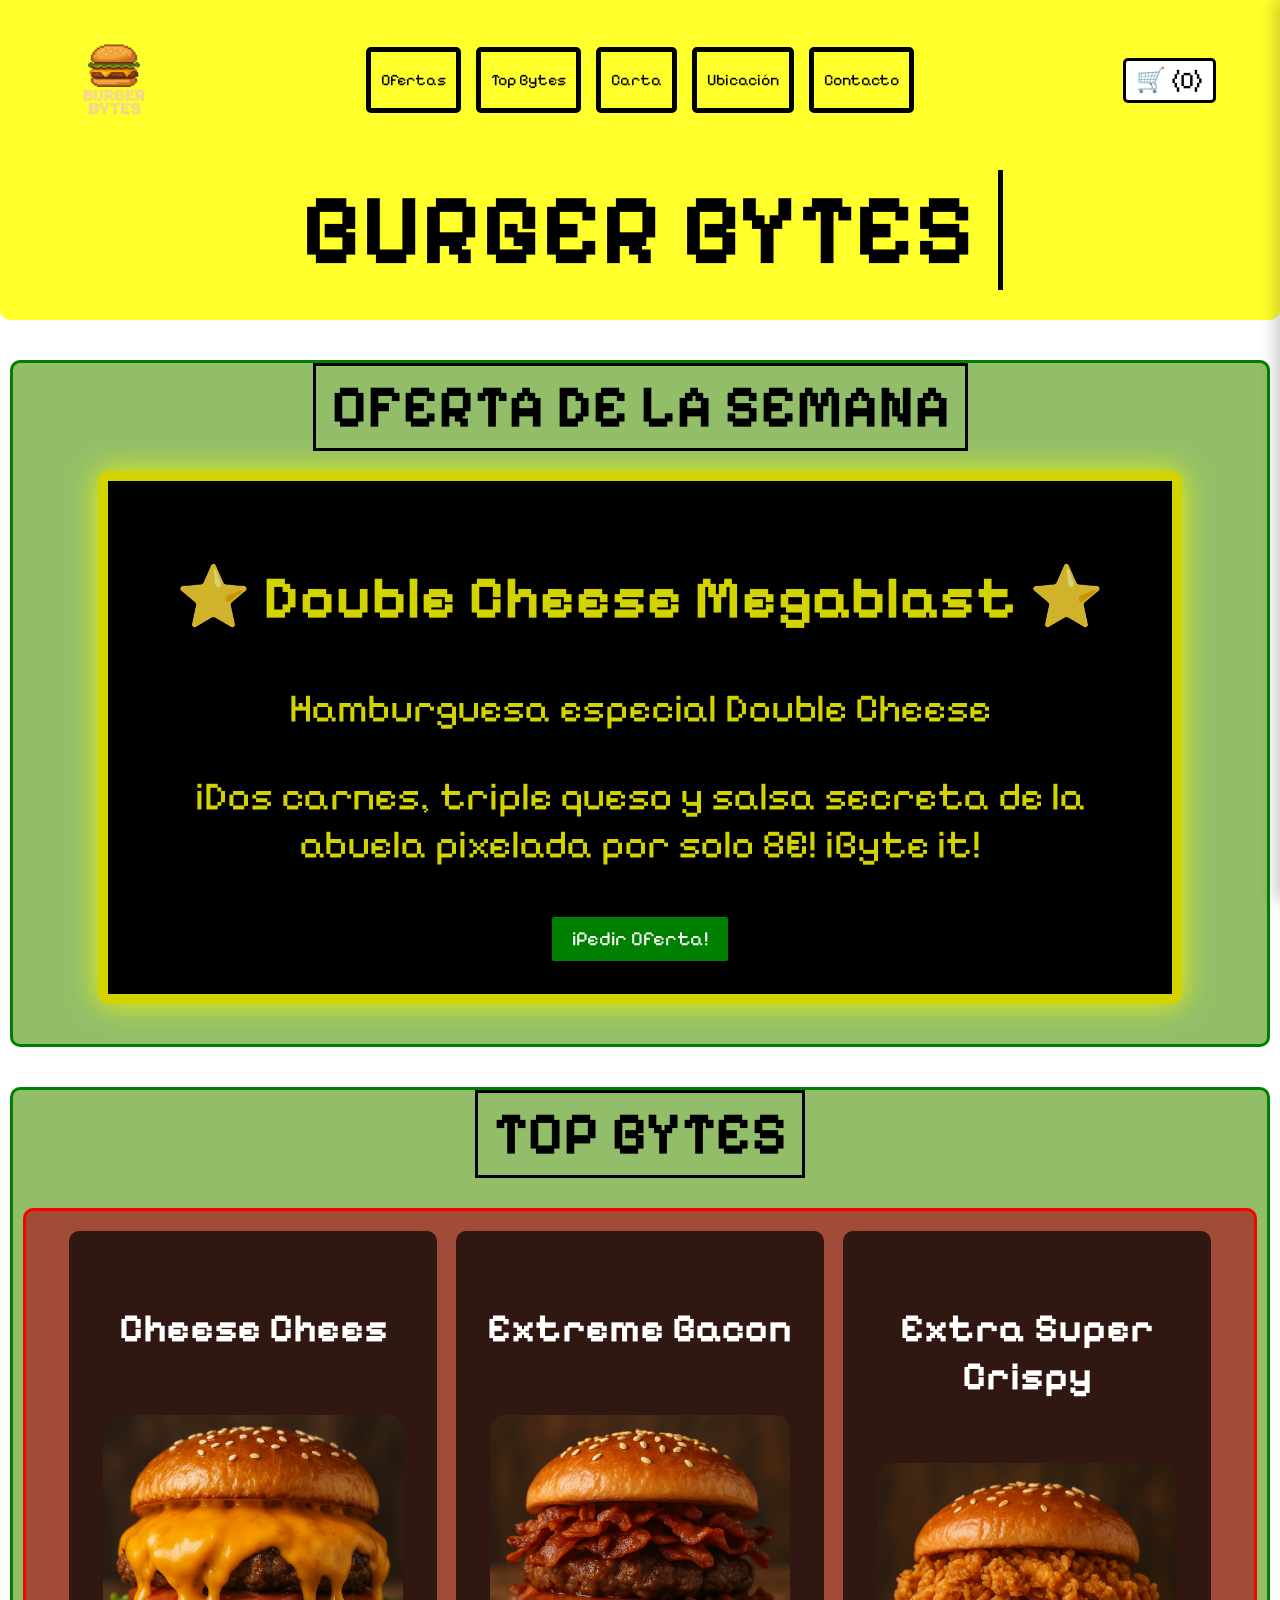
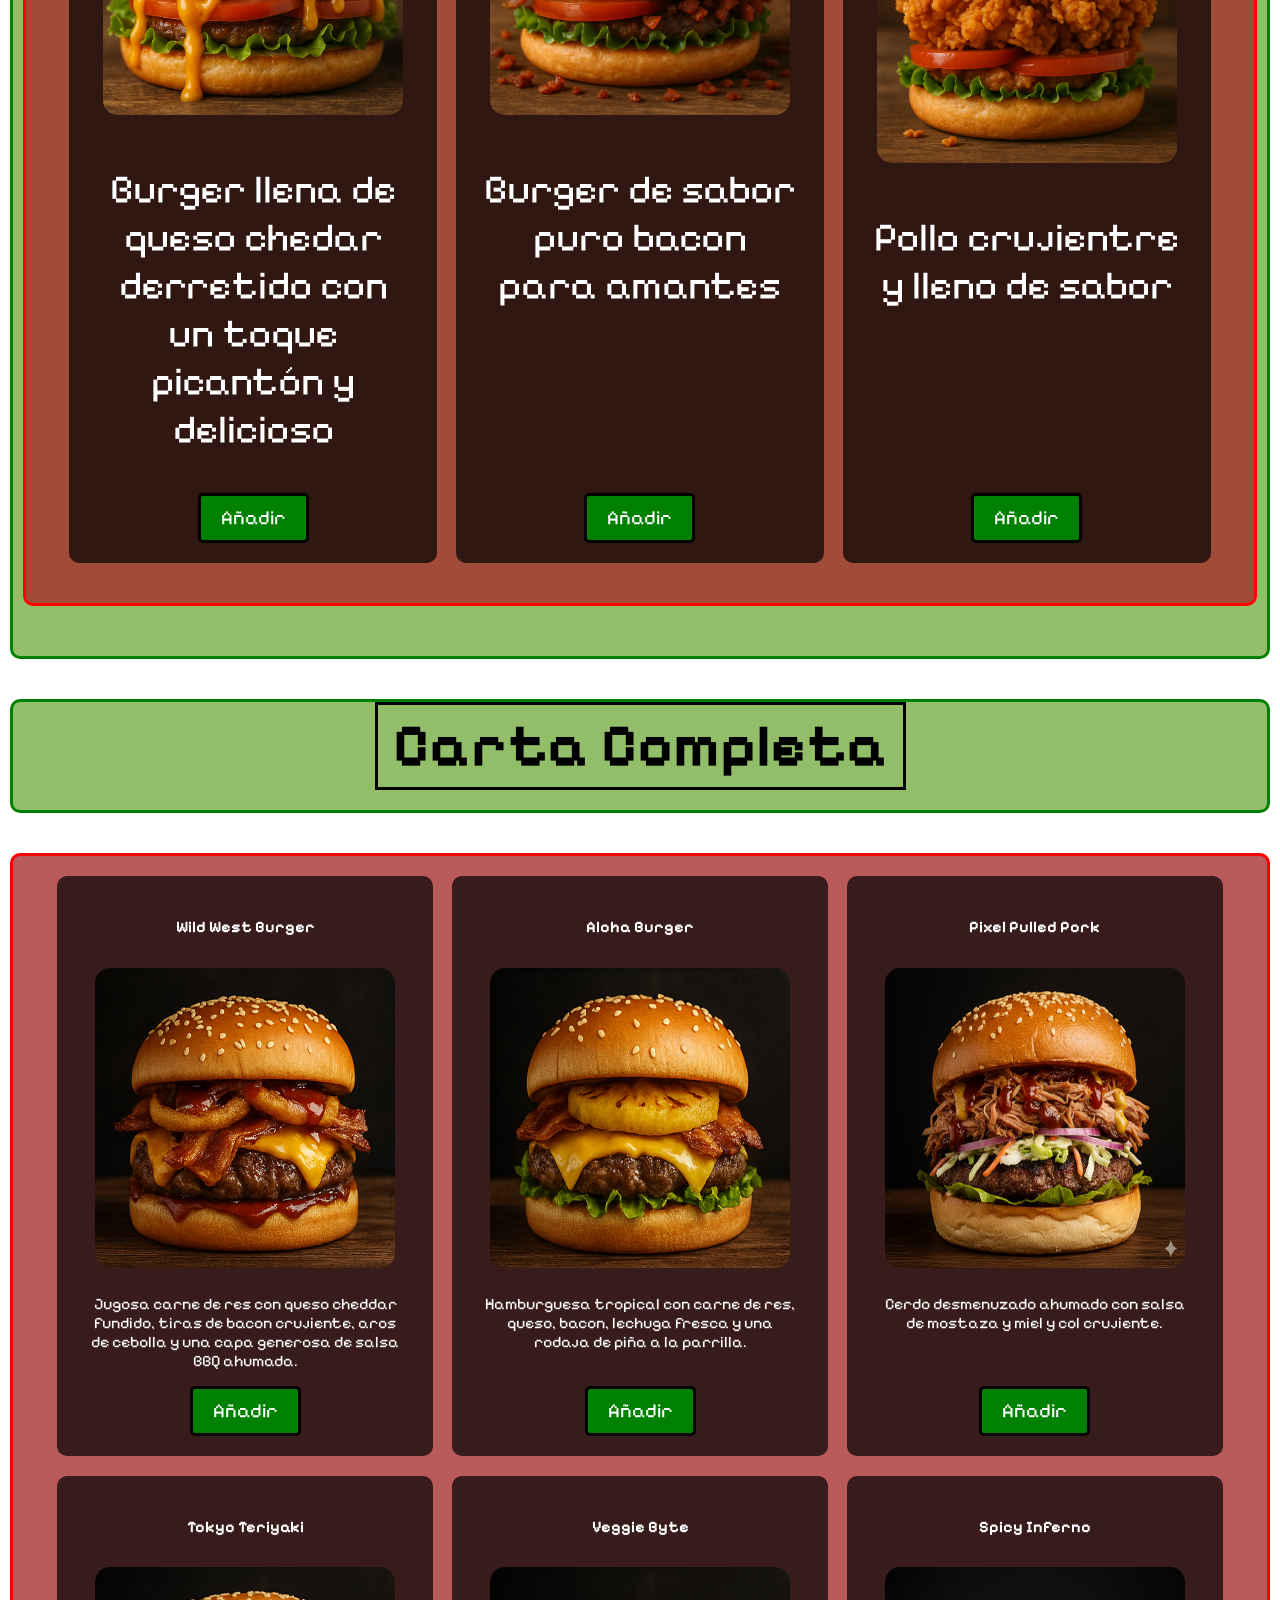
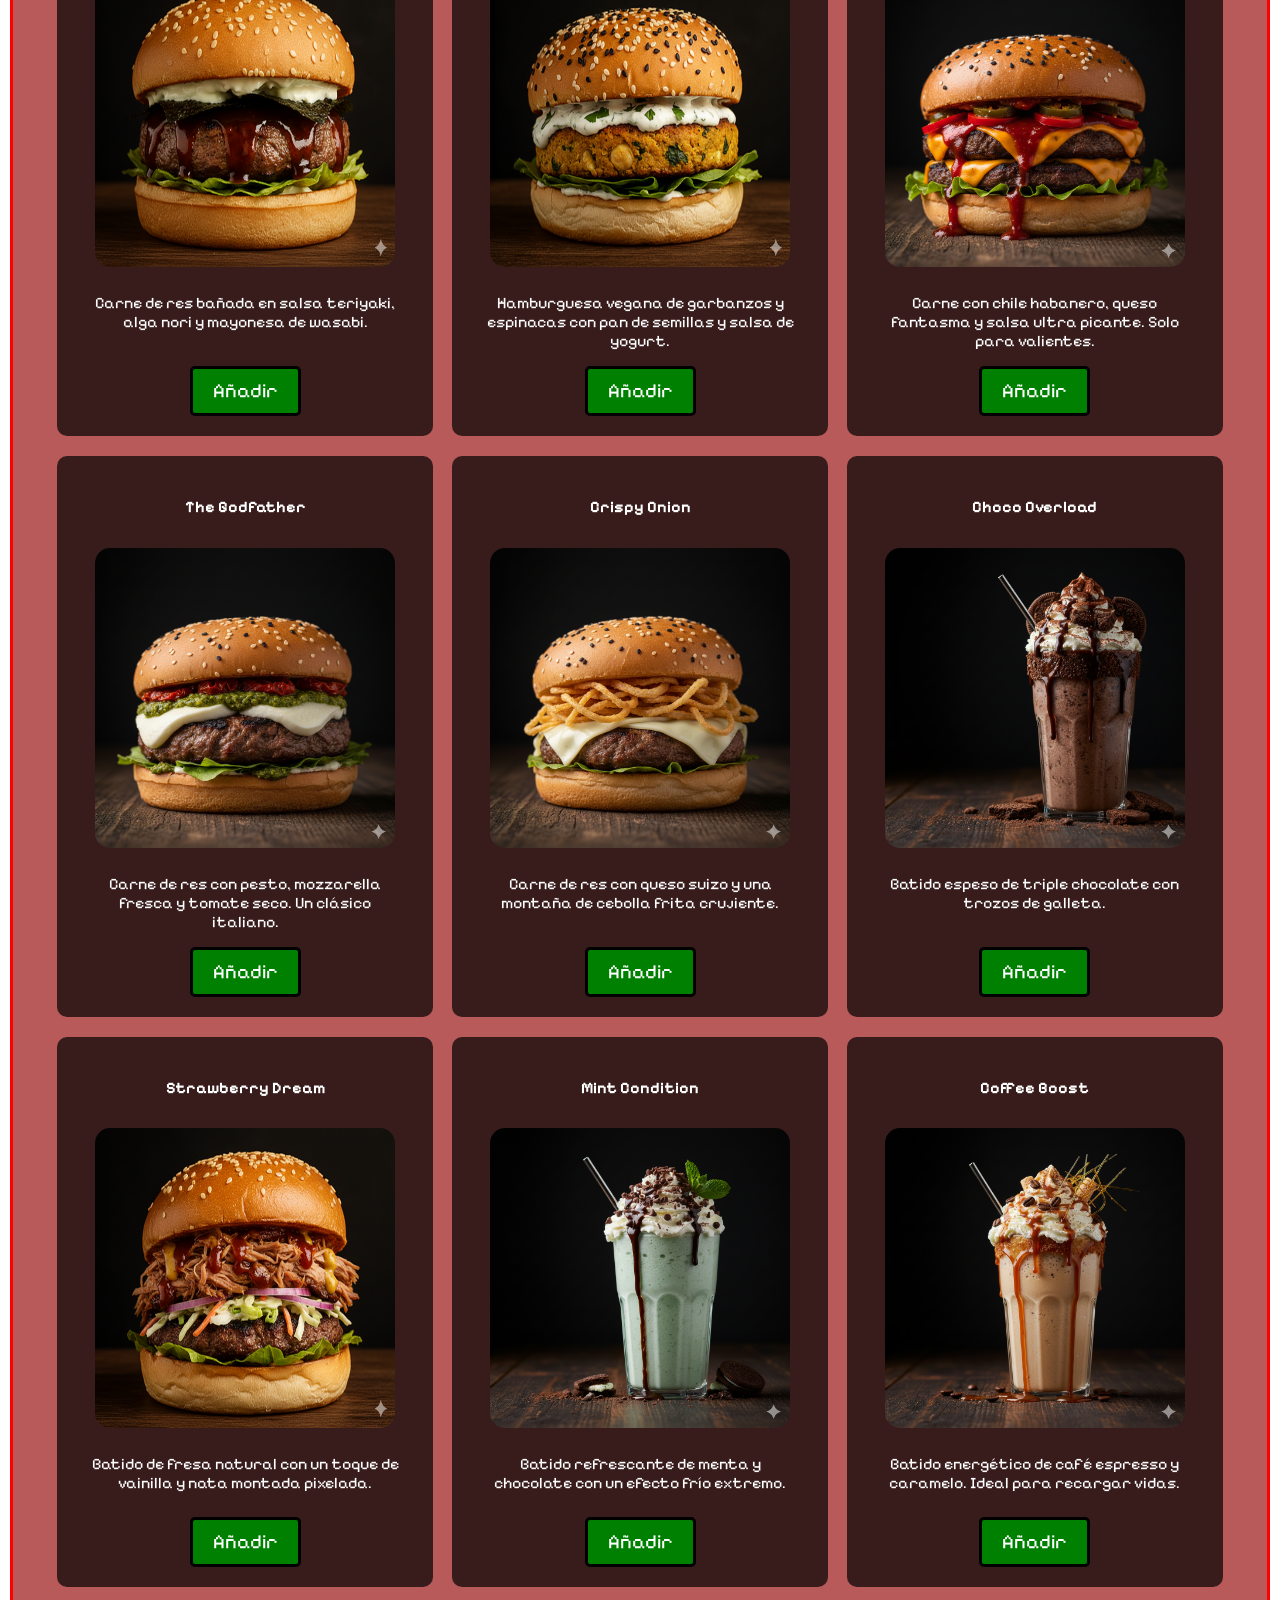
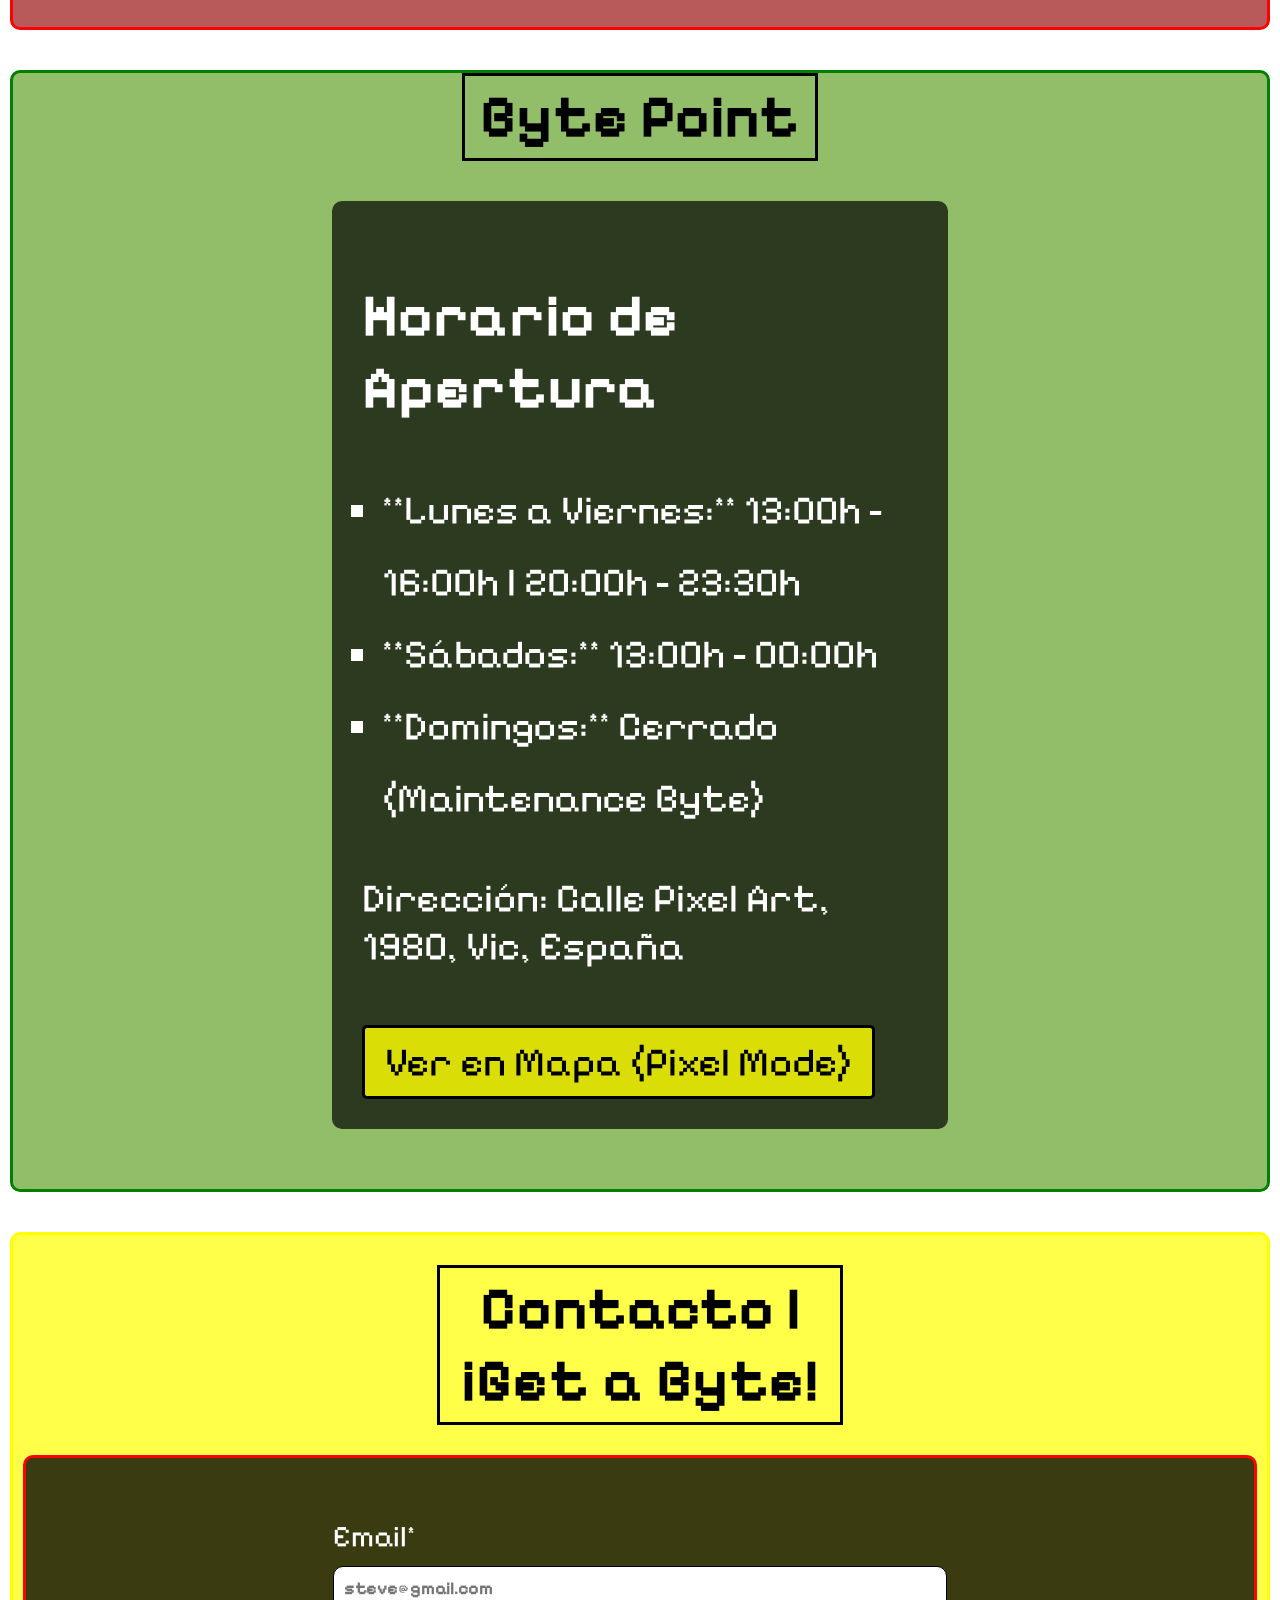
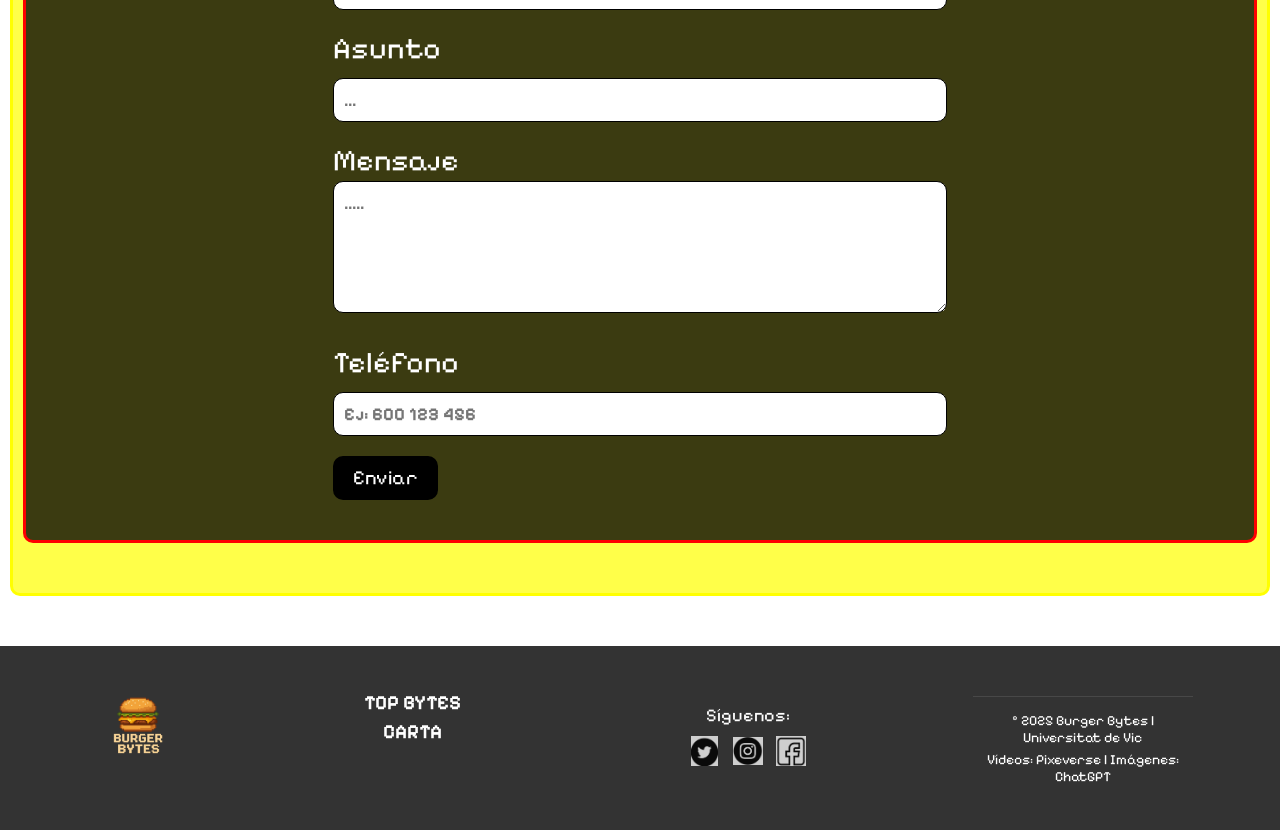
==== index.html @ e62b7393 "nova actualitzacio organitzacio de carpetes" ====
<!DOCTYPE html>
<html lang="es">
<head>
    <meta charset="utf-8">
    <meta name="viewport" content="width=device-width, initial-scale=1.0">
    <link rel="stylesheet" href="./css/responsive.css"> 
    <link href="https://fonts.googleapis.com/css2?family=Pixelify+Sans:wght@400..700&display=swap" rel="stylesheet">
    <title>Burger Bytes - Retro Food</title>
</head>

<body> 
    
    <video autoplay muted loop id="bg-video">
        <source src="imagenes/PixVerse_V5_Image_Text_720P_quiero_crear_una_i.mp4" type="video/mp4">
        Tu navegador no soporta el vídeo de fondo.
    </video>

    <header class="header">
        <nav>
            <img src="imagenes/logo.png" width="100" height="100" alt="Logo de Burger Bytes">
            <ul>
                <li><a href="#ofertas-section">Ofertas</a></li>
                <li><a href="#topbytes-section">Top Bytes</a></li>
                <li><a href="#carta-section">Carta</a></li>
                <li><a href="#ubicacion-section">Ubicación</a></li>
                <li><a href="#contacto-section">Contacto</a></li>
            </ul>
            
            <div class="cart-icon" id="cart-counter" title="Abrir Carrito">🛒 (0)</div>
            
        </nav>
        <h1 class="typewriter"><strong>BURGER BYTES</strong></h1>
    </header>

    <main>
        
        <section class="top" id="ofertas-section"> 
            <h1>OFERTA DE LA SEMANA</h1>
            <div class="special-offer-card">
                <h2>⭐ Double Cheese Megablast ⭐</h2>
                <p> Hamburguesa especial Double Cheese </p>
                <p>¡Dos carnes, triple queso y salsa secreta de la abuela pixelada por solo 8€! ¡Byte it!</p>
                <button class="add-to-cart-btn">¡Pedir Oferta!</button>
            </div>
        </section>
        
        <section class="top" id="topbytes-section"> 
            <h1>TOP BYTES</h1>
            <div class="section">
                <article id="hamburgesa1" class="card-item">
                    <h4>Cheese Chees</h4>
                    <img src="imagenes/Hamburguesa gourmet con queso derretido.png" width="300" height="300" alt="Hamburguesa con queso derretido">
                    <p>Burger llena de queso chedar derretido con un toque picantón y delicioso</p>
                    <button class="add-to-cart-btn">Añadir</button>
                </article>

                <article id="hamburgesa2" class="card-item">
                    <h4>Extreme Bacon</h4>
                    <img src="imagenes/ChatGPT Image 2 nov 2025, 14_50_23.png" width="300" height="300" alt="Hamburguesa con abundante bacon">
                    <p>Burger de sabor puro bacon para amantes</p>
                    <button class="add-to-cart-btn">Añadir</button>
                </article>

                <article id="hamburgesa3" class="card-item">
                    <h4>Extra Super Crispy</h4>
                    <img src="imagenes/Sándwich de pollo crujiente y fresco.png" width="300" height="300" alt="Sándwich de pollo crujiente">
                    <p>Pollo crujientre y lleno de sabor</p>
                    <button class="add-to-cart-btn">Añadir</button>
                </article>
            </div>
        </section>

        <section id="carta-section">
            <div class="header2">
                <h1>Carta Completa</h1>
            </div>
            <div class="section2">
                <article id="carta1" class="card-item">
                    <h4>Wild West Burger</h4>
                    <img src="imagenes/wild west.png" width="300" height="300" alt="Wild West Burger con aros de cebolla">
                    <p>Jugosa carne de res con queso cheddar fundido, tiras de bacon crujiente, aros de cebolla y una capa generosa de salsa BBQ ahumada.</p>
                    <button class="add-to-cart-btn">Añadir</button>
                </article>
                
                <article id="carta6" class="card-item">
                    <h4>Aloha Burger</h4>
                    <img src="imagenes/aloha burger.png" width="300" height="300" alt="Aloha Burger con piña a la parrilla">
                    <p>Hamburguesa tropical con carne de res, queso, bacon, lechuga fresca y una rodaja de piña a la parrilla.</p>
                    <button class="add-to-cart-btn">Añadir</button>
                </article>
                
                <article id="carta7" class="card-item">
                    <h4>Pixel Pulled Pork</h4>
                    <img src="imagenes/pulledpork.png" width="300" height="300" alt="Hamburguesa de cerdo desmenuzado">
                    <p>Cerdo desmenuzado ahumado con salsa de mostaza y miel y col crujiente.</p>
                    <button class="add-to-cart-btn">Añadir</button>
                </article>

                <article id="carta8" class="card-item">
                    <h4>Tokyo Teriyaki</h4>
                    <img src="imagenes/tokyo.png" width="300" height="300" alt="Hamburguesa con salsa Teriyaki">
                    <p>Carne de res bañada en salsa teriyaki, alga nori y mayonesa de wasabi.</p>
                    <button class="add-to-cart-btn">Añadir</button>
                </article>

                <article id="carta9" class="card-item">
                    <h4>Veggie Byte</h4>
                    <img src="imagenes/veggie.png" width="300" height="300" alt="Hamburguesa vegana de garbanzos">
                    <p>Hamburguesa vegana de garbanzos y espinacas con pan de semillas y salsa de yogurt.</p>
                    <button class="add-to-cart-btn">Añadir</button>
                </article>

                <article id="carta10" class="card-item">
                    <h4>Spicy Inferno</h4>
                    <img src="imagenes/spicy.png" width="300" height="300" alt="Hamburguesa muy picante">
                    <p>Carne con chile habanero, queso fantasma y salsa ultra picante. Solo para valientes.</p>
                    <button class="add-to-cart-btn">Añadir</button>
                </article>

                <article id="carta11" class="card-item">
                    <h4>The Godfather</h4>
                    <img src="imagenes/godfather.png" width="300" height="300" alt="Hamburguesa con pesto y mozzarella">
                    <p>Carne de res con pesto, mozzarella fresca y tomate seco. Un clásico italiano.</p>
                    <button class="add-to-cart-btn">Añadir</button>
                </article>

                <article id="carta12" class="card-item">
                    <h4>Crispy Onion</h4>
                    <img src="imagenes/crispy onion.png" width="300" height="300" alt="Hamburguesa con cebolla crujiente">
                    <p>Carne de res con queso suizo y una montaña de cebolla frita crujiente.</p>
                    <button class="add-to-cart-btn">Añadir</button>
                </article>

                <article id="carta13" class="card-item">
                    <h4>Choco Overload</h4>
                    <img src="imagenes/choco overloadpng.png" width="300" height="300" alt="Batido de triple chocolate">
                    <p>Batido espeso de triple chocolate con trozos de galleta.</p>
                    <button class="add-to-cart-btn">Añadir</button>
                </article>

                <article id="carta14" class="card-item">
                    <h4>Strawberry Dream</h4>
                    <img src="imagenes/strawberry dream.png" width="300" height="300" alt="Batido de fresa y vainilla">
                    <p>Batido de fresa natural con un toque de vainilla y nata montada pixelada.</p>
                    <button class="add-to-cart-btn">Añadir</button>
                </article>
                
                <article id="carta15" class="card-item">
                    <h4>Mint Condition</h4>
                    <img src="imagenes/mind condition.png" width="300" height="300" alt="Batido de menta y chocolate">
                    <p>Batido refrescante de menta y chocolate con un efecto frío extremo.</p>
                    <button class="add-to-cart-btn">Añadir</button>
                </article>
                
                <article id="carta16" class="card-item">
                    <h4>Coffee Boost</h4>
                    <img src="imagenes/coffe boost.png" width="300" height="300" alt="Batido de café y caramelo">
                    <p>Batido energético de café espresso y caramelo. Ideal para recargar vidas.</p>
                    <button class="add-to-cart-btn">Añadir</button>
                </article>
                </div>
        </section>
        
        <section class="top" id="ubicacion-section">
            <h1>Byte Point </h1>
            <div class="location-container">
                <div class="map-placeholder" id="map-area"> 
                   <img src="./imagenes/unnamed.jpg" width="300" height="300" alt="Mapa de la ubicación">
                </div>
                
                <div class="hours-info">
                    <h2>Horario de Apertura</h2>
                    <ul>
                        <li>**Lunes a Viernes:** 13:00h - 16:00h | 20:00h - 23:30h</li>
                        <li>**Sábados:** 13:00h - 00:00h</li>
                        <li>**Domingos:** Cerrado (Maintenance Byte)</li>
                    </ul>
                    <p>Dirección: Calle Pixel Art, 1980, Vic, España</p>
                    
                    <a href="#" class="button-link" id="toggle-map-btn">Ver en Mapa (Pixel Mode)</a>
                </div>
            </div>
        </section>


        <section class="contacto" id="contacto-section">
            <h1>Contacto | ¡Get a Byte!</h1>
        
            <div class="formulari">
                <form action="#" method="POST" class="box">
                    <label for="email">Email*</label>
                    <input type="email" id="email" name="email" placeholder="steve@gmail.com" required>

                    <label for="asunto">Asunto</label>
                    <input type="text" id="asunto" name="asunto" placeholder="...">

                    <label for="mensaje">Mensaje</label>
                    <textarea id="mensaje" name="mensaje" rows="5" placeholder="....."></textarea> 

                    <label for="telefono">Teléfono</label>
                    <input type="tel" id="telefono" name="telefono" placeholder="Ej: 600 123 456"> 

                    <button type="submit">Enviar</button>
                </form>
            </div>
        </section>
        
    </main>
    
    <footer class="footer">
        <div class="footer-content">
            <img src="./imagenes/logo.png" width="80" height="80" alt="Logo de Burger Bytes">
            
            <div class="footer-links">
                <h2><a href="#topbytes-section">TOP BYTES</a></h2>
                <h2><a href="#carta-section">CARTA</a></h2>
            </div>
            
            <div class="social-media">
                <p>Síguenos:</p>
                <img class="social-icon" src="./imagenes/Captura de pantalla 2025-11-26 180357.png" width="30" height="30" alt="Icono de Twitter Pixel Art">
                <img class="social-icon" src="./imagenes/Captura de pantalla 2025-11-26 180118.png" width="30" height="30" alt="Icono de Instagram Pixel Art">
                <img class="social-icon" src="./imagenes/Captura de pantalla 2025-11-26 180230.png" width="30" height="30" alt="Icono de Facebook Pixel Art">
            </div>

            <div class="credits">
                <p>© 2025 Burger Bytes | Universitat de Vic</p>
                <p>Vídeos: Pixeverse | Imágenes: ChatGPT</p>
            </div>
        </div>
    </footer>

    <aside id="cart-sidebar">
        <div class="sidebar-header">
            <h2>🛒 Tu Pedido</h2>
            <button class="close-btn" id="close-sidebar">X</button>
        </div>
        
        <ul id="cart-list" class="sidebar-list">
            </ul>

        <div class="sidebar-footer">
            <p>Importe Total: <span id="cart-total-items">0</span> Bytes</p>
            
            <button class="clear-all-btn" id="clear-all-btn">Vaciar Carrito</button>
            
            <button class="checkout-btn">IR A PAGAR</button>
        </div>
    </aside>

    <script src="js/main.js"></script> 
</body>
</html>
---- css/responsive.css ----
@import url('https://fonts.googleapis.com/css2?family=Pixelify+Sans:wght@400..700&display=swap');

/* --- 0. Variables y Base --- */
:root {
    --pixel-font: "Pixelify Sans", sans-serif;
    --primary-red: rgba(165, 42, 42, 0.774); 
    --primary-yellow: rgba(255, 255, 0, 0.829);
    --primary-green: #6ba733bb;
    --dark-bg: rgba(0, 0, 0, 0.699);
    --form-bg: rgba(0, 0, 0, 0.767);
    --border-radius: 10px;
}

body {
    height: 100%;
    overflow-x: hidden;
    font-family: var(--pixel-font);
    margin: 0;
    padding: 0;
    color: black;
}

/* --- 1. Fondo y Efectos Generales --- */
#bg-video {
    position: fixed;
    top: 50%;
    left: 50%;
    transform: translate(-50%, -50%);
    min-width: 100%;
    min-height: 100%;
    width: auto;
    height: auto;
    object-fit: cover;
    z-index: -1;
    opacity: 0.8;
}

/* --- 2. Header y Navegación --- */
.header {
    position: sticky;
    top: 0;
    transition: all 0.3s ease;
    width: 100%;
    height: 300px;
    background-color: var(--primary-yellow);
    border-radius: 0 0 var(--border-radius) var(--border-radius);
    z-index: 100;
    
    display: flex;
    flex-direction: column;
    align-items: center; 
    justify-content: space-around; 
    padding: 10px 0;
}

.header nav {
    width: 90%;
    display: flex;
    justify-content: space-between;
    align-items: center;
    position: relative;
}

.header ul {
    list-style: none;
    display: flex;
    justify-content: center; 
    gap: 15px;
    margin: 0;
    padding: 0;
    position: absolute;
    left: 50%;
    transform: translateX(-50%);
}

.header li {
    line-height: 40px;
    padding: 8px 10px;
    text-align: center;
    border-radius: 5px;
    border: 5px solid black;
    transition: all 0.2s ease;
}

.header li:hover {
    color: white;
    background-color: red;
    border-radius: 10px;
    transform: scale(1.05);
}

.header a {
    text-decoration: none;
    color: black;
}

/* Efecto Typewriter */
.typewriter {
    --typewriter-steps: 12; 
    --typewriter-speed: 2s;

    width: 12ch; 
    overflow: hidden; 
    white-space: nowrap;
    text-align: center;
    font-size: 100px;
    margin: 0;
    border-right: 5px solid black; 
    
    animation: typing var(--typewriter-speed) steps(var(--typewriter-steps), end),
               blink-cursor 0.75s step-end infinite;
}

@keyframes typing {
    from { width: 0 }
    to { width: 12ch }
}

@keyframes blink-cursor {
    from, to { border-color: transparent }
    50% { border-color: black }
}

/* CARRITO: CONTADOR VISIBLE */
.cart-icon {
    font-size: 24px;
    padding: 5px 10px;
    border: 3px solid black;
    background: white;
    border-radius: 5px;
    transition: background 0.3s;
    cursor: pointer;
}

.cart-icon:hover {
    background: lightgray;
}

/* --- ESTILOS: BARRA LATERAL DEL CARRITO (ASIDE) --- */

#cart-sidebar {
    position: fixed;
    top: 0;
    right: 0;
    width: 350px;
    height: 100%;
    background-color: #f0f0f0; 
    box-shadow: -5px 0 15px rgba(0, 0, 0, 0.2);
    z-index: 1000; 
    
    /* Animación de deslizamiento */
    transform: translateX(100%);
    transition: transform 0.4s ease-out;

    /* Estructura Flexbox */
    display: flex;
    flex-direction: column;
}

/* Estado ABIERTO */
#cart-sidebar.open {
    transform: translateX(0);
}

/* Encabezado */
.sidebar-header {
    background-color: #333;
    color: white;
    padding: 15px;
    display: flex;
    justify-content: space-between;
    align-items: center;
    flex-shrink: 0;
}

.sidebar-header h2 {
    margin: 0;
    font-size: 24px;
}

.close-btn {
    background: none;
    border: none;
    color: white;
    font-size: 24px;
    cursor: pointer;
    padding: 5px;
    font-family: var(--pixel-font);
    transition: color 0.2s;
}

.close-btn:hover {
    color: red;
}

/* Lista de Productos */
.sidebar-list {
    list-style: none;
    padding: 10px 15px;
    margin: 0;
    overflow-y: auto; 
    flex-grow: 1; 
    color: #333;
}

/* Estilo de los ítems en el desplegable (CORREGIDO PARA ESPACIAMIENTO) */
.sidebar-list li {
    display: flex;
    justify-content: space-between;
    align-items: center;
    padding: 8px 0; 
    border-bottom: 1px dashed #ccc; 
    line-height: 1.2;
    font-size: 16px;
    margin-bottom: 5px; 
}

.sidebar-list .empty-message {
    text-align: center;
    padding: 50px 0;
    font-size: 18px;
    color: #666;
}

.remove-btn {
    font-family: var(--pixel-font);
    background: red;
    color: white;
    border: 2px solid black;
    padding: 2px 6px;
    cursor: pointer;
    border-radius: 3px;
    font-size: 14px;
    transition: background 0.2s;
    flex-shrink: 0;
    margin-left: 10px;
}

.remove-btn:hover {
    background: darkred;
}

/* Pie de Carrito (Total y Botones) */
.sidebar-footer {
    display: flex;
    flex-direction: column;
    align-items: flex-end; 
    padding: 15px;
    background-color: white;
    border-top: 2px solid #ccc;
    flex-shrink: 0;
}

.sidebar-footer p {
    width: 100%;
    text-align: right;
    margin: 0 0 10px 0;
    font-size: 20px;
    color: black;
}

.clear-all-btn, .checkout-btn {
    font-family: var(--pixel-font);
    border: 3px solid black;
    padding: 10px 20px;
    font-size: 18px;
    border-radius: var(--border-radius);
    cursor: pointer;
    width: 100%;
    transition: background-color 0.2s;
    margin-bottom: 8px;
}

/* Estilo específico para Vaciar Carrito */
.clear-all-btn {
    background-color: #f44336; 
    color: white;
}

.clear-all-btn:hover {
    background-color: darkred;
}

/* Ajuste del botón de pago */
.checkout-btn {
    background-color: var(--primary-red);
    color: white;
    font-size: 20px;
    margin-bottom: 0;
}

.checkout-btn:hover {
    background-color: red;
}


/* --- Efectos JS --- */

/* 1. Animación de rebote para el carrito */
@keyframes cartBounce {
    0%, 100% { transform: translateY(0); }
    50% { transform: translateY(-5px); }
}

.cart-icon.bounce {
    animation: cartBounce 0.5s ease;
    background-color: #33d02b; 
}

/* 2. Efecto de "pulsado" en el botón */
.add-to-cart-btn.clicked {
    background-color: #000;
    color: #fff;
    transform: scale(0.95);
    border-color: #fff;
}


/* --- 3. Contenido y Tarjetas (Cards) --- */

.top, .header2 {
    text-align: center;
    font-size: 40px;
    background-color: var(--primary-green);
    padding-bottom: 20px;
    border-radius: var(--border-radius);
    border: solid green;
    margin: 40px 10px;
}

.top h1, .header2 h1 {
    margin: 0 auto;
    border: solid black;
    width: auto;
    max-width: 90%;
    padding: 5px 15px;
    display: inline-block;
}

.section, .section2 {
    margin: 30px 10px;
    width: auto;
    background-color: var(--primary-red);
    border-radius: var(--border-radius);
    border: solid red;
    padding: 20px 0;
    
    display: flex; 
    flex-wrap: wrap; 
    justify-content: center; 
    gap: 1.5%;
}

/* Estilo de Tarjeta de Producto (Articulo) */
.card-item {
    background-color: var(--dark-bg);
    width: 30%; 
    border-radius: var(--border-radius);
    color: white;
    padding: 20px 10px;
    margin-bottom: 20px;
    box-sizing: border-box;
    transition: background-color 0.3s ease;
    
    display: flex;
    flex-direction: column; 
    justify-content: space-between; 
    align-items: center; 
    text-align: center; 
    min-height: 550px;
}

.card-item h4, .card-item p {
    width: 90%; 
}

.card-item img {
    margin: 10px 0;
    border-radius: 15px;
    transition: transform 1s ease, box-shadow 1s ease; 
}

.card-item:hover {
    background-color: red;
}

.card-item:hover img {
    transform: scale(1.1);
    box-shadow: 0 0 20px 5px rgba(255, 255, 0, 0.7);
}

.add-to-cart-btn {
    font-family: var(--pixel-font);
    font-size: 20px;
    padding: 10px 20px;
    margin-top: auto;
    background-color: green;
    color: white;
    border: 3px solid black;
    border-radius: 5px;
    cursor: pointer;
    transition: background 0.3s, transform 0.2s;
}

.add-to-cart-btn:hover {
    background-color: limegreen;
    transform: translateY(-2px);
}

/* Estilo de la tarjeta de Oferta Especial */
.special-offer-card {
    width: 80%;
    margin: 20px auto;
    padding: 30px;
    background-color: black;
    color: var(--primary-yellow);
    border: 10px solid var(--primary-yellow);
    box-shadow: 0 0 30px var(--primary-yellow);
    text-align: center;
    border-radius: var(--border-radius);
    animation: neon-border 1.5s infinite alternate;
}

@keyframes neon-border {
    from { border-color: var(--primary-yellow); box-shadow: 0 0 10px var(--primary-yellow), 0 0 20px var(--primary-yellow); }
    to { border-color: red; box-shadow: 0 0 15px red, 0 0 25px red; }
}


/* --- 4. Ubicación --- */
.location-container {
    display: flex;
    justify-content: space-around;
    align-items: center;
    padding: 40px 10px;
    gap: 30px;
}

/* ESTILO DE LA CAJA DE LA TERMINAL (map-placeholder) */
.map-placeholder {
    width: 45%;
    height: 350px;
    background-color: #004d00; 
    border: 5px solid black;
    box-shadow: 0 0 15px rgba(0, 255, 0, 0.8), inset 0 0 10px black; 
    border-radius: 5px;
    
    display: flex; 
    overflow: hidden;
    
    justify-content: center;
    align-items: center;
    padding: 0; 
    
    /* Por defecto, está oculto hasta que JS lo active */
    display: none; 
}

/* Estilo de la imagen dentro del placeholder del mapa */
.map-placeholder img {
    width: 100%;
    height: 100%;
    object-fit: cover;
    border-radius: 0; 
}

.hours-info {
    width: 45%;
    background-color: var(--dark-bg);
    color: white;
    padding: 30px;
    border-radius: var(--border-radius);
    text-align: left;
}

.hours-info ul {
    list-style: square;
    padding-left: 20px;
    line-height: 1.8;
}

.button-link {
    display: inline-block;
    background: var(--primary-yellow);
    color: black;
    text-decoration: none;
    padding: 10px 20px;
    margin-top: 15px;
    border: 3px solid black;
    border-radius: 5px;
    transition: background 0.3s;
    font-family: var(--pixel-font);
}

.button-link:hover {
    background: red;
    color: white;
}


/* --- 5. Contacto y Formulario --- */

.contacto {
    text-align: center;
    font-size: 40px;
    background-color: rgba(255, 255, 0, 0.712);
    padding-bottom: 20px;
    border-radius: var(--border-radius);
    border: solid yellow;
    margin: 40px 10px;
}

.contacto h1 {
    margin: 30px auto;
    border: solid black;
    width: 400px;
    padding: 5px 0;
}

.formulari {
    margin: 30px 10px;
    width: auto;
    background-color: var(--form-bg);
    border-radius: var(--border-radius);
    border: solid red;
    padding: 40px 0;
}

.box {
    margin: 0 auto;
    width: 50%;
    text-align: left;
}

.formulari label {
    color: white;
    font-size: 30px;
    display: block;
    margin-top: 20px;
    margin-bottom: 3px;
}

.formulari input, .formulari textarea {
    width: 100%;
    padding: 10px;
    font-weight: bold;
    font-size: 18px;
    border: 1px solid #000;
    border-radius: 10px;
    box-sizing: border-box;
    font-family: var(--pixel-font);
}

.formulari textarea {
    resize: vertical;
}

.formulari button {
    font-family: var(--pixel-font);
    font-size: 20px;
    margin-top: 20px;
    padding: 10px 20px;
    border: none;
    border-radius: 10px;
    background: #000;
    color: #fff;
    cursor: pointer;
    transition: font-size 0.5s, background-color 0.5s;
}

.formulari button:hover {
    background-color: blue;
    font-size: 25px;
}

/* --- 6. Footer --- */

.footer {
    background-color: #333;
    color: white;
    padding: 30px 20px;
    margin-top: 50px;
    text-align: center;
}

.footer-content {
    display: flex;
    justify-content: space-around; 
    align-items: flex-start; 
    max-width: 1200px;
    margin: 0 auto;
    flex-wrap: wrap; 
    gap: 20px;
}

/* Aplicamos flex-basis solo a los divs de contenido */
.footer-content > div { 
    flex-basis: 200px;
    padding: 10px;
    text-align: center;
}

/* Estilo para el LOGO PRINCIPAL del footer (80x80) */
.footer-content > img:not(.social-icon) {
    width: 80px; 
    height: 80px; 
    object-fit: contain; 
    flex-shrink: 0;   
    flex-grow: 0;     
    margin: 10px;
}

/* Estilo para los enlaces de navegación */
.footer-links h2 {
    font-size: 20px;
    margin: 5px 0;
}

.footer-links h2 a {
    color: white;
    text-decoration: none;
    transition: color 0.3s;
}

.footer-links h2 a:hover {
    color: var(--primary-yellow);
}

/* Estilo para las Redes Sociales */
.social-media p {
    margin-bottom: 10px;
    font-size: 18px;
}

/* Estilo para los ICONOS SOCIALES (30x30) */
.social-media .social-icon { 
    width: 30px;
    height: 30px;
    object-fit: contain;
    margin: 0 5px;
    opacity: 0.8;
    transition: transform 0.3s;
}

.social-media .social-icon:hover {
    opacity: 1;
    transform: scale(1.2);
}

/* Estilo para los Créditos */
.credits {
    flex-basis: 100%;
    margin-top: 20px;
    border-top: 1px solid rgba(255, 255, 255, 0.1);
    padding-top: 15px;
    font-size: 14px;
    text-align: center;
}

.credits p {
    margin: 5px 0;
}

/* --- 7. Media Queries (REVISADAS) --- */

@media (max-width: 1024px) {
    .typewriter {
        font-size: 70px;
        width: 12ch;
    }
    .card-item {
        width: 45%; 
    }
    .location-container {
        flex-direction: column;
    }
    .map-placeholder, .hours-info {
        width: 90%;
    }
    .box {
        width: 70%;
    }
}


@media (max-width: 768px) {
    .header {
        height: auto;
    }
    .header nav {
        flex-direction: column;
        justify-content: center;
    }
    .header ul {
        position: static;
        transform: none;
        margin-top: 10px;
        flex-wrap: wrap;
        gap: 5px;
    }
    .typewriter {
        font-size: 50px;
    }
    .card-item {
        width: 80%;
        min-height: auto;
    }
    .formulari button {
        width: 100%;
    }
    .footer-content {
        flex-direction: column;
        align-items: center;
    }
    .footer-content > div {
        flex-basis: 100%;
        margin-bottom: 15px;
    }
    .footer-content img {
        margin-bottom: 15px;
    }
    .footer-links {
        order: -1;
    }
    
    /* Ajuste en móvil para la barra lateral (slide-out) */
    #cart-sidebar {
        width: 100%; 
        z-index: 9999;
    }
}


@media (max-width: 480px) {
    .typewriter {
        font-size: 35px;
    }
    .top h1,
    .header2 h1,
    .contacto h1 {
        width: 90%;
        font-size: 28px;
    }
    .card-item {
        width: 95%;
    }
}
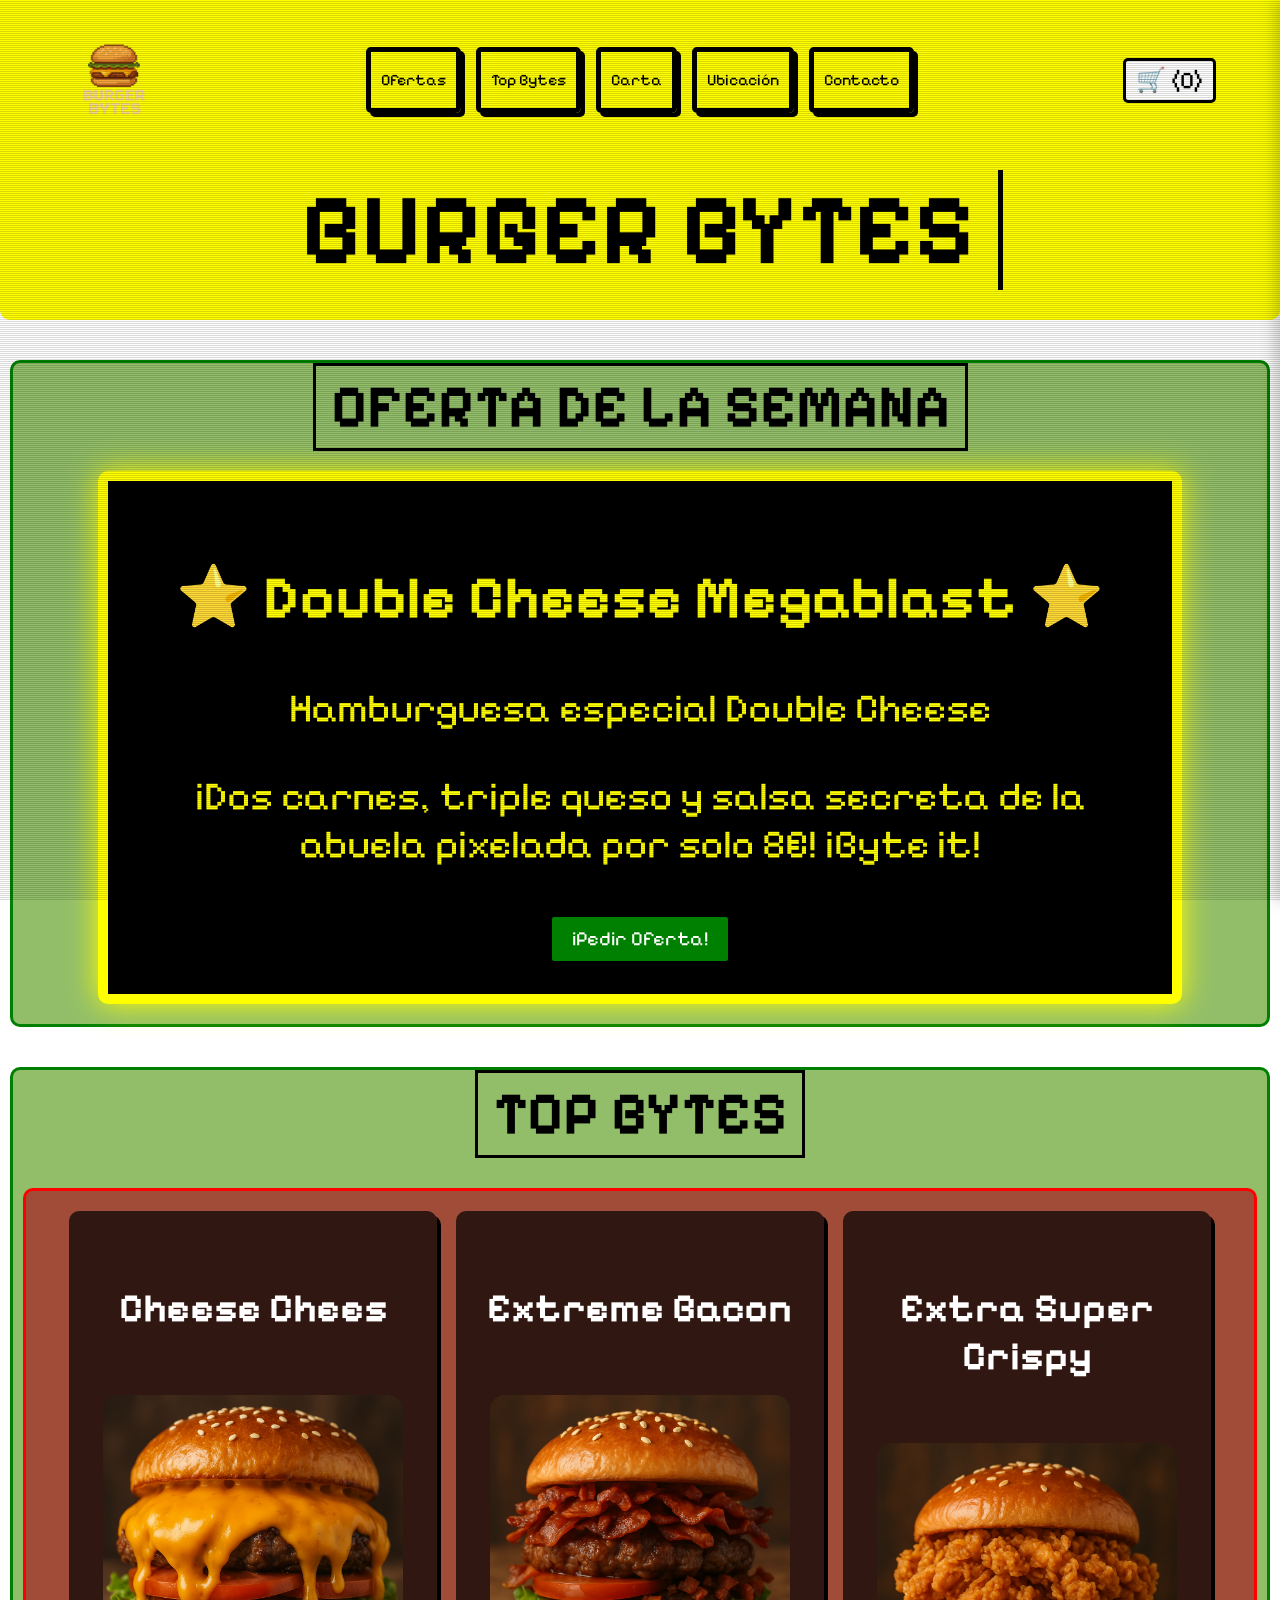
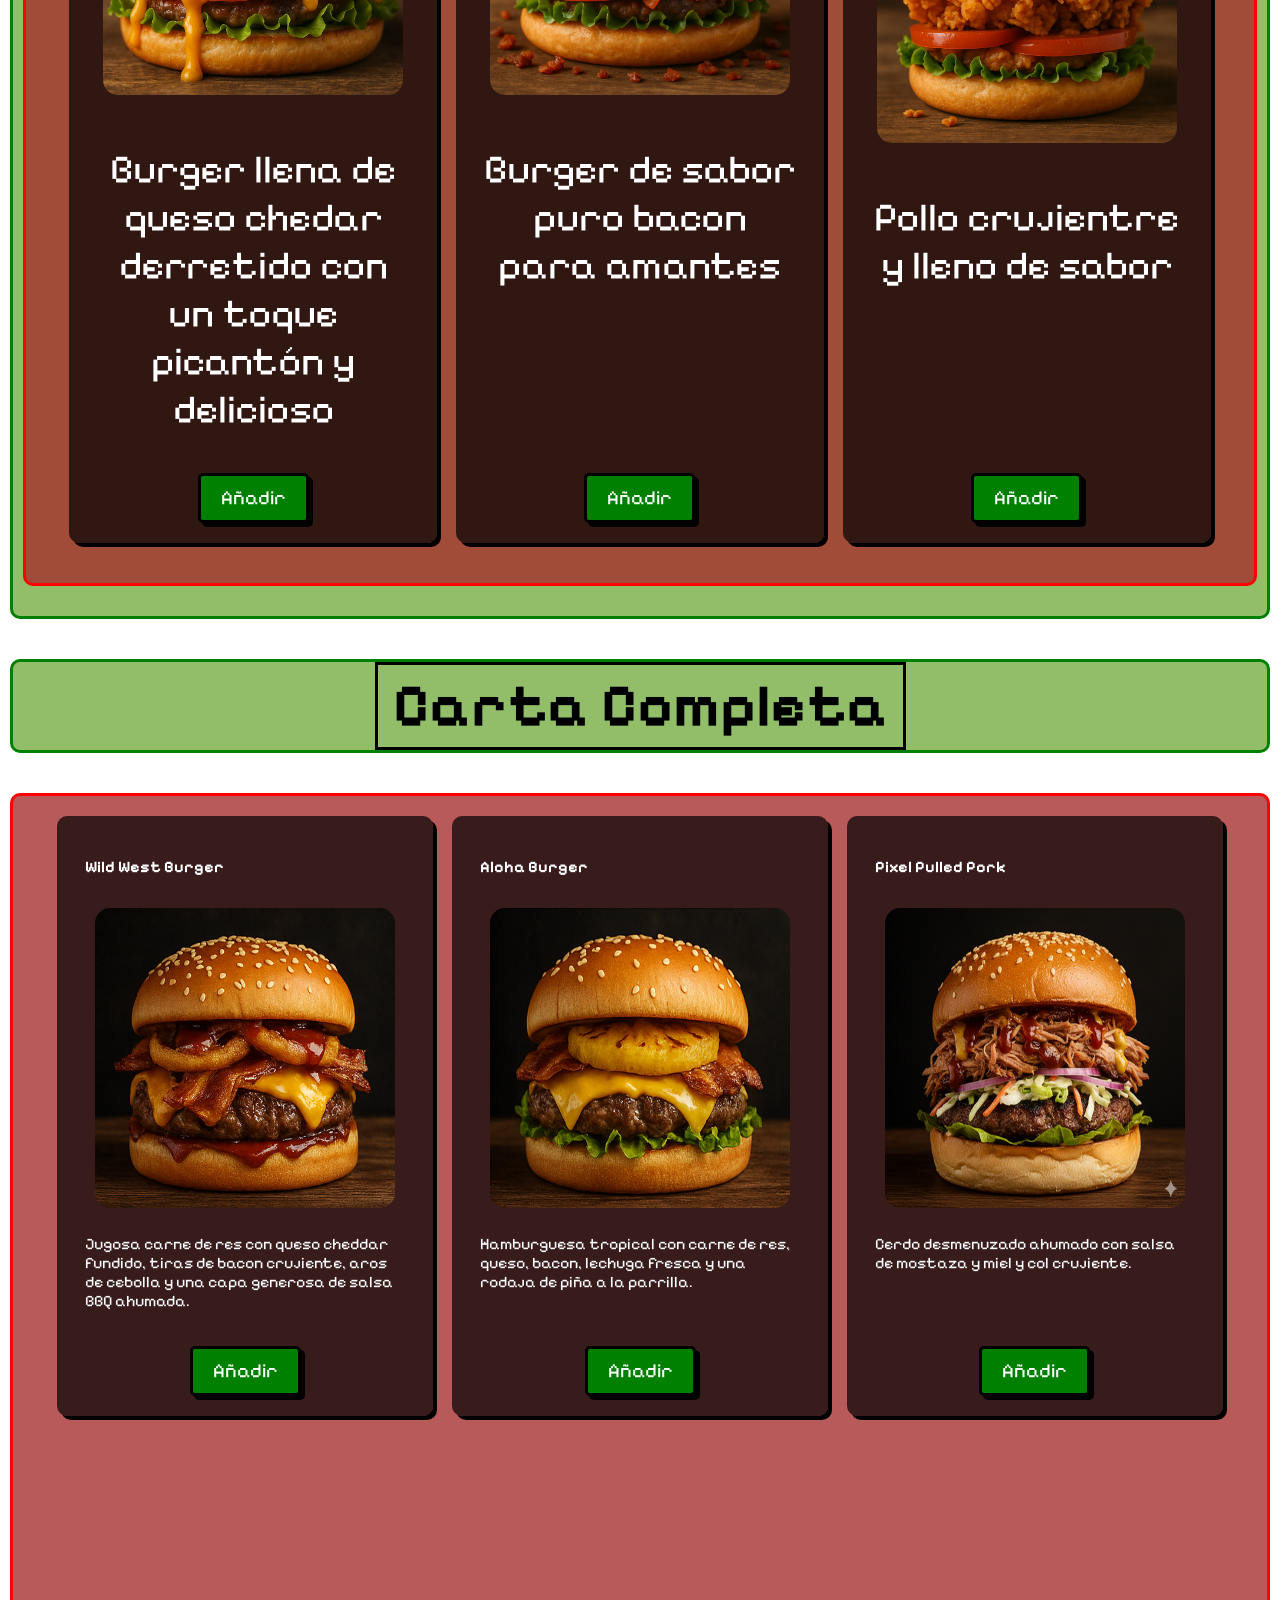
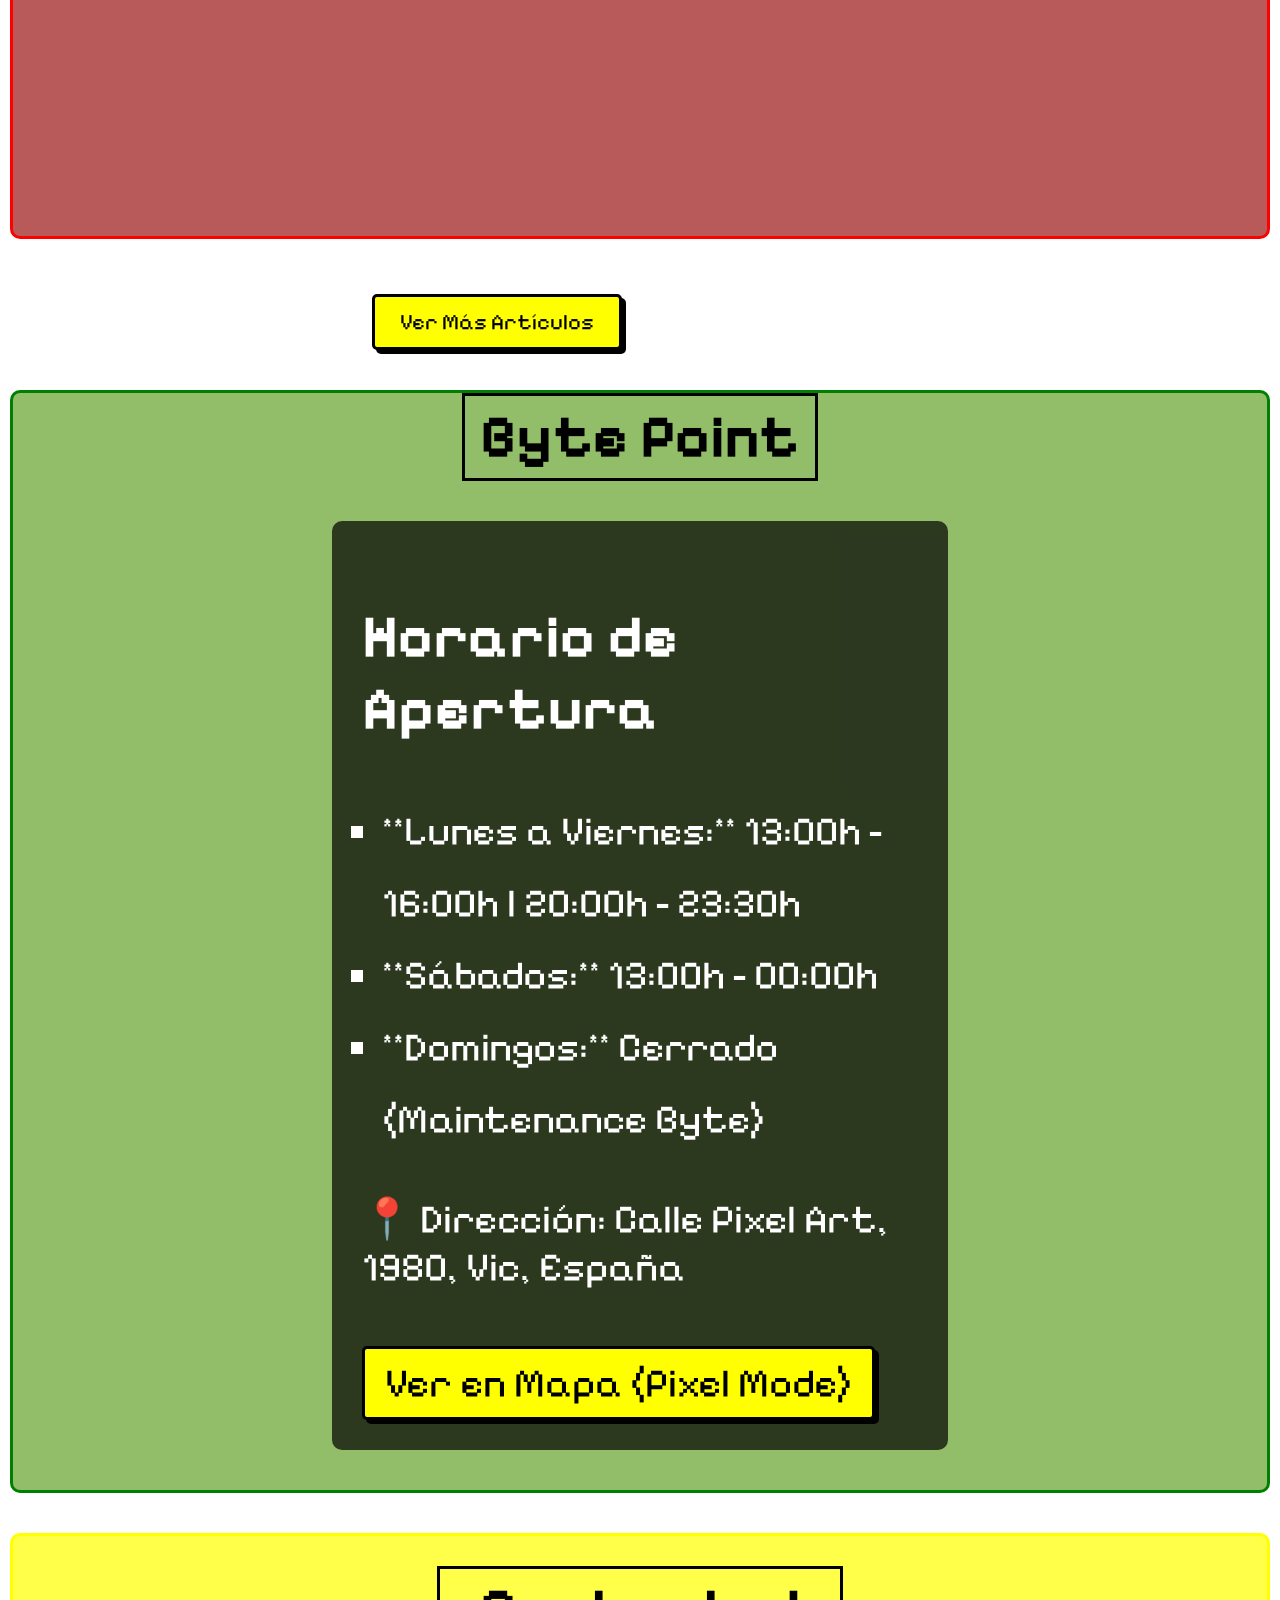
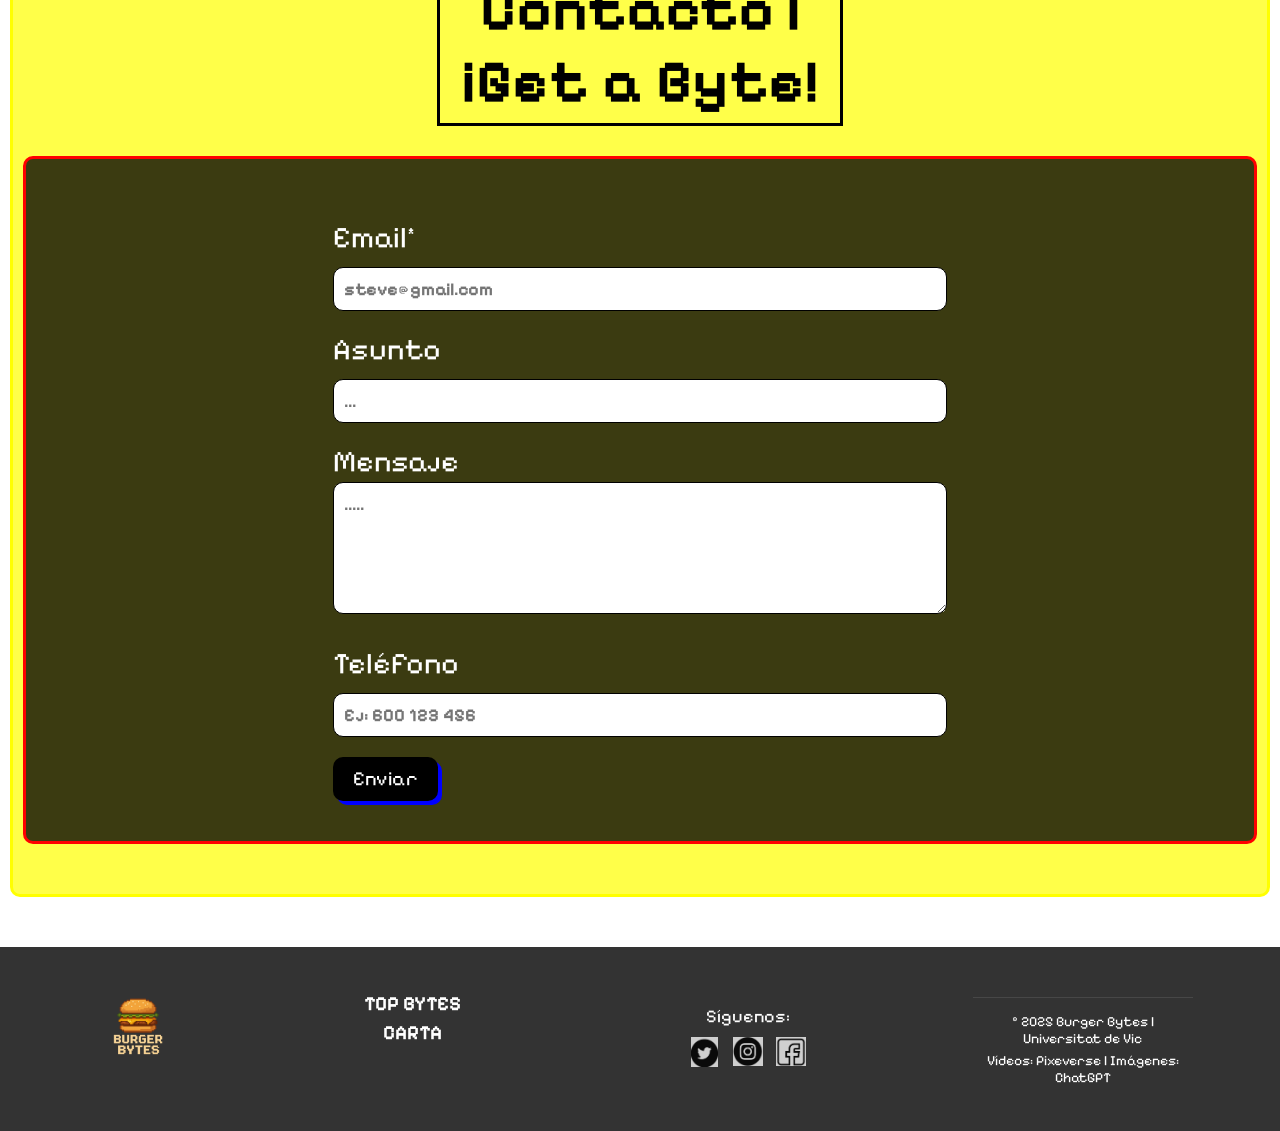
==== commit 48516ecd: "canmbios en la seccion carta" ====
--- a/index.html
+++ b/index.html
@@ -12,8 +12,9 @@
     
     <video autoplay muted loop id="bg-video">
         <source src="imagenes/PixVerse_V5_Image_Text_720P_quiero_crear_una_i.mp4" type="video/mp4">
-        Tu navegador no soporta el vídeo de fondo.
     </video>
+
+    <div id="page-overlay"></div>
 
     <header class="header">
         <nav>
@@ -96,73 +97,79 @@
                     <button class="add-to-cart-btn">Añadir</button>
                 </article>
 
-                <article id="carta8" class="card-item">
+                <article id="carta8" class="card-item card-hidden">
                     <h4>Tokyo Teriyaki</h4>
                     <img src="imagenes/tokyo.png" width="300" height="300" alt="Hamburguesa con salsa Teriyaki">
                     <p>Carne de res bañada en salsa teriyaki, alga nori y mayonesa de wasabi.</p>
                     <button class="add-to-cart-btn">Añadir</button>
                 </article>
 
-                <article id="carta9" class="card-item">
+                <article id="carta9" class="card-item card-hidden">
                     <h4>Veggie Byte</h4>
                     <img src="imagenes/veggie.png" width="300" height="300" alt="Hamburguesa vegana de garbanzos">
                     <p>Hamburguesa vegana de garbanzos y espinacas con pan de semillas y salsa de yogurt.</p>
                     <button class="add-to-cart-btn">Añadir</button>
                 </article>
 
-                <article id="carta10" class="card-item">
+                <article id="carta10" class="card-item card-hidden">
                     <h4>Spicy Inferno</h4>
                     <img src="imagenes/spicy.png" width="300" height="300" alt="Hamburguesa muy picante">
                     <p>Carne con chile habanero, queso fantasma y salsa ultra picante. Solo para valientes.</p>
                     <button class="add-to-cart-btn">Añadir</button>
                 </article>
 
-                <article id="carta11" class="card-item">
+                <article id="carta11" class="card-item card-hidden">
                     <h4>The Godfather</h4>
                     <img src="imagenes/godfather.png" width="300" height="300" alt="Hamburguesa con pesto y mozzarella">
                     <p>Carne de res con pesto, mozzarella fresca y tomate seco. Un clásico italiano.</p>
                     <button class="add-to-cart-btn">Añadir</button>
                 </article>
 
-                <article id="carta12" class="card-item">
+                <article id="carta12" class="card-item card-hidden">
                     <h4>Crispy Onion</h4>
                     <img src="imagenes/crispy onion.png" width="300" height="300" alt="Hamburguesa con cebolla crujiente">
                     <p>Carne de res con queso suizo y una montaña de cebolla frita crujiente.</p>
                     <button class="add-to-cart-btn">Añadir</button>
                 </article>
 
-                <article id="carta13" class="card-item">
+                <article id="carta13" class="card-item card-hidden">
                     <h4>Choco Overload</h4>
                     <img src="imagenes/choco overloadpng.png" width="300" height="300" alt="Batido de triple chocolate">
                     <p>Batido espeso de triple chocolate con trozos de galleta.</p>
                     <button class="add-to-cart-btn">Añadir</button>
                 </article>
 
-                <article id="carta14" class="card-item">
+                <article id="carta14" class="card-item card-hidden">
                     <h4>Strawberry Dream</h4>
                     <img src="imagenes/strawberry dream.png" width="300" height="300" alt="Batido de fresa y vainilla">
                     <p>Batido de fresa natural con un toque de vainilla y nata montada pixelada.</p>
                     <button class="add-to-cart-btn">Añadir</button>
                 </article>
                 
-                <article id="carta15" class="card-item">
+                <article id="carta15" class="card-item card-hidden">
                     <h4>Mint Condition</h4>
                     <img src="imagenes/mind condition.png" width="300" height="300" alt="Batido de menta y chocolate">
                     <p>Batido refrescante de menta y chocolate con un efecto frío extremo.</p>
                     <button class="add-to-cart-btn">Añadir</button>
                 </article>
                 
-                <article id="carta16" class="card-item">
+                <article id="carta16" class="card-item card-hidden">
                     <h4>Coffee Boost</h4>
                     <img src="imagenes/coffe boost.png" width="300" height="300" alt="Batido de café y caramelo">
                     <p>Batido energético de café espresso y caramelo. Ideal para recargar vidas.</p>
                     <button class="add-to-cart-btn">Añadir</button>
                 </article>
-                </div>
+            </div>
+            
+            <div class="load-more-container">
+                <button id="load-more-btn" class="button-link">Ver Más Artículos</button>
+                <button id="hide-less-btn" class="button-link card-hidden">Ver Menos Artículos</button>
+            </div>
+            
         </section>
         
         <section class="top" id="ubicacion-section">
-            <h1>Byte Point </h1>
+            <h1>Byte Point</h1>
             <div class="location-container">
                 <div class="map-placeholder" id="map-area"> 
                    <img src="./imagenes/unnamed.jpg" width="300" height="300" alt="Mapa de la ubicación">
@@ -175,7 +182,7 @@
                         <li>**Sábados:** 13:00h - 00:00h</li>
                         <li>**Domingos:** Cerrado (Maintenance Byte)</li>
                     </ul>
-                    <p>Dirección: Calle Pixel Art, 1980, Vic, España</p>
+                    <p>📍 Dirección: Calle Pixel Art, 1980, Vic, España</p>
                     
                     <a href="#" class="button-link" id="toggle-map-btn">Ver en Mapa (Pixel Mode)</a>
                 </div>
@@ -209,7 +216,7 @@
     
     <footer class="footer">
         <div class="footer-content">
-            <img src="./imagenes/logo.png" width="80" height="80" alt="Logo de Burger Bytes">
+            <img src="imagenes/logo.png" width="80" height="80" alt="Logo de Burger Bytes">
             
             <div class="footer-links">
                 <h2><a href="#topbytes-section">TOP BYTES</a></h2>
@@ -240,7 +247,9 @@
             </ul>
 
         <div class="sidebar-footer">
-            <p>Importe Total: <span id="cart-total-items">0</span> Bytes</p>
+            <p>Importe Total (<span id="cart-total-items">0</span> Bytes): 
+                <span id="cart-total-amount">0.00€</span> 
+            </p>
             
             <button class="clear-all-btn" id="clear-all-btn">Vaciar Carrito</button>
             
--- a/css/responsive.css
+++ b/css/responsive.css
@@ -4,11 +4,13 @@
 :root {
     --pixel-font: "Pixelify Sans", sans-serif;
     --primary-red: rgba(165, 42, 42, 0.774); 
-    --primary-yellow: rgba(255, 255, 0, 0.829);
+    --primary-yellow: rgb(255, 255, 0);
     --primary-green: #6ba733bb;
     --dark-bg: rgba(0, 0, 0, 0.699);
     --form-bg: rgba(0, 0, 0, 0.767);
     --border-radius: 10px;
+    --shadow-depth: 4px; /* Variable para la profundidad del efecto 3D */
+    --card-height-base: 600px; /* Altura base de un artículo */
 }
 
 body {
@@ -18,6 +20,45 @@
     margin: 0;
     padding: 0;
     color: black;
+}
+
+/* --- NUEVO: EFECTO SCANLINES (Líneas CRT) --- */
+body::after {
+    content: '';
+    position: fixed;
+    top: 0;
+    left: 0;
+    width: 100%;
+    height: 100%;
+    background: repeating-linear-gradient(
+        0deg,
+        rgba(0, 0, 0, 0.15) 0,
+        rgba(0, 0, 0, 0.15) 1px,
+        transparent 1px,
+        transparent 2px
+    );
+    pointer-events: none; 
+    z-index: 9999; 
+}
+
+
+/* --- NUEVO: OVERLAY DE PÁGINA PARA BARRA LATERAL --- */
+#page-overlay {
+    position: fixed;
+    top: 0;
+    left: 0;
+    width: 100%;
+    height: 100%;
+    background: rgba(0, 0, 0, 0.5); 
+    z-index: 999; 
+    visibility: hidden;
+    opacity: 0;
+    transition: opacity 0.4s;
+}
+/* Activado por JavaScript al abrir la sidebar */
+body.sidebar-open #page-overlay {
+    visibility: visible;
+    opacity: 1;
 }
 
 /* --- 1. Fondo y Efectos Generales --- */
@@ -37,7 +78,6 @@
 
 /* --- 2. Header y Navegación --- */
 .header {
-    position: sticky;
     top: 0;
     transition: all 0.3s ease;
     width: 100%;
@@ -80,6 +120,8 @@
     border-radius: 5px;
     border: 5px solid black;
     transition: all 0.2s ease;
+    /* EFECTO 3D EN MENÚ */
+    box-shadow: var(--shadow-depth) var(--shadow-depth) 0 0 black;
 }
 
 .header li:hover {
@@ -87,6 +129,11 @@
     background-color: red;
     border-radius: 10px;
     transform: scale(1.05);
+}
+
+.header li:active { /* Efecto presionado */
+    transform: translate(var(--shadow-depth), var(--shadow-depth));
+    box-shadow: none;
 }
 
 .header a {
@@ -148,11 +195,9 @@
     box-shadow: -5px 0 15px rgba(0, 0, 0, 0.2);
     z-index: 1000; 
     
-    /* Animación de deslizamiento */
     transform: translateX(100%);
     transition: transform 0.4s ease-out;
 
-    /* Estructura Flexbox */
     display: flex;
     flex-direction: column;
 }
@@ -269,6 +314,8 @@
     width: 100%;
     transition: background-color 0.2s;
     margin-bottom: 8px;
+    /* EFECTO 3D EN BOTONES PRINCIPALES */
+    box-shadow: var(--shadow-depth) var(--shadow-depth) 0 0 black;
 }
 
 /* Estilo específico para Vaciar Carrito */
@@ -289,8 +336,10 @@
     margin-bottom: 0;
 }
 
-.checkout-btn:hover {
-    background-color: red;
+/* ESTILOS PRESIONADOS PARA TODOS LOS BOTONES 3D */
+.clear-all-btn:active, .checkout-btn:active, .add-to-cart-btn:active, .button-link:active {
+    transform: translate(var(--shadow-depth), var(--shadow-depth));
+    box-shadow: none;
 }
 
 
@@ -318,11 +367,91 @@
 
 /* --- 3. Contenido y Tarjetas (Cards) --- */
 
+/* Contenedor de TOP BYTES (Siempre visible) */
+.section { 
+    margin: 30px 10px;
+    width: auto;
+    background-color: var(--primary-red);
+    border-radius: var(--border-radius);
+    border: solid red;
+    padding: 20px 0;
+    
+    display: flex; 
+    flex-wrap: wrap; 
+    justify-content: center; 
+    gap: 1.5%;
+}
+
+/* --- SOLUCIÓN CRUCIAL PARA EL ESPACIO EN BLANCO Y DESPLIEGUE SUAVE --- */
+
+/* Contenedor Flexbox de la CARTA COMPLETA (SECTION 2) */
+.section2 {
+    margin: 30px 10px;
+    width: auto;
+    background-color: var(--primary-red);
+    border-radius: var(--border-radius);
+    border: solid red;
+    padding: 20px 0;
+    
+    /* Propiedades Flexbox necesarias */
+    display: flex; 
+    flex-wrap: wrap; 
+    justify-content: center; 
+    gap: 1.5%;
+    
+    /* CONTROL DE ALTURA INICIAL Y TRANSICIÓN */
+    /* Altura que colapsa el contenedor a la altura de 3 artículos visibles */
+    max-height: 1000px; /* Valor de fallback: JS calculará el valor exacto */
+    overflow: hidden; /* Oculta el contenido extra */
+    transition: max-height 0.8s ease-in-out; /* Animación de despliegue */
+}
+
+/* Clase que JS añade para mostrar todos los artículos */
+.section2.expanded {
+    max-height: 4000px; /* Suficientemente grande para mostrar todos los ítems */
+}
+
+/* Oculta los artículos para la transición */
+.card-hidden {
+    opacity: 0; 
+    display: none; /* JS lo oculta al inicio */
+    transition: opacity 0.4s ease-in; 
+}
+
+/* NUEVA CLASE: Hace visible el artículo individualmente (opacidad) */
+.card-hidden.is-visible {
+    opacity: 1;
+    display: flex; /* Restaura el display flex para la cuadrícula */
+}
+
+
+/* Estilos para el contenedor del botón (centrado) */
+.load-more-container {
+    text-align: center;
+    margin-top: 40px;
+    margin-bottom: 20px;
+    transition: opacity 0.4s;
+}
+
+/* Estilo para el botón "Ver Más" */
+#load-more-btn {
+    font-size: 22px; 
+    padding: 12px 25px;
+}
+
+/* Estilo y visibilidad del botón "Ver Menos" (SOLUCIÓN: quitamos display:none) */
+#hide-less-btn {
+    /* QUITAMOS display: none; para que JS lo controle */
+    margin-left: 10px; 
+    font-size: 22px; 
+    padding: 12px 25px;
+}
+
+
 .top, .header2 {
     text-align: center;
     font-size: 40px;
     background-color: var(--primary-green);
-    padding-bottom: 20px;
     border-radius: var(--border-radius);
     border: solid green;
     margin: 40px 10px;
@@ -337,21 +466,7 @@
     display: inline-block;
 }
 
-.section, .section2 {
-    margin: 30px 10px;
-    width: auto;
-    background-color: var(--primary-red);
-    border-radius: var(--border-radius);
-    border: solid red;
-    padding: 20px 0;
-    
-    display: flex; 
-    flex-wrap: wrap; 
-    justify-content: center; 
-    gap: 1.5%;
-}
-
-/* Estilo de Tarjeta de Producto (Articulo) */
+/* Estilo de Tarjeta de Producto (Articulo) - CON EFECTO DE VENTANA RETRO */
 .card-item {
     background-color: var(--dark-bg);
     width: 30%; 
@@ -366,8 +481,9 @@
     flex-direction: column; 
     justify-content: space-between; 
     align-items: center; 
-    text-align: center; 
-    min-height: 550px;
+    min-height: var(--card-height-base);
+    /* EFECTO DE VENTANA */
+    box-shadow: var(--shadow-depth) var(--shadow-depth) 0 0 black;
 }
 
 .card-item h4, .card-item p {
@@ -400,6 +516,8 @@
     border-radius: 5px;
     cursor: pointer;
     transition: background 0.3s, transform 0.2s;
+    /* EFECTO 3D EN BOTÓN DE AÑADIR */
+    box-shadow: var(--shadow-depth) var(--shadow-depth) 0 0 black;
 }
 
 .add-to-cart-btn:hover {
@@ -452,7 +570,6 @@
     align-items: center;
     padding: 0; 
     
-    /* Por defecto, está oculto hasta que JS lo active */
     display: none; 
 }
 
@@ -480,6 +597,7 @@
 }
 
 .button-link {
+    font-family: var(--pixel-font);
     display: inline-block;
     background: var(--primary-yellow);
     color: black;
@@ -489,7 +607,8 @@
     border: 3px solid black;
     border-radius: 5px;
     transition: background 0.3s;
-    font-family: var(--pixel-font);
+    /* EFECTO 3D EN BOTÓN DE MAPA */
+    box-shadow: var(--shadow-depth) var(--shadow-depth) 0 0 black;
 }
 
 .button-link:hover {
@@ -566,7 +685,10 @@
     color: #fff;
     cursor: pointer;
     transition: font-size 0.5s, background-color 0.5s;
-}
+    /* EFECTO 3D EN BOTÓN DE ENVIAR */
+    box-shadow: var(--shadow-depth) var(--shadow-depth) 0 0 blue;
+}
+
 
 .formulari button:hover {
     background-color: blue;
@@ -680,6 +802,11 @@
     .box {
         width: 70%;
     }
+    
+    /* Ajuste de altura de la carta para el Ver Más en tablet */
+    .section2 {
+        max-height: calc(2 * var(--card-height-base) + 100px); 
+    }
 }
 
 
@@ -728,6 +855,11 @@
         width: 100%; 
         z-index: 9999;
     }
+    
+    /* Ajuste de altura de la carta para el Ver Más en móvil */
+    .section2 {
+        max-height: calc(3 * var(--card-height-base) + 100px); 
+    }
 }
 
 
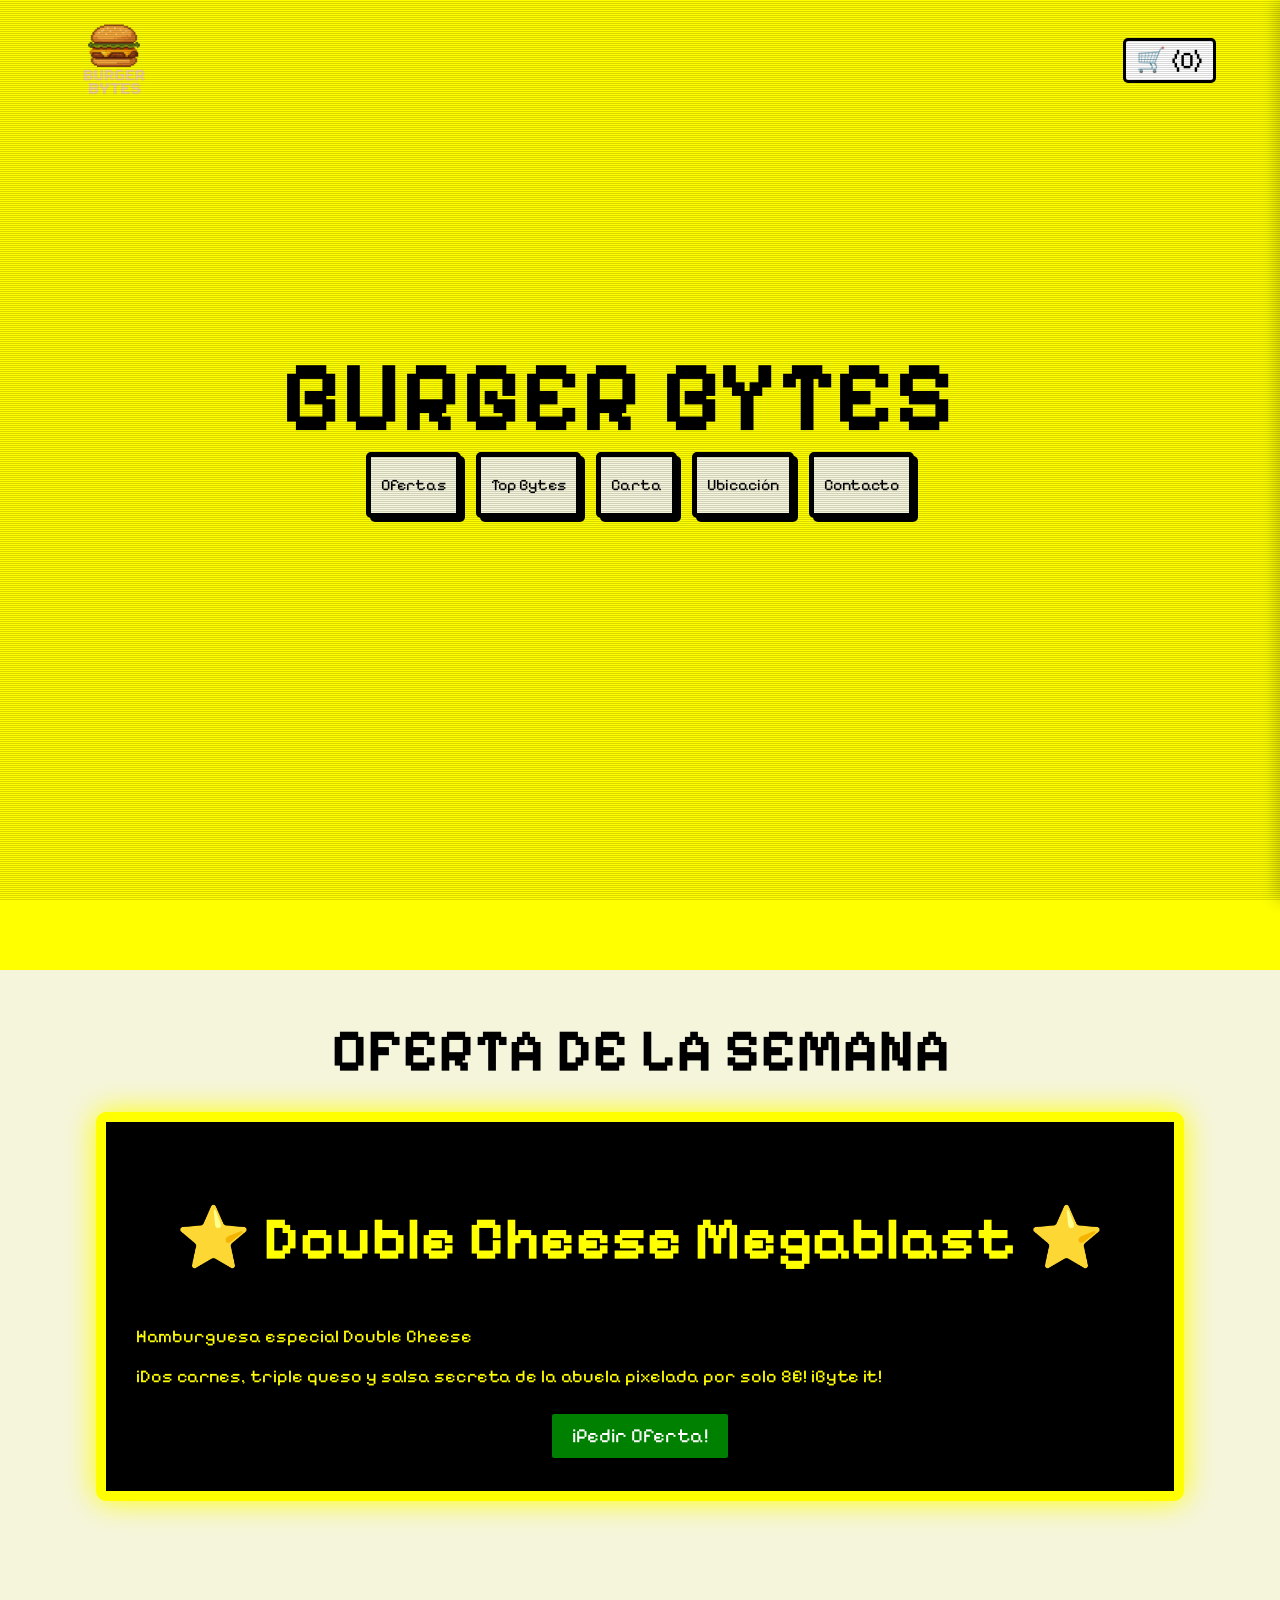
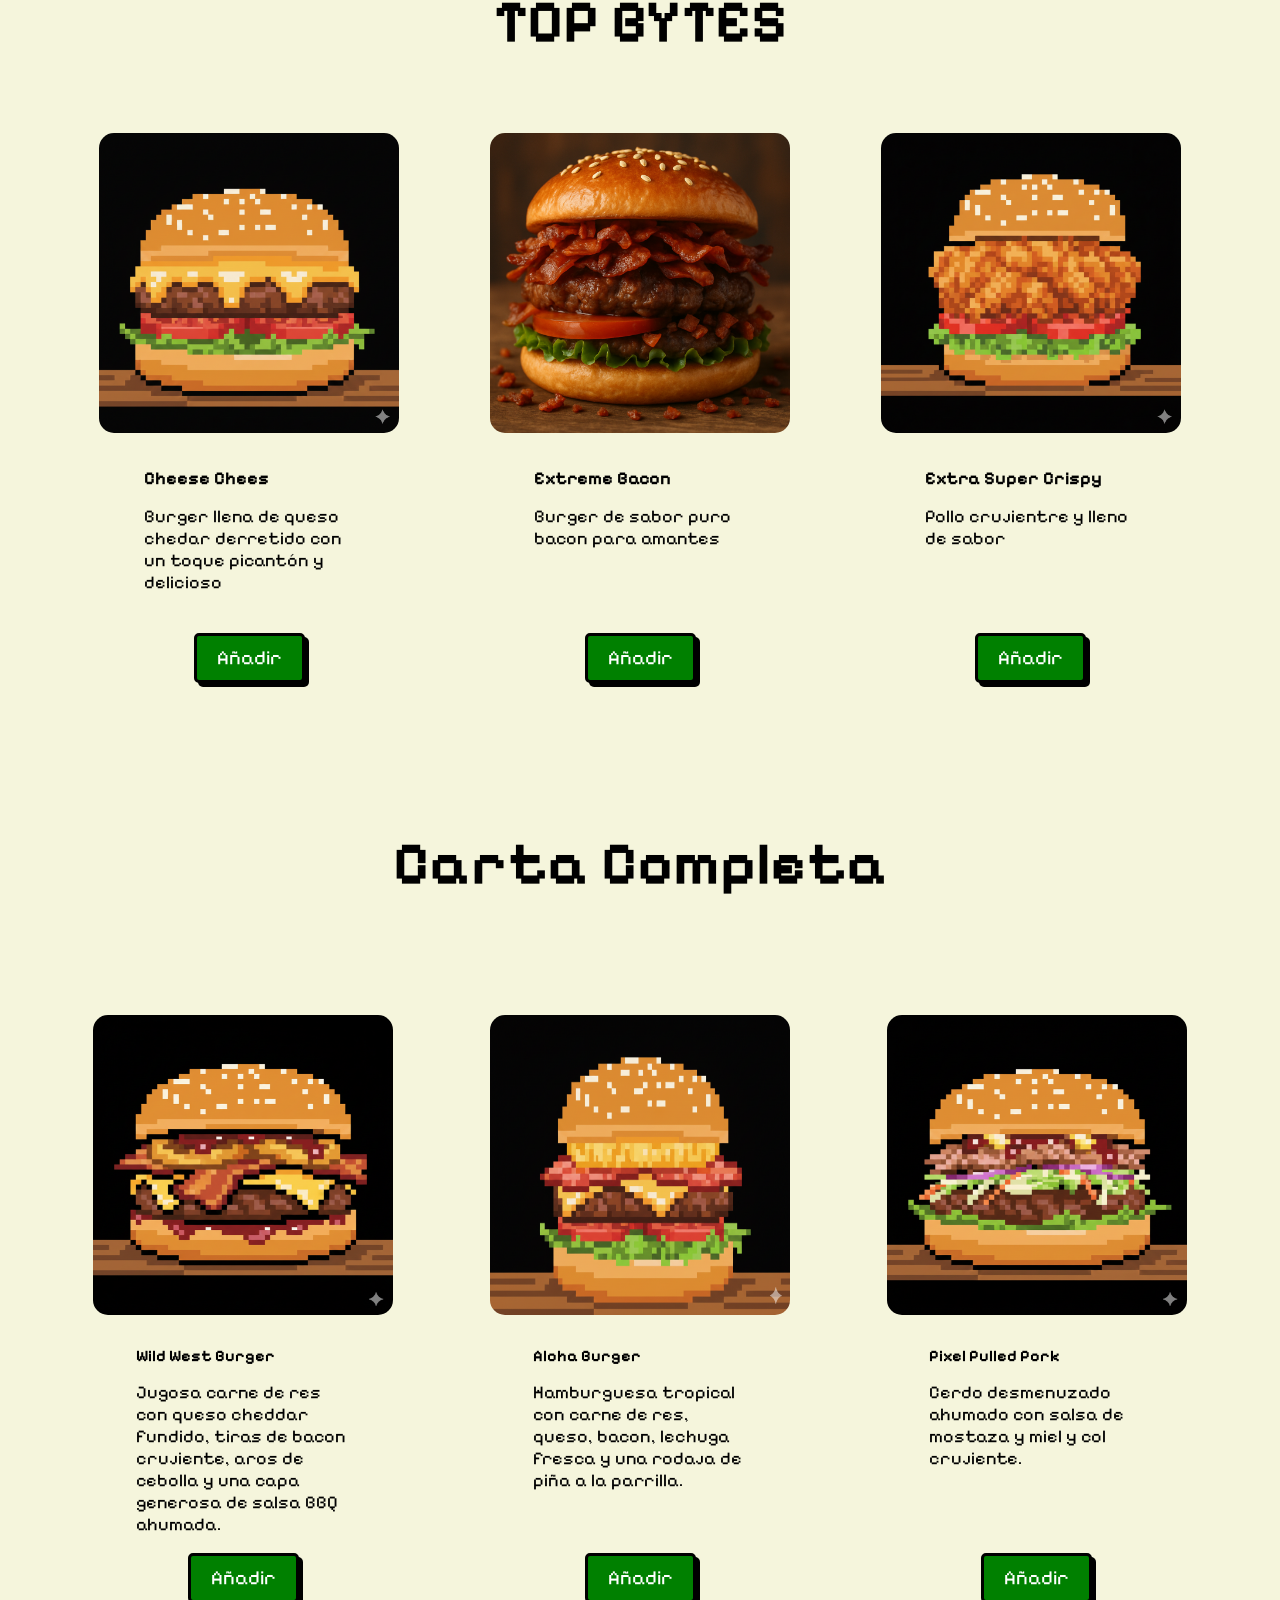
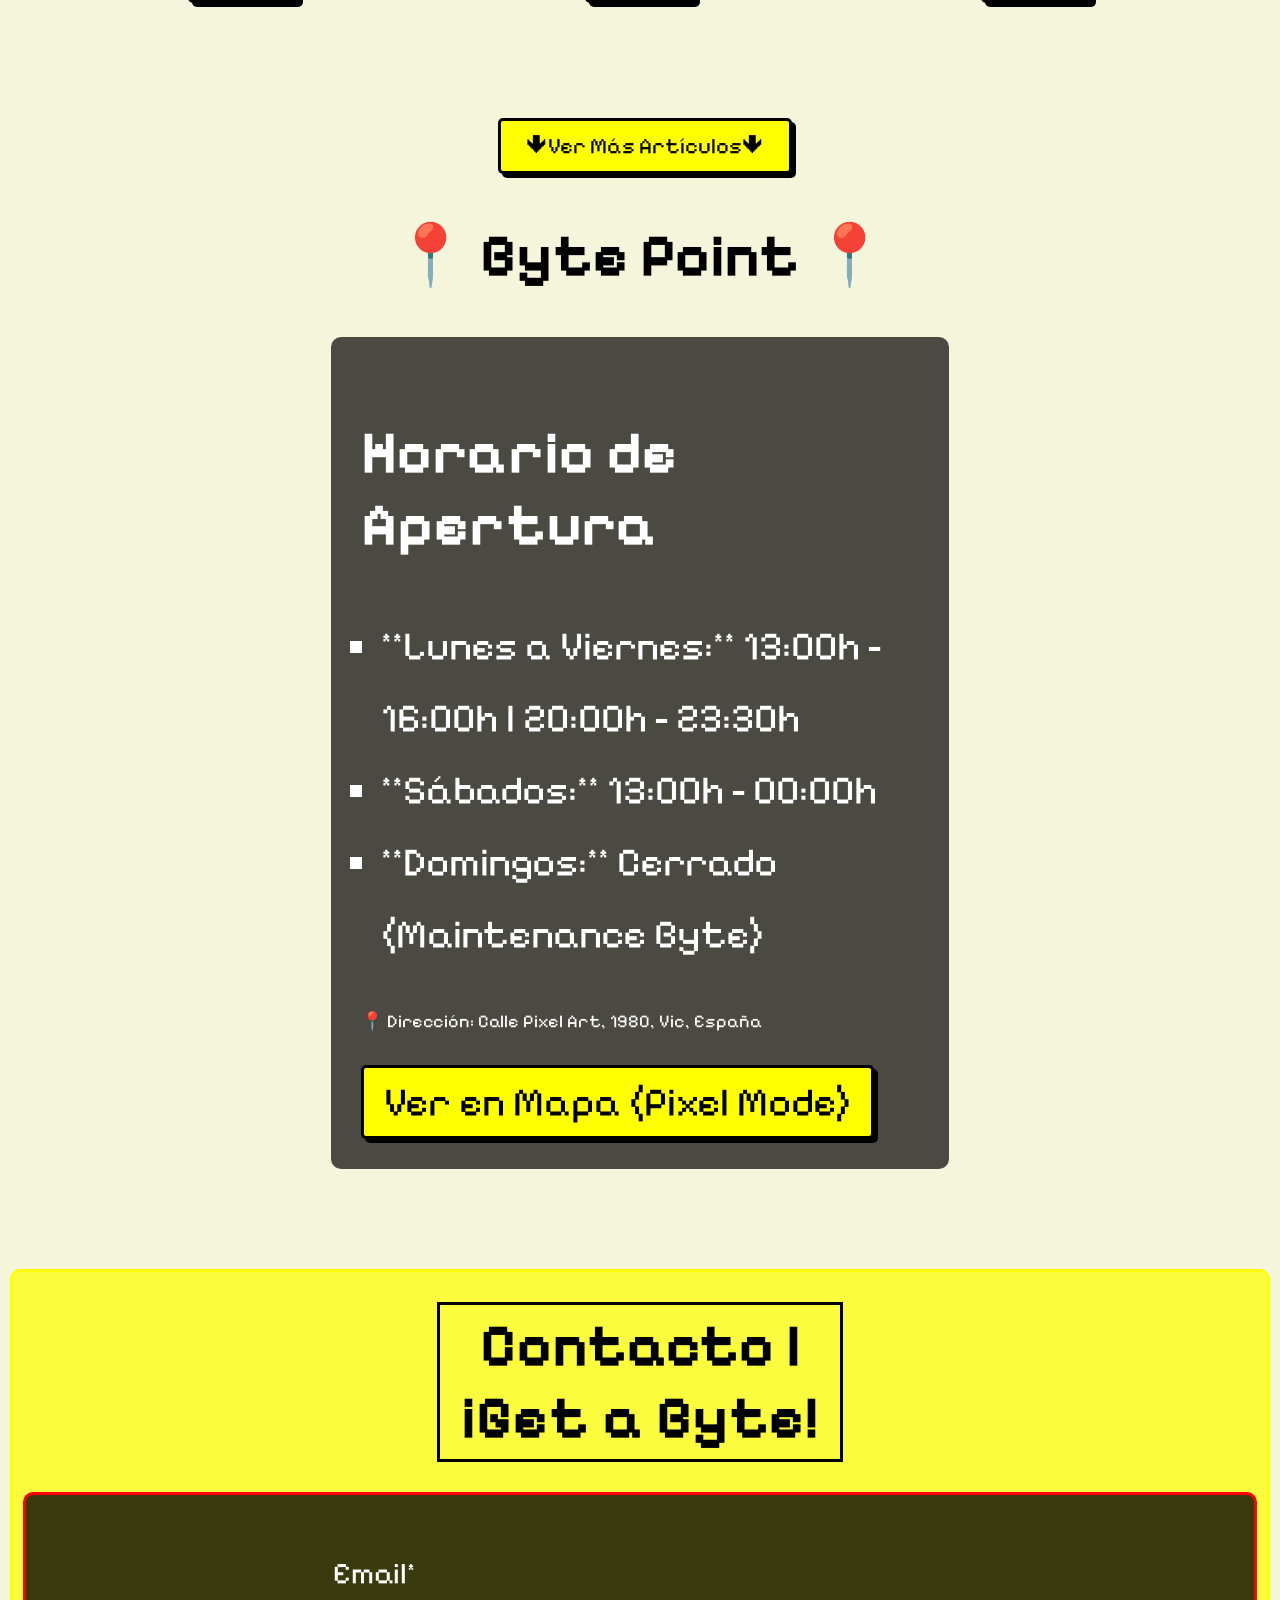
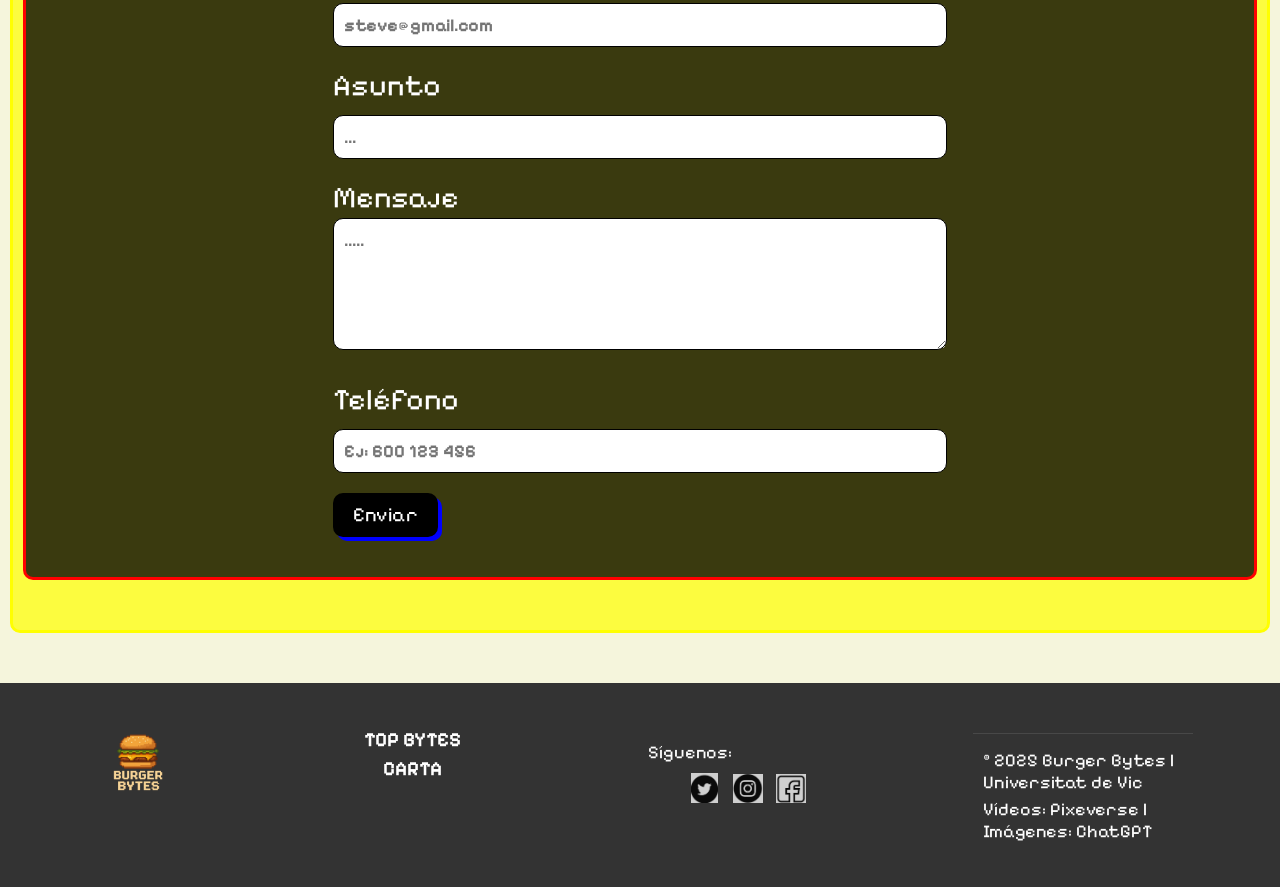
==== commit ceb71538: "Cambios importantes en la estructura de la pagina" ====
--- a/index.html
+++ b/index.html
@@ -10,27 +10,28 @@
 
 <body> 
     
-    <video autoplay muted loop id="bg-video">
-        <source src="imagenes/PixVerse_V5_Image_Text_720P_quiero_crear_una_i.mp4" type="video/mp4">
-    </video>
-
+    <div class="fixed-navbar">
+        <img src="imagenes/logo.png" width="100" height="100" alt="Logo de Burger Bytes">
+        <div class="cart-icon" id="cart-counter" title="Abrir Carrito">🛒 (0)</div>
+    </div>
+    
     <div id="page-overlay"></div>
 
     <header class="header">
-        <nav>
-            <img src="imagenes/logo.png" width="100" height="100" alt="Logo de Burger Bytes">
-            <ul>
-                <li><a href="#ofertas-section">Ofertas</a></li>
-                <li><a href="#topbytes-section">Top Bytes</a></li>
-                <li><a href="#carta-section">Carta</a></li>
-                <li><a href="#ubicacion-section">Ubicación</a></li>
-                <li><a href="#contacto-section">Contacto</a></li>
-            </ul>
-            
-            <div class="cart-icon" id="cart-counter" title="Abrir Carrito">🛒 (0)</div>
-            
-        </nav>
+        <video autoplay muted loop id="bg-video">
+            <source src="imagenes/PixVerse_V5_Image_Text_720P_quiero_crear_una_i.mp4" type="video/mp4">
+        </video>
+        
         <h1 class="typewriter"><strong>BURGER BYTES</strong></h1>
+        
+        <ul>
+            <li><a href="#ofertas-section">Ofertas</a></li>
+            <li><a href="#topbytes-section">Top Bytes</a></li>
+            <li><a href="#carta-section">Carta</a></li>
+            <li><a href="#ubicacion-section">Ubicación</a></li>
+            <li><a href="#contacto-section">Contacto</a></li>
+        </ul>
+        
     </header>
 
     <main>
@@ -49,22 +50,22 @@
             <h1>TOP BYTES</h1>
             <div class="section">
                 <article id="hamburgesa1" class="card-item">
+                    <img src="imagenes/Hamburguesa gourmet con queso derretido.png" width="300" height="300" alt="Hamburguesa con queso derretido">
                     <h4>Cheese Chees</h4>
-                    <img src="imagenes/Hamburguesa gourmet con queso derretido.png" width="300" height="300" alt="Hamburguesa con queso derretido">
                     <p>Burger llena de queso chedar derretido con un toque picantón y delicioso</p>
                     <button class="add-to-cart-btn">Añadir</button>
                 </article>
 
                 <article id="hamburgesa2" class="card-item">
+                    <img src="imagenes/ChatGPT Image 2 nov 2025, 14_50_23.png" width="300" height="300" alt="Hamburguesa con abundante bacon">
                     <h4>Extreme Bacon</h4>
-                    <img src="imagenes/ChatGPT Image 2 nov 2025, 14_50_23.png" width="300" height="300" alt="Hamburguesa con abundante bacon">
                     <p>Burger de sabor puro bacon para amantes</p>
                     <button class="add-to-cart-btn">Añadir</button>
                 </article>
 
                 <article id="hamburgesa3" class="card-item">
+                    <img src="imagenes/Sándwich de pollo crujiente y fresco.png" width="300" height="300" alt="Sándwich de pollo crujiente">
                     <h4>Extra Super Crispy</h4>
-                    <img src="imagenes/Sándwich de pollo crujiente y fresco.png" width="300" height="300" alt="Sándwich de pollo crujiente">
                     <p>Pollo crujientre y lleno de sabor</p>
                     <button class="add-to-cart-btn">Añadir</button>
                 </article>
@@ -75,101 +76,104 @@
             <div class="header2">
                 <h1>Carta Completa</h1>
             </div>
-            <div class="section2">
+            
+            <div class="section2"> 
+                
                 <article id="carta1" class="card-item">
+                    <img src="imagenes/wild west.png" width="300" height="300" alt="Wild West Burger con aros de cebolla">
                     <h4>Wild West Burger</h4>
-                    <img src="imagenes/wild west.png" width="300" height="300" alt="Wild West Burger con aros de cebolla">
                     <p>Jugosa carne de res con queso cheddar fundido, tiras de bacon crujiente, aros de cebolla y una capa generosa de salsa BBQ ahumada.</p>
                     <button class="add-to-cart-btn">Añadir</button>
                 </article>
                 
                 <article id="carta6" class="card-item">
+                    <img src="imagenes/aloha burger.png" width="300" height="300" alt="Aloha Burger con piña a la parrilla">
                     <h4>Aloha Burger</h4>
-                    <img src="imagenes/aloha burger.png" width="300" height="300" alt="Aloha Burger con piña a la parrilla">
                     <p>Hamburguesa tropical con carne de res, queso, bacon, lechuga fresca y una rodaja de piña a la parrilla.</p>
                     <button class="add-to-cart-btn">Añadir</button>
                 </article>
                 
                 <article id="carta7" class="card-item">
+                    <img src="imagenes/pulled pork.png" width="300" height="300" alt="Hamburguesa de cerdo desmenuzado">
                     <h4>Pixel Pulled Pork</h4>
-                    <img src="imagenes/pulledpork.png" width="300" height="300" alt="Hamburguesa de cerdo desmenuzado">
                     <p>Cerdo desmenuzado ahumado con salsa de mostaza y miel y col crujiente.</p>
                     <button class="add-to-cart-btn">Añadir</button>
                 </article>
 
-                <article id="carta8" class="card-item card-hidden">
+                <article id="carta8" class="card-item hidden-item">
+                    <img src="imagenes/tokyo.png" width="300" height="300" alt="Hamburguesa con salsa Teriyaki">
                     <h4>Tokyo Teriyaki</h4>
-                    <img src="imagenes/tokyo.png" width="300" height="300" alt="Hamburguesa con salsa Teriyaki">
                     <p>Carne de res bañada en salsa teriyaki, alga nori y mayonesa de wasabi.</p>
                     <button class="add-to-cart-btn">Añadir</button>
                 </article>
 
-                <article id="carta9" class="card-item card-hidden">
+                <article id="carta9" class="card-item hidden-item">
+                    <img src="imagenes/veggie.png" width="300" height="300" alt="Hamburguesa vegana de garbanzos">
                     <h4>Veggie Byte</h4>
-                    <img src="imagenes/veggie.png" width="300" height="300" alt="Hamburguesa vegana de garbanzos">
                     <p>Hamburguesa vegana de garbanzos y espinacas con pan de semillas y salsa de yogurt.</p>
                     <button class="add-to-cart-btn">Añadir</button>
                 </article>
 
-                <article id="carta10" class="card-item card-hidden">
+                <article id="carta10" class="card-item hidden-item">
+                    <img src="imagenes/spicy.png" width="300" height="300" alt="Hamburguesa muy picante">
                     <h4>Spicy Inferno</h4>
-                    <img src="imagenes/spicy.png" width="300" height="300" alt="Hamburguesa muy picante">
                     <p>Carne con chile habanero, queso fantasma y salsa ultra picante. Solo para valientes.</p>
                     <button class="add-to-cart-btn">Añadir</button>
                 </article>
 
-                <article id="carta11" class="card-item card-hidden">
+                <article id="carta11" class="card-item hidden-item">
+                    <img src="imagenes/godfather.png" width="300" height="300" alt="Hamburguesa con pesto y mozzarella">
                     <h4>The Godfather</h4>
-                    <img src="imagenes/godfather.png" width="300" height="300" alt="Hamburguesa con pesto y mozzarella">
                     <p>Carne de res con pesto, mozzarella fresca y tomate seco. Un clásico italiano.</p>
                     <button class="add-to-cart-btn">Añadir</button>
                 </article>
 
-                <article id="carta12" class="card-item card-hidden">
+                <article id="carta12" class="card-item hidden-item">
+                    <img src="imagenes/crispy onion.png" width="300" height="300" alt="Hamburguesa con cebolla crujiente">
                     <h4>Crispy Onion</h4>
-                    <img src="imagenes/crispy onion.png" width="300" height="300" alt="Hamburguesa con cebolla crujiente">
                     <p>Carne de res con queso suizo y una montaña de cebolla frita crujiente.</p>
                     <button class="add-to-cart-btn">Añadir</button>
                 </article>
 
-                <article id="carta13" class="card-item card-hidden">
+                <article id="carta13" class="card-item hidden-item">
+                    <img src="imagenes/choco overloadpng.png" width="300" height="300" alt="Batido de triple chocolate">
                     <h4>Choco Overload</h4>
-                    <img src="imagenes/choco overloadpng.png" width="300" height="300" alt="Batido de triple chocolate">
                     <p>Batido espeso de triple chocolate con trozos de galleta.</p>
                     <button class="add-to-cart-btn">Añadir</button>
                 </article>
 
-                <article id="carta14" class="card-item card-hidden">
+                <article id="carta14" class="card-item hidden-item">
+                    <img src="imagenes/strawberry dreampng.png" width="300" height="300" alt="Batido de fresa y vainilla">
                     <h4>Strawberry Dream</h4>
-                    <img src="imagenes/strawberry dream.png" width="300" height="300" alt="Batido de fresa y vainilla">
                     <p>Batido de fresa natural con un toque de vainilla y nata montada pixelada.</p>
                     <button class="add-to-cart-btn">Añadir</button>
                 </article>
                 
-                <article id="carta15" class="card-item card-hidden">
+                <article id="carta15" class="card-item hidden-item">
+                    <img src="imagenes/mind condition.png" width="300" height="300" alt="Batido de menta y chocolate">
                     <h4>Mint Condition</h4>
-                    <img src="imagenes/mind condition.png" width="300" height="300" alt="Batido de menta y chocolate">
                     <p>Batido refrescante de menta y chocolate con un efecto frío extremo.</p>
                     <button class="add-to-cart-btn">Añadir</button>
                 </article>
                 
-                <article id="carta16" class="card-item card-hidden">
+                <article id="carta16" class="card-item hidden-item">
+                    <img src="imagenes/coffe boost.png" width="300" height="300" alt="Batido de café y caramelo">
                     <h4>Coffee Boost</h4>
-                    <img src="imagenes/coffe boost.png" width="300" height="300" alt="Batido de café y caramelo">
                     <p>Batido energético de café espresso y caramelo. Ideal para recargar vidas.</p>
                     <button class="add-to-cart-btn">Añadir</button>
                 </article>
+                
             </div>
             
             <div class="load-more-container">
-                <button id="load-more-btn" class="button-link">Ver Más Artículos</button>
-                <button id="hide-less-btn" class="button-link card-hidden">Ver Menos Artículos</button>
+                <button id="load-more-btn" class="button-link">🡻Ver Más Artículos🡻</button>
+                <button id="hide-less-btn" class="button-link" style="display:none;">🡹Ver Menos Artículos🡹</button>
             </div>
             
         </section>
         
         <section class="top" id="ubicacion-section">
-            <h1>Byte Point</h1>
+            <h1>📍 Byte Point 📍</h1>
             <div class="location-container">
                 <div class="map-placeholder" id="map-area"> 
                    <img src="./imagenes/unnamed.jpg" width="300" height="300" alt="Mapa de la ubicación">
--- a/css/responsive.css
+++ b/css/responsive.css
@@ -19,7 +19,38 @@
     font-family: var(--pixel-font);
     margin: 0;
     padding: 0;
-    color: black;
+    background-color: beige; 
+} 
+/* IMPORTANTE: Ajustamos el padding superior para el navbar fijo (Logo 100px + padding) */
+body {
+    padding-top: 120px; 
+}
+
+/* --- BARRA DE NAVEGACIÓN FIJA (SOLO Logo y Carrito) --- */
+.fixed-navbar {
+    position: fixed; 
+    top: 0;
+    left: 0;
+    width: 100%;
+    z-index: 1000; 
+    background-color: rgba(255, 255, 255, 0); 
+    padding: 10px 5%; 
+    box-sizing: border-box;
+    
+    display: flex;
+    justify-content: space-between;
+    align-items: center;
+}
+
+/* EFECTO PULSADO PARA EL LOGO */
+.fixed-navbar img {
+    cursor: pointer;
+    transition: transform 0.1s ease, opacity 0.1s ease;
+}
+
+.fixed-navbar img.clicked {
+    transform: scale(0.95);
+    opacity: 0.8;
 }
 
 /* --- NUEVO: EFECTO SCANLINES (Líneas CRT) --- */
@@ -49,7 +80,7 @@
     left: 0;
     width: 100%;
     height: 100%;
-    background: rgba(0, 0, 0, 0.5); 
+    background-color: rgba(0, 0, 0, 0.5); 
     z-index: 999; 
     visibility: hidden;
     opacity: 0;
@@ -61,56 +92,50 @@
     opacity: 1;
 }
 
-/* --- 1. Fondo y Efectos Generales --- */
+/* Video */
 #bg-video {
-    position: fixed;
-    top: 50%;
-    left: 50%;
-    transform: translate(-50%, -50%);
-    min-width: 100%;
-    min-height: 100%;
-    width: auto;
-    height: auto;
+    position: absolute; 
+    top: 0;
+    left: 0;
+    width: 120%; 
+    height: 100%;
     object-fit: cover;
-    z-index: -1;
+    z-index: -1; 
     opacity: 0.8;
 }
 
-/* --- 2. Header y Navegación --- */
+/* --- Header y Navegación (RESTAURADA) --- */
 .header {
     top: 0;
     transition: all 0.3s ease;
     width: 100%;
-    height: 300px;
+    height: 950px; /* Mantenemos su altura de 950px */
     background-color: var(--primary-yellow);
-    border-radius: 0 0 var(--border-radius) var(--border-radius);
     z-index: 100;
     
     display: flex;
     flex-direction: column;
-    align-items: center; 
-    justify-content: space-around; 
+    align-items: center;
+    justify-content: space-around;
     padding: 10px 0;
-}
-
-.header nav {
-    width: 90%;
-    display: flex;
-    justify-content: space-between;
-    align-items: center;
-    position: relative;
+    position: relative; 
+    overflow: hidden;
+    margin-top:-120px;
+}
+.header h1{
+    margin-top:-110px;
 }
 
 .header ul {
     list-style: none;
     display: flex;
-    justify-content: center; 
+    justify-content: center;
     gap: 15px;
-    margin: 0;
+    margin: 0 auto;
     padding: 0;
     position: absolute;
     left: 50%;
-    transform: translateX(-50%);
+    transform: translateX(-50%); 
 }
 
 .header li {
@@ -118,9 +143,10 @@
     padding: 8px 10px;
     text-align: center;
     border-radius: 5px;
+    background-color:beige;
     border: 5px solid black;
     transition: all 0.2s ease;
-    /* EFECTO 3D EN MENÚ */
+
     box-shadow: var(--shadow-depth) var(--shadow-depth) 0 0 black;
 }
 
@@ -131,42 +157,51 @@
     transform: scale(1.05);
 }
 
-.header li:active { /* Efecto presionado */
-    transform: translate(var(--shadow-depth), var(--shadow-depth));
-    box-shadow: none;
-}
-
 .header a {
     text-decoration: none;
     color: black;
 }
 
-/* Efecto Typewriter */
+/* --- Efecto Typewriter (Horizontal con Cursor _) --- */
 .typewriter {
     --typewriter-steps: 12; 
     --typewriter-speed: 2s;
-
-    width: 12ch; 
+    margin-top:-50%; /* Mantenemos su margen negativo de -50% */
+    width: 0; 
+    max-width: 100%;
     overflow: hidden; 
-    white-space: nowrap;
+    white-space: nowrap; 
     text-align: center;
     font-size: 100px;
-    margin: 0;
-    border-right: 5px solid black; 
-    
-    animation: typing var(--typewriter-speed) steps(var(--typewriter-steps), end),
-               blink-cursor 0.75s step-end infinite;
-}
-
+    color: black ;
+    
+    animation: typing var(--typewriter-speed) steps(var(--typewriter-steps), end) forwards;
+}
+
+/* CURSOR HORIZONTAL PARPADEANTE */
+.typewriter::after {
+    content: '_'; 
+    opacity: 0; 
+    
+    animation: 
+        blink-opacity 0.75s step-end infinite;
+        
+    animation-delay: var(--typewriter-speed);
+    animation-fill-mode: forwards; 
+}
+
+/* Keyframes */
 @keyframes typing {
     from { width: 0 }
     to { width: 12ch }
 }
 
-@keyframes blink-cursor {
-    from, to { border-color: transparent }
-    50% { border-color: black }
-}
+@keyframes blink-opacity {
+    from, to { opacity: 0 }
+    50% { opacity: 1 }
+}
+/* --- Fin Typewriter --- */
+
 
 /* CARRITO: CONTADOR VISIBLE */
 .cart-icon {
@@ -177,6 +212,7 @@
     border-radius: 5px;
     transition: background 0.3s;
     cursor: pointer;
+    
 }
 
 .cart-icon:hover {
@@ -191,9 +227,9 @@
     right: 0;
     width: 350px;
     height: 100%;
-    background-color: #f0f0f0; 
+    background-color: #f0f0f0;
     box-shadow: -5px 0 15px rgba(0, 0, 0, 0.2);
-    z-index: 1000; 
+    z-index: 1000;
     
     transform: translateX(100%);
     transition: transform 0.4s ease-out;
@@ -201,13 +237,9 @@
     display: flex;
     flex-direction: column;
 }
-
-/* Estado ABIERTO */
 #cart-sidebar.open {
     transform: translateX(0);
 }
-
-/* Encabezado */
 .sidebar-header {
     background-color: #333;
     color: white;
@@ -217,7 +249,6 @@
     align-items: center;
     flex-shrink: 0;
 }
-
 .sidebar-header h2 {
     margin: 0;
     font-size: 24px;
@@ -237,27 +268,23 @@
 .close-btn:hover {
     color: red;
 }
-
-/* Lista de Productos */
 .sidebar-list {
     list-style: none;
     padding: 10px 15px;
     margin: 0;
-    overflow-y: auto; 
-    flex-grow: 1; 
+    overflow-y: auto;
+    flex-grow: 1;
     color: #333;
 }
-
-/* Estilo de los ítems en el desplegable (CORREGIDO PARA ESPACIAMIENTO) */
 .sidebar-list li {
     display: flex;
     justify-content: space-between;
     align-items: center;
-    padding: 8px 0; 
-    border-bottom: 1px dashed #ccc; 
+    padding: 8px 0;
+    border-bottom: 1px dashed #ccc;
     line-height: 1.2;
     font-size: 16px;
-    margin-bottom: 5px; 
+    margin-bottom: 5px;
 }
 
 .sidebar-list .empty-message {
@@ -284,12 +311,10 @@
 .remove-btn:hover {
     background: darkred;
 }
-
-/* Pie de Carrito (Total y Botones) */
 .sidebar-footer {
     display: flex;
     flex-direction: column;
-    align-items: flex-end; 
+    align-items: flex-end;
     padding: 15px;
     background-color: white;
     border-top: 2px solid #ccc;
@@ -317,18 +342,14 @@
     /* EFECTO 3D EN BOTONES PRINCIPALES */
     box-shadow: var(--shadow-depth) var(--shadow-depth) 0 0 black;
 }
-
-/* Estilo específico para Vaciar Carrito */
 .clear-all-btn {
-    background-color: #f44336; 
+    background-color: #f44336;
     color: white;
 }
 
 .clear-all-btn:hover {
     background-color: darkred;
 }
-
-/* Ajuste del botón de pago */
 .checkout-btn {
     background-color: var(--primary-red);
     color: white;
@@ -345,7 +366,6 @@
 
 /* --- Efectos JS --- */
 
-/* 1. Animación de rebote para el carrito */
 @keyframes cartBounce {
     0%, 100% { transform: translateY(0); }
     50% { transform: translateY(-5px); }
@@ -353,7 +373,7 @@
 
 .cart-icon.bounce {
     animation: cartBounce 0.5s ease;
-    background-color: #33d02b; 
+    background-color: #33d02b;
 }
 
 /* 2. Efecto de "pulsado" en el botón */
@@ -367,61 +387,59 @@
 
 /* --- 3. Contenido y Tarjetas (Cards) --- */
 
-/* Contenedor de TOP BYTES (Siempre visible) */
-.section { 
-    margin: 30px 10px;
+/* ESTILOS DE FONDOS DE TÍTULOS */
+.top, .header2 {
+    text-align: center;
+    font-size: 40px; 
+    padding-bottom: 20px;
+    margin: 40px 10px;
+}
+
+.top h1, .header2 h1 {
+    margin: 0 auto;
     width: auto;
-    background-color: var(--primary-red);
-    border-radius: var(--border-radius);
-    border: solid red;
+    max-width: 90%;
+    padding: 5px 15px;
+    display: inline-block;
+}
+
+.top h4, p{
+    font-size: 18px;
+    text-align:left;
+}
+
+.section, .section2 {
+    margin: 20px 10px;
+    width: auto;
     padding: 20px 0;
-    
     display: flex; 
     flex-wrap: wrap; 
     justify-content: center; 
     gap: 1.5%;
 }
 
-/* --- SOLUCIÓN CRUCIAL PARA EL ESPACIO EN BLANCO Y DESPLIEGUE SUAVE --- */
-
-/* Contenedor Flexbox de la CARTA COMPLETA (SECTION 2) */
-.section2 {
-    margin: 30px 10px;
-    width: auto;
-    background-color: var(--primary-red);
-    border-radius: var(--border-radius);
-    border: solid red;
-    padding: 20px 0;
-    
-    /* Propiedades Flexbox necesarias */
-    display: flex; 
-    flex-wrap: wrap; 
-    justify-content: center; 
-    gap: 1.5%;
-    
-    /* CONTROL DE ALTURA INICIAL Y TRANSICIÓN */
-    /* Altura que colapsa el contenedor a la altura de 3 artículos visibles */
-    max-height: 1000px; /* Valor de fallback: JS calculará el valor exacto */
-    overflow: hidden; /* Oculta el contenido extra */
-    transition: max-height 0.8s ease-in-out; /* Animación de despliegue */
-}
-
-/* Clase que JS añade para mostrar todos los artículos */
+/* --- REGLAS DE COLAPSO DE CARTA (APLICADAS POR JS EN .section2) --- */
+
+/* Clase base que JS usará para controlar la altura inicial */
+.section2.collapsed {
+    overflow: hidden; 
+    transition: max-height 0.8s ease-in-out; 
+}
+
+/* Clase que JS añade para expandir el contenedor */
 .section2.expanded {
-    max-height: 4000px; /* Suficientemente grande para mostrar todos los ítems */
-}
-
-/* Oculta los artículos para la transición */
-.card-hidden {
-    opacity: 0; 
-    display: none; /* JS lo oculta al inicio */
-    transition: opacity 0.4s ease-in; 
-}
-
-/* NUEVA CLASE: Hace visible el artículo individualmente (opacidad) */
-.card-hidden.is-visible {
+    max-height: 4000px !important; /* Valor alto para mostrar todo */
+}
+
+/* Ocultación y transición individual de los ítems */
+.card-item.hidden-item {
+    opacity: 0;
+    display: none; 
+    transition: opacity 0.3s ease-in; 
+}
+.card-item.hidden-item.is-visible {
     opacity: 1;
-    display: flex; /* Restaura el display flex para la cuadrícula */
+    display: flex;
 }
 
 
@@ -431,75 +449,42 @@
     margin-top: 40px;
     margin-bottom: 20px;
     transition: opacity 0.4s;
-}
-
-/* Estilo para el botón "Ver Más" */
-#load-more-btn {
+    width: 100%; 
+}
+
+/* Estilo para los botones Ver Más/Menos (Centrado y Estilo) */
+#load-more-btn, #hide-less-btn {
     font-size: 22px; 
     padding: 12px 25px;
-}
-
-/* Estilo y visibilidad del botón "Ver Menos" (SOLUCIÓN: quitamos display:none) */
-#hide-less-btn {
-    /* QUITAMOS display: none; para que JS lo controle */
+    display: inline-block; 
     margin-left: 10px; 
-    font-size: 22px; 
-    padding: 12px 25px;
-}
-
-
-.top, .header2 {
-    text-align: center;
-    font-size: 40px;
-    background-color: var(--primary-green);
-    border-radius: var(--border-radius);
-    border: solid green;
-    margin: 40px 10px;
-}
-
-.top h1, .header2 h1 {
-    margin: 0 auto;
-    border: solid black;
-    width: auto;
-    max-width: 90%;
-    padding: 5px 15px;
-    display: inline-block;
-}
-
-/* Estilo de Tarjeta de Producto (Articulo) - CON EFECTO DE VENTANA RETRO */
+}
+
+/* Estilo de Tarjeta de Producto (Articulo) */
 .card-item {
-    background-color: var(--dark-bg);
-    width: 30%; 
-    border-radius: var(--border-radius);
-    color: white;
+    width: 30%;
+    color: rgb(0, 0, 0);
     padding: 20px 10px;
     margin-bottom: 20px;
     box-sizing: border-box;
     transition: background-color 0.3s ease;
-    
-    display: flex;
-    flex-direction: column; 
-    justify-content: space-between; 
-    align-items: center; 
+    display: flex;
+    flex-direction: column;
+    justify-content: space-between;
+    align-items: center;
     min-height: var(--card-height-base);
-    /* EFECTO DE VENTANA */
-    box-shadow: var(--shadow-depth) var(--shadow-depth) 0 0 black;
-}
-
+}
+.card-item h4 {
+    margin-bottom:-2px;
+}
 .card-item h4, .card-item p {
-    width: 90%; 
-}
-
+    width: 60%;
+}
 .card-item img {
     margin: 10px 0;
     border-radius: 15px;
-    transition: transform 1s ease, box-shadow 1s ease; 
-}
-
-.card-item:hover {
-    background-color: red;
-}
-
+    transition: transform 1s ease, box-shadow 1s ease;
+}
 .card-item:hover img {
     transform: scale(1.1);
     box-shadow: 0 0 20px 5px rgba(255, 255, 0, 0.7);
@@ -518,6 +503,8 @@
     transition: background 0.3s, transform 0.2s;
     /* EFECTO 3D EN BOTÓN DE AÑADIR */
     box-shadow: var(--shadow-depth) var(--shadow-depth) 0 0 black;
+    position: relative;
+    z-index: 10;
 }
 
 .add-to-cart-btn:hover {
@@ -803,8 +790,8 @@
         width: 70%;
     }
     
-    /* Ajuste de altura de la carta para el Ver Más en tablet */
-    .section2 {
+    /* Regla de colapso para tablet (2 filas visibles) */
+    .section2.collapsed {
         max-height: calc(2 * var(--card-height-base) + 100px); 
     }
 }
@@ -814,11 +801,8 @@
     .header {
         height: auto;
     }
-    .header nav {
-        flex-direction: column;
-        justify-content: center;
-    }
     .header ul {
+        /* Desanclamos el UL y lo hacemos flexible en móvil */
         position: static;
         transform: none;
         margin-top: 10px;
@@ -856,8 +840,8 @@
         z-index: 9999;
     }
     
-    /* Ajuste de altura de la carta para el Ver Más en móvil */
-    .section2 {
+    /* Regla de colapso para móvil (3 filas visibles) */
+    .section2.collapsed {
         max-height: calc(3 * var(--card-height-base) + 100px); 
     }
 }
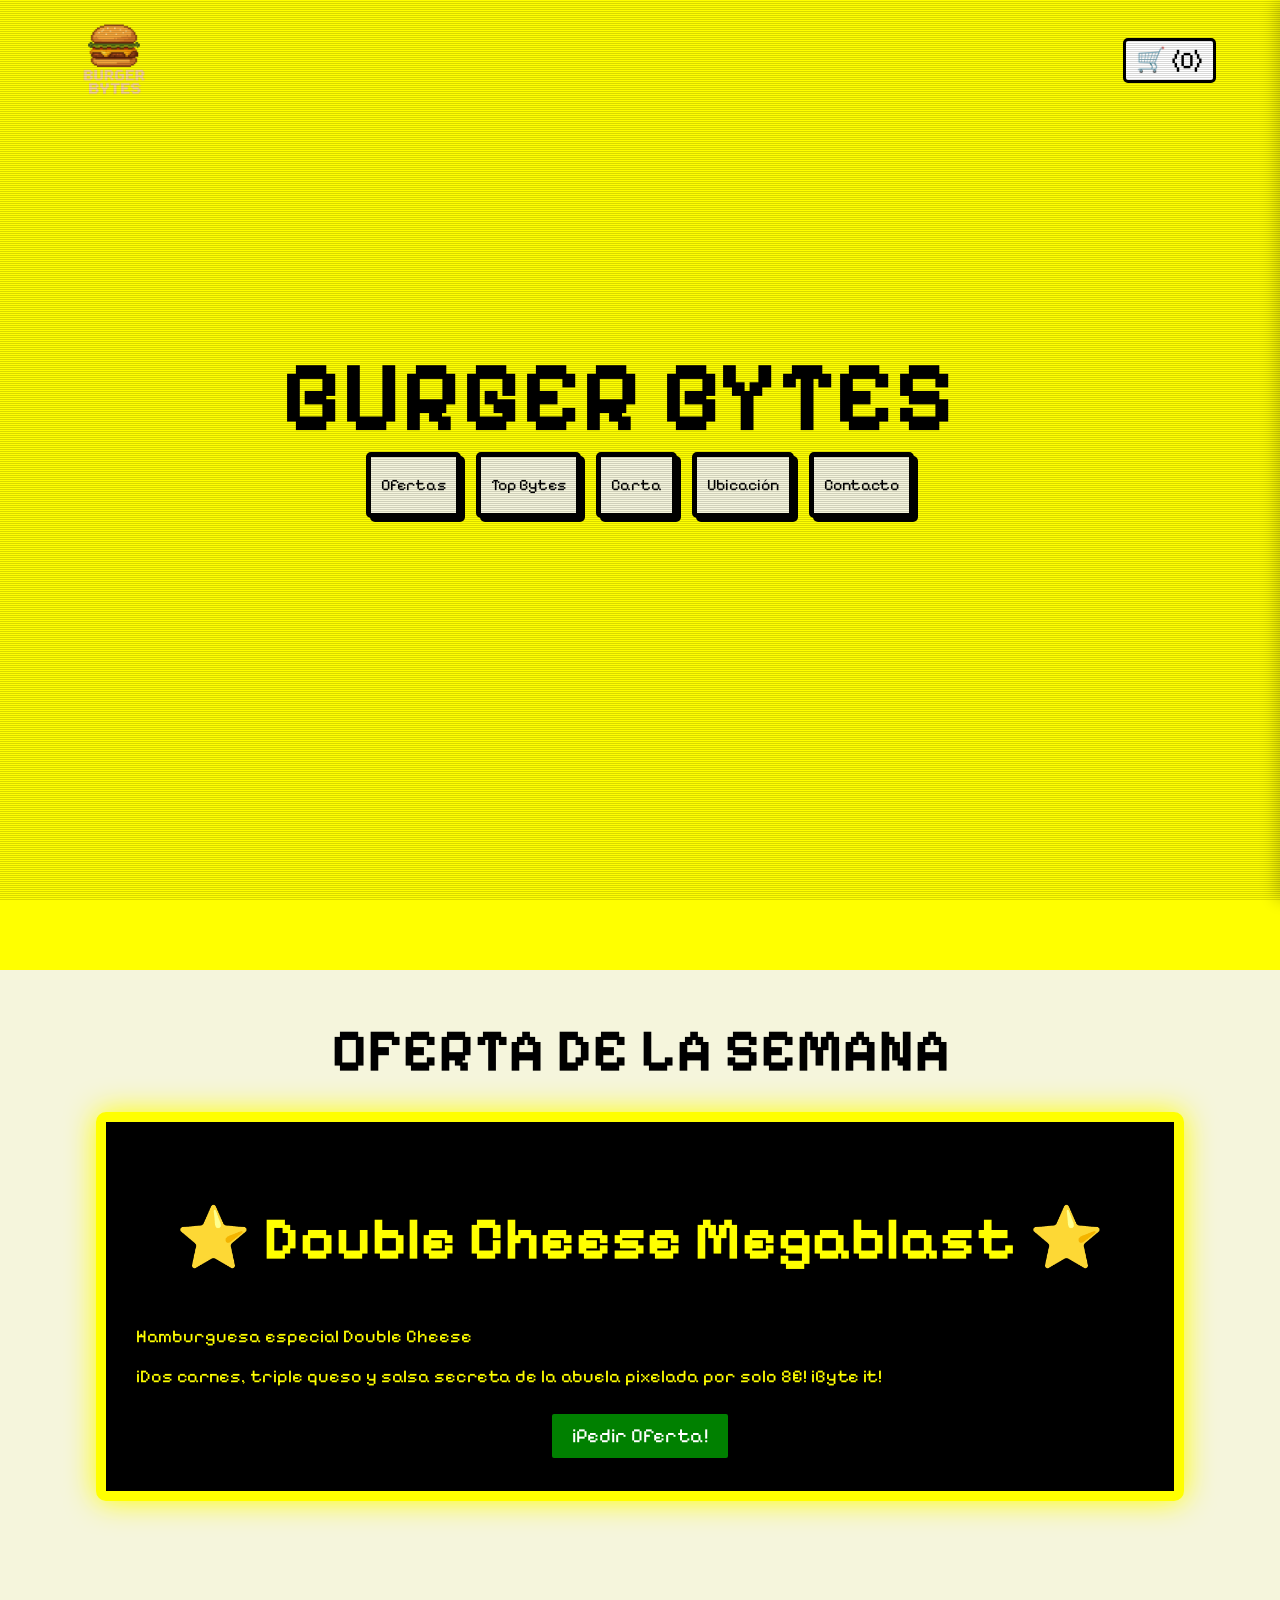
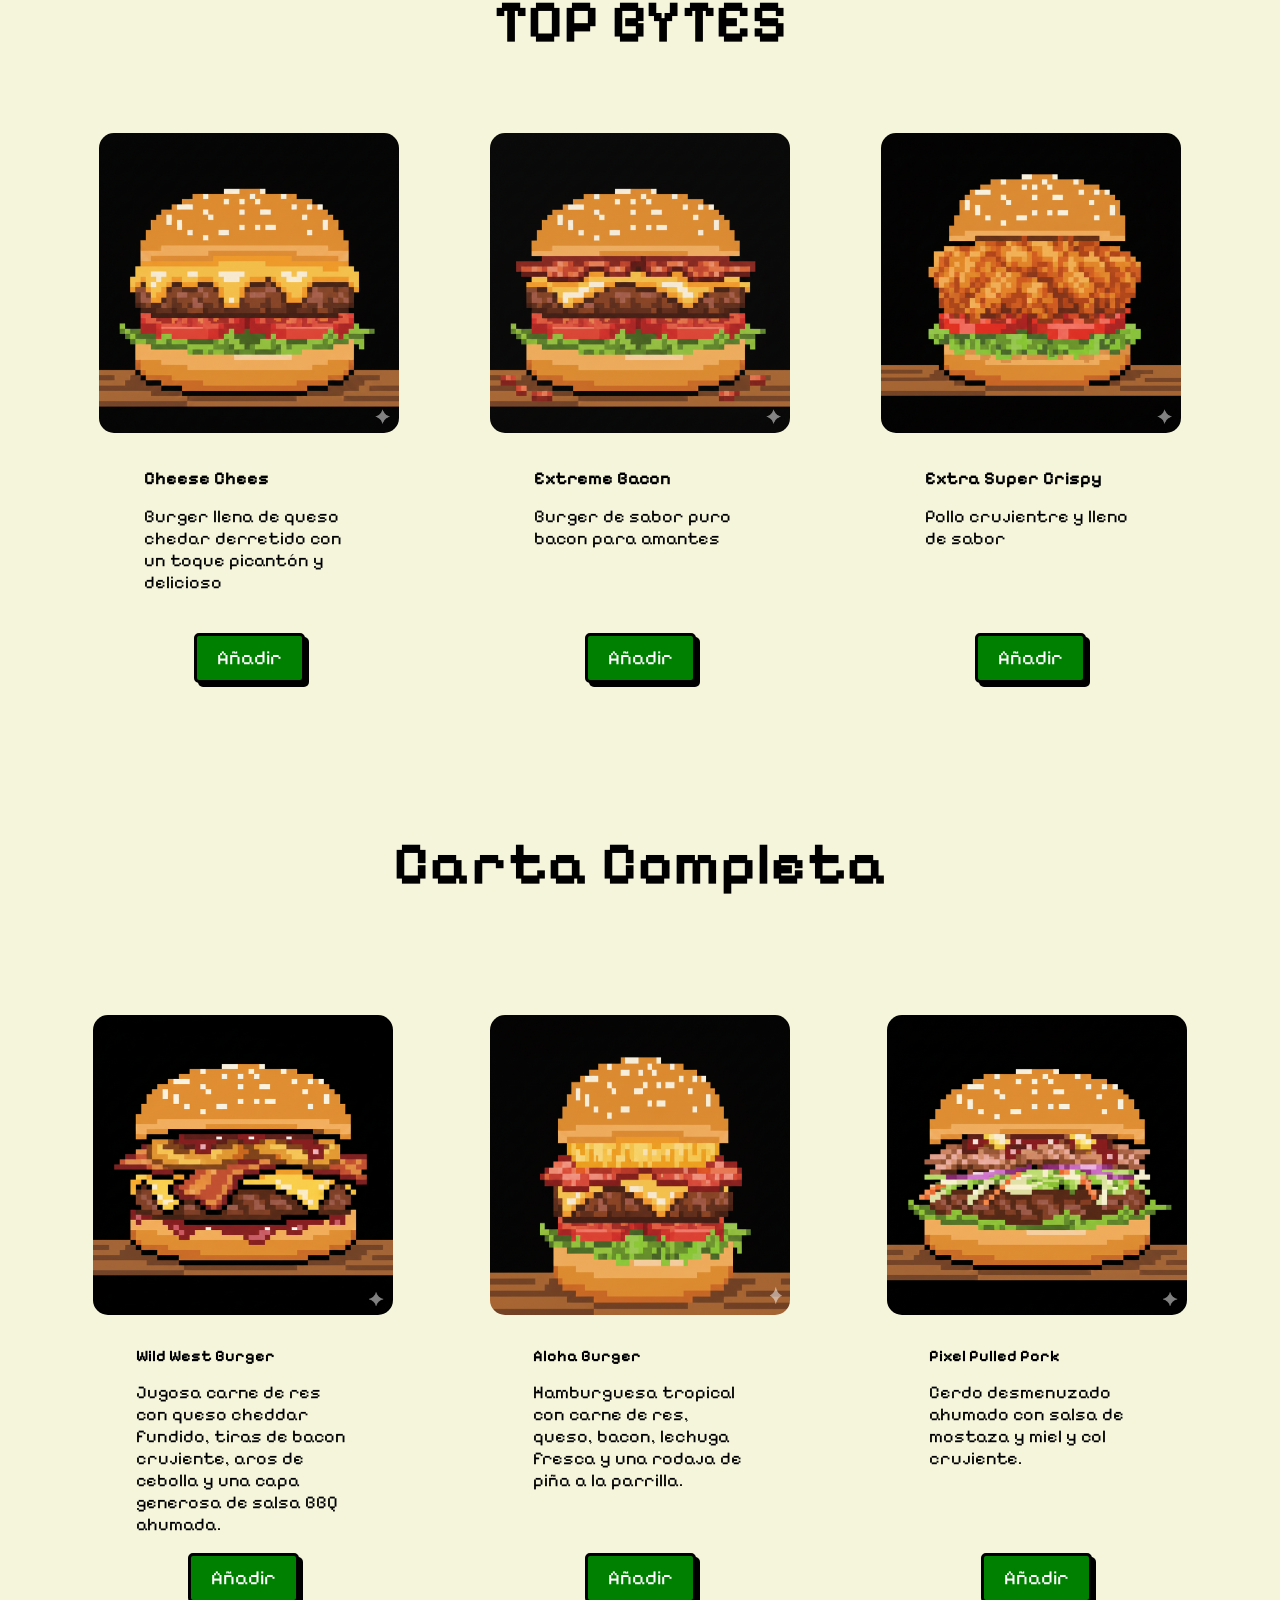
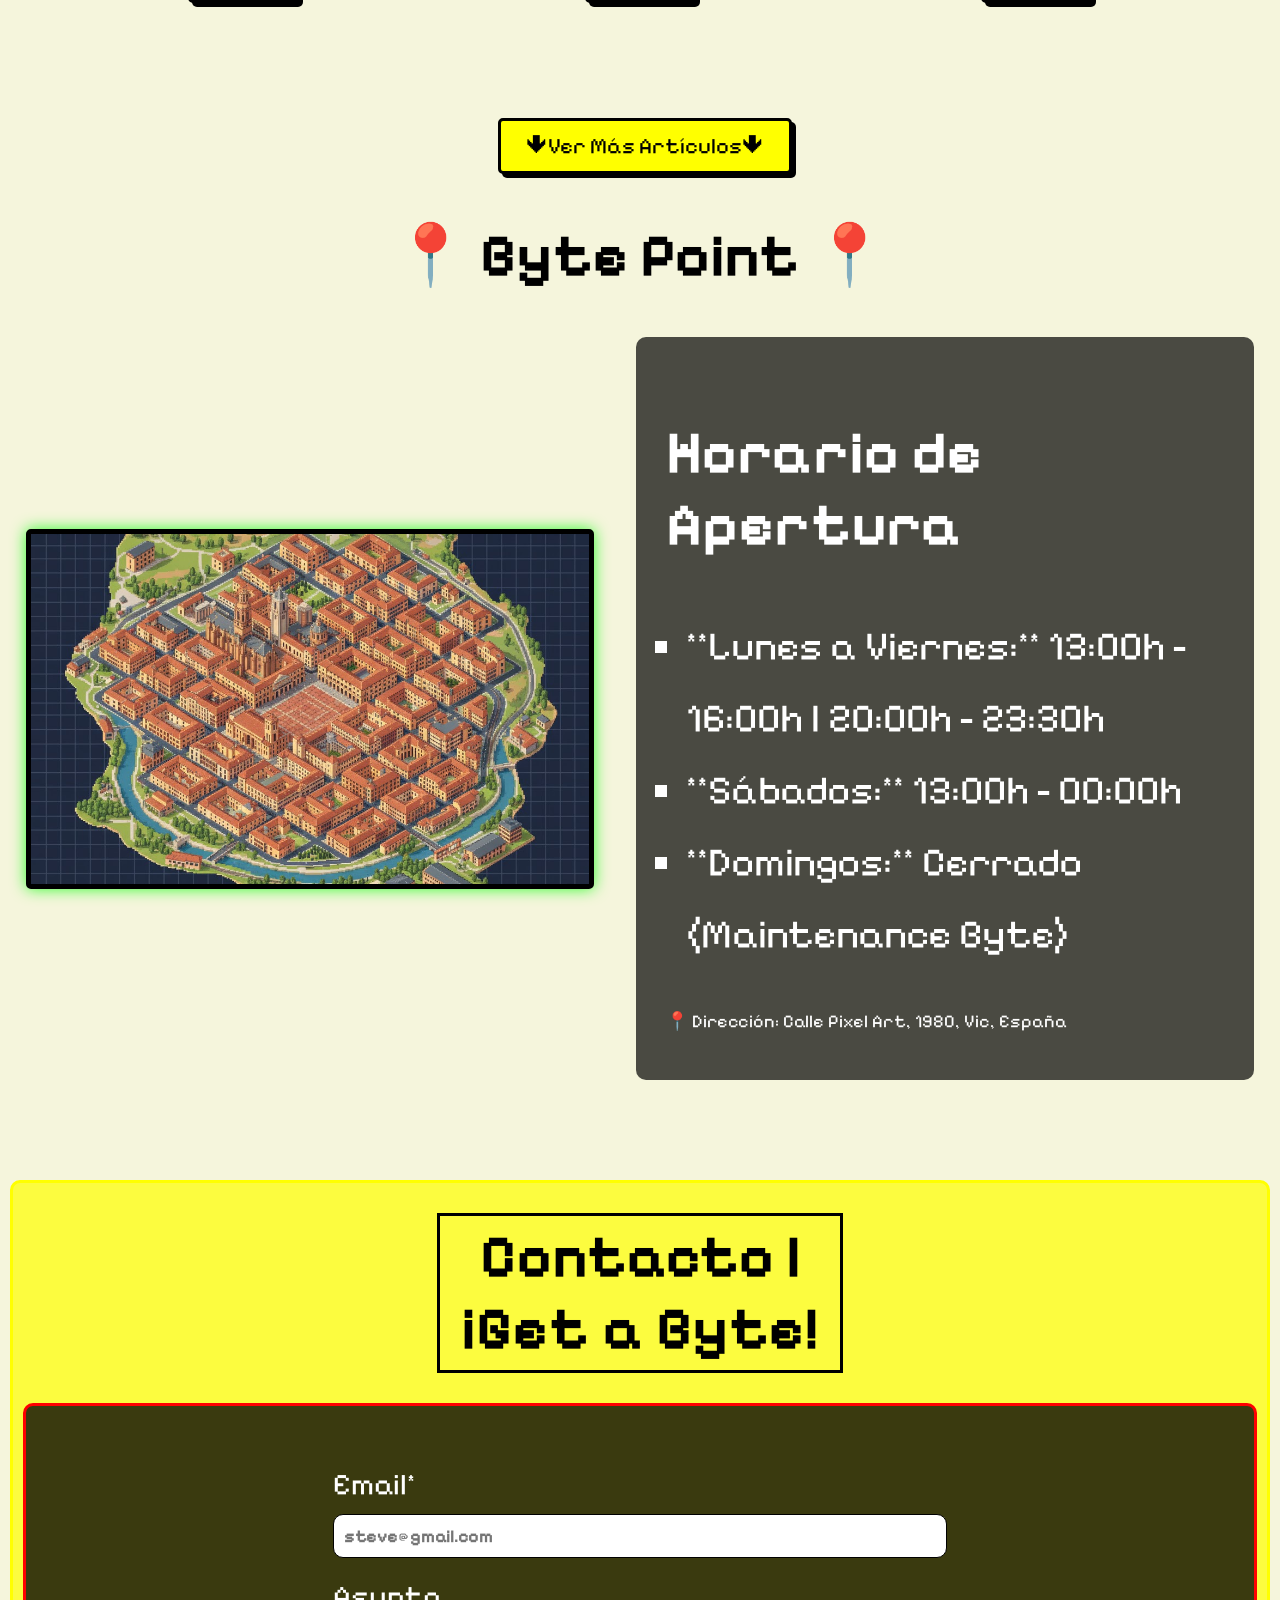
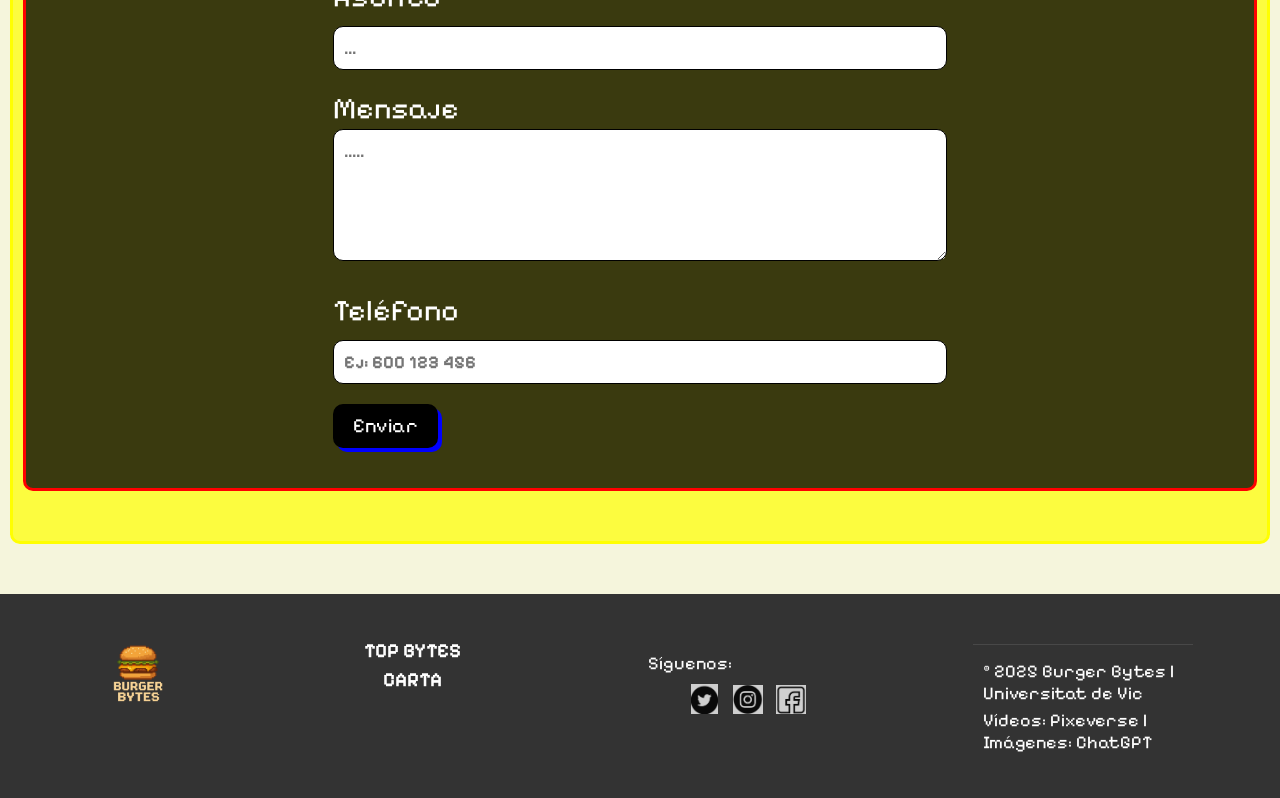
==== commit 152d247a: "cambios en el responsive" ====
--- a/index.html
+++ b/index.html
@@ -188,8 +188,7 @@
                     </ul>
                     <p>📍 Dirección: Calle Pixel Art, 1980, Vic, España</p>
                     
-                    <a href="#" class="button-link" id="toggle-map-btn">Ver en Mapa (Pixel Mode)</a>
-                </div>
+                    </div>
             </div>
         </section>
 
--- a/css/responsive.css
+++ b/css/responsive.css
@@ -428,12 +428,14 @@
 
 /* Clase que JS añade para expandir el contenedor */
 .section2.expanded {
-    max-height: 4000px !important; /* Valor alto para mostrar todo */
+    /* CORRECCIÓN CLAVE: Usamos un valor muy alto para que los artículos tengan espacio ilimitado al expandirse */
+    max-height: 9999px !important; 
 }
 
 /* Ocultación y transición individual de los ítems */
 .card-item.hidden-item {
     opacity: 0;
+    /* Mantenemos display: none. JS lo cambia a flex y añade 'is-visible' */
     display: none; 
     transition: opacity 0.3s ease-in; 
 }
@@ -557,7 +559,7 @@
     align-items: center;
     padding: 0; 
     
-    display: none; 
+    /* Mantenemos display: flex para que se vea siempre */
 }
 
 /* Estilo de la imagen dentro del placeholder del mapa */
@@ -582,7 +584,7 @@
     padding-left: 20px;
     line-height: 1.8;
 }
-
+/* MANTENEMOS ESTILOS DE .button-link para otros botones (Ver Más, etc.) */
 .button-link {
     font-family: var(--pixel-font);
     display: inline-block;
@@ -770,7 +772,7 @@
     margin: 5px 0;
 }
 
-/* --- 7. Media Queries (REVISADAS) --- */
+/* --- 7. Media Queries (AJUSTES PARA RESPONSIVE) --- */
 
 @media (max-width: 1024px) {
     .typewriter {
@@ -798,17 +800,28 @@
 
 
 @media (max-width: 768px) {
+    /* AJUSTES PARA EL HEADER EN MÓVIL */
     .header {
-        height: auto;
+        height: 500px; 
+    }
+    .header h1 {
+        font-size: 50px;
+        margin-top: 100px; 
     }
     .header ul {
-        /* Desanclamos el UL y lo hacemos flexible en móvil */
         position: static;
         transform: none;
-        margin-top: 10px;
+        margin-top: 20px; 
         flex-wrap: wrap;
         gap: 5px;
     }
+    
+    /* CAMBIO CLAVE PARA CARTA RESPONSIVE */
+    .section2.collapsed {
+        /* Calcule la altura para 3 filas (ya que solo se ve una tarjeta por fila en móvil) */
+        max-height: calc(3 * var(--card-height-base) + 100px); 
+    }
+    
     .typewriter {
         font-size: 50px;
     }
@@ -840,10 +853,6 @@
         z-index: 9999;
     }
     
-    /* Regla de colapso para móvil (3 filas visibles) */
-    .section2.collapsed {
-        max-height: calc(3 * var(--card-height-base) + 100px); 
-    }
 }
 
 
@@ -860,4 +869,8 @@
     .card-item {
         width: 95%;
     }
+    /* Ajustamos el padding del body en pantallas muy pequeñas si el navbar es más estrecho */
+    body {
+        padding-top: 100px;
+    }
 }
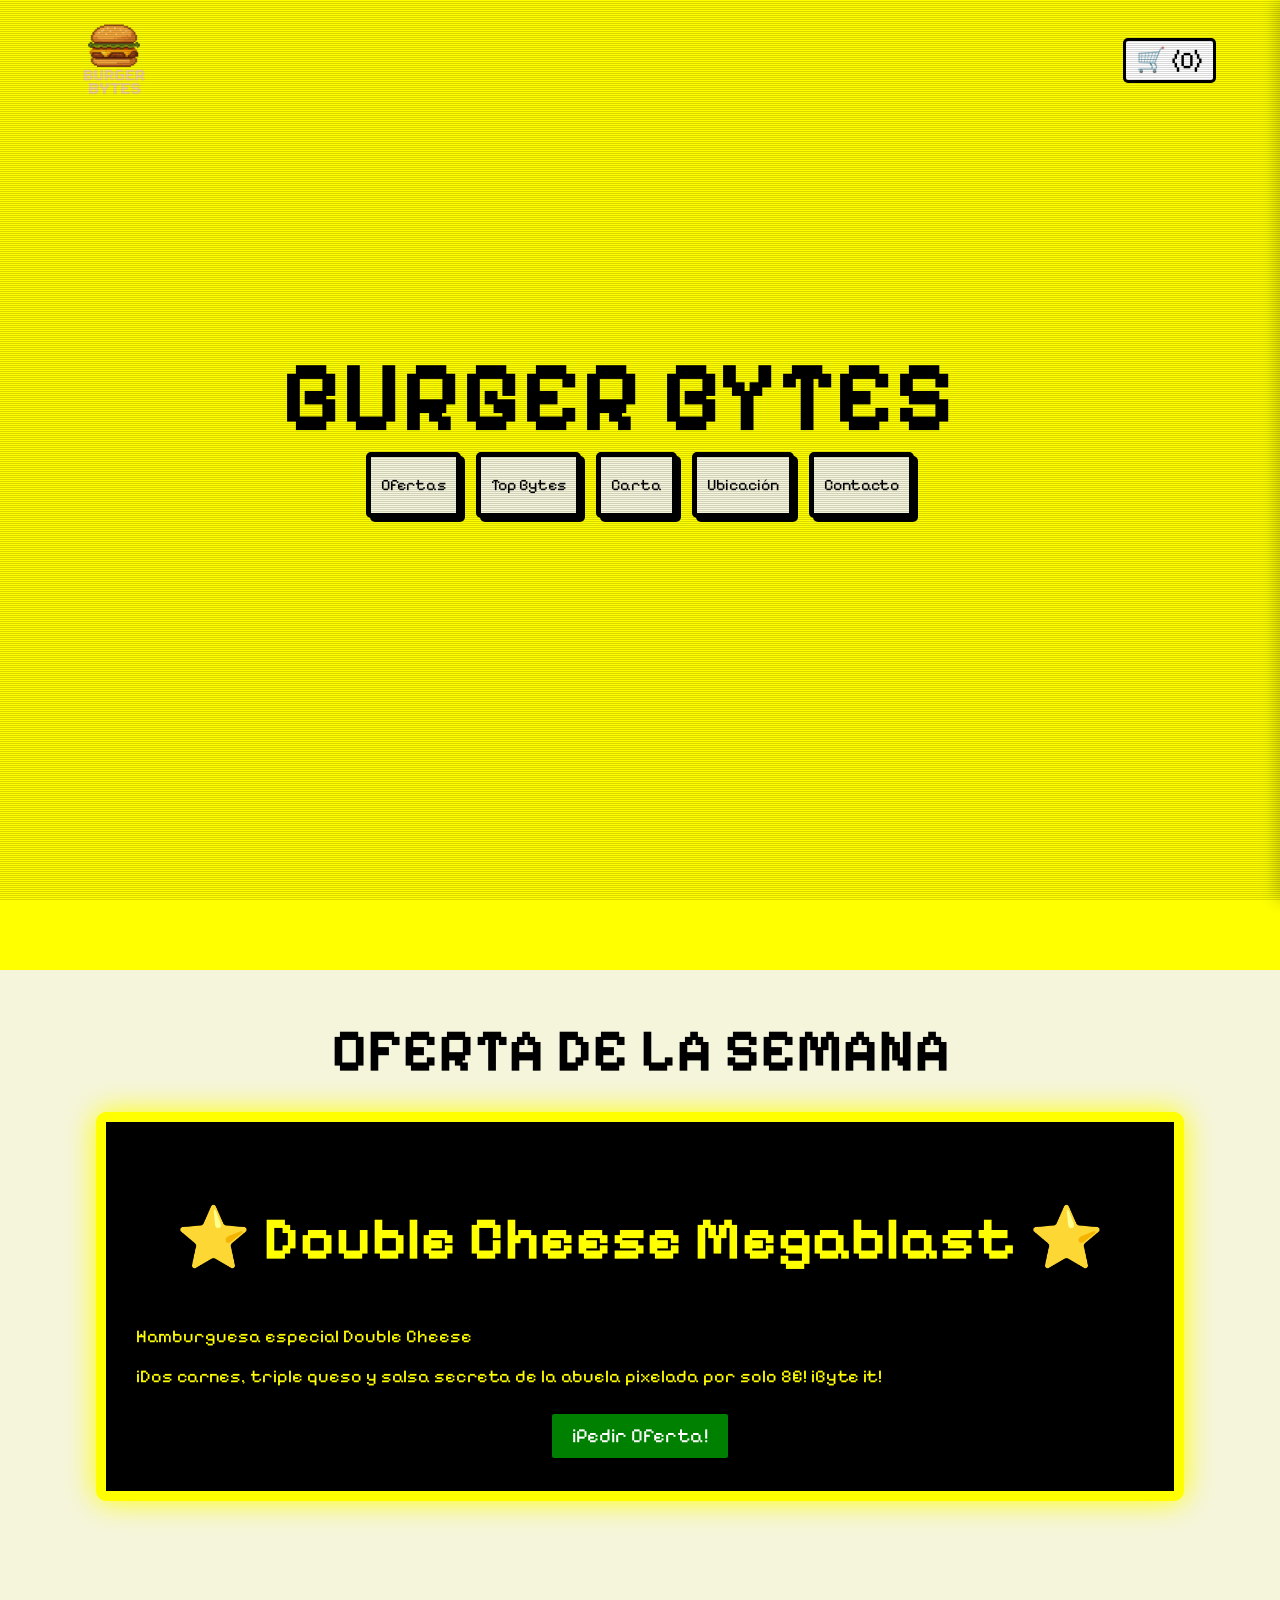
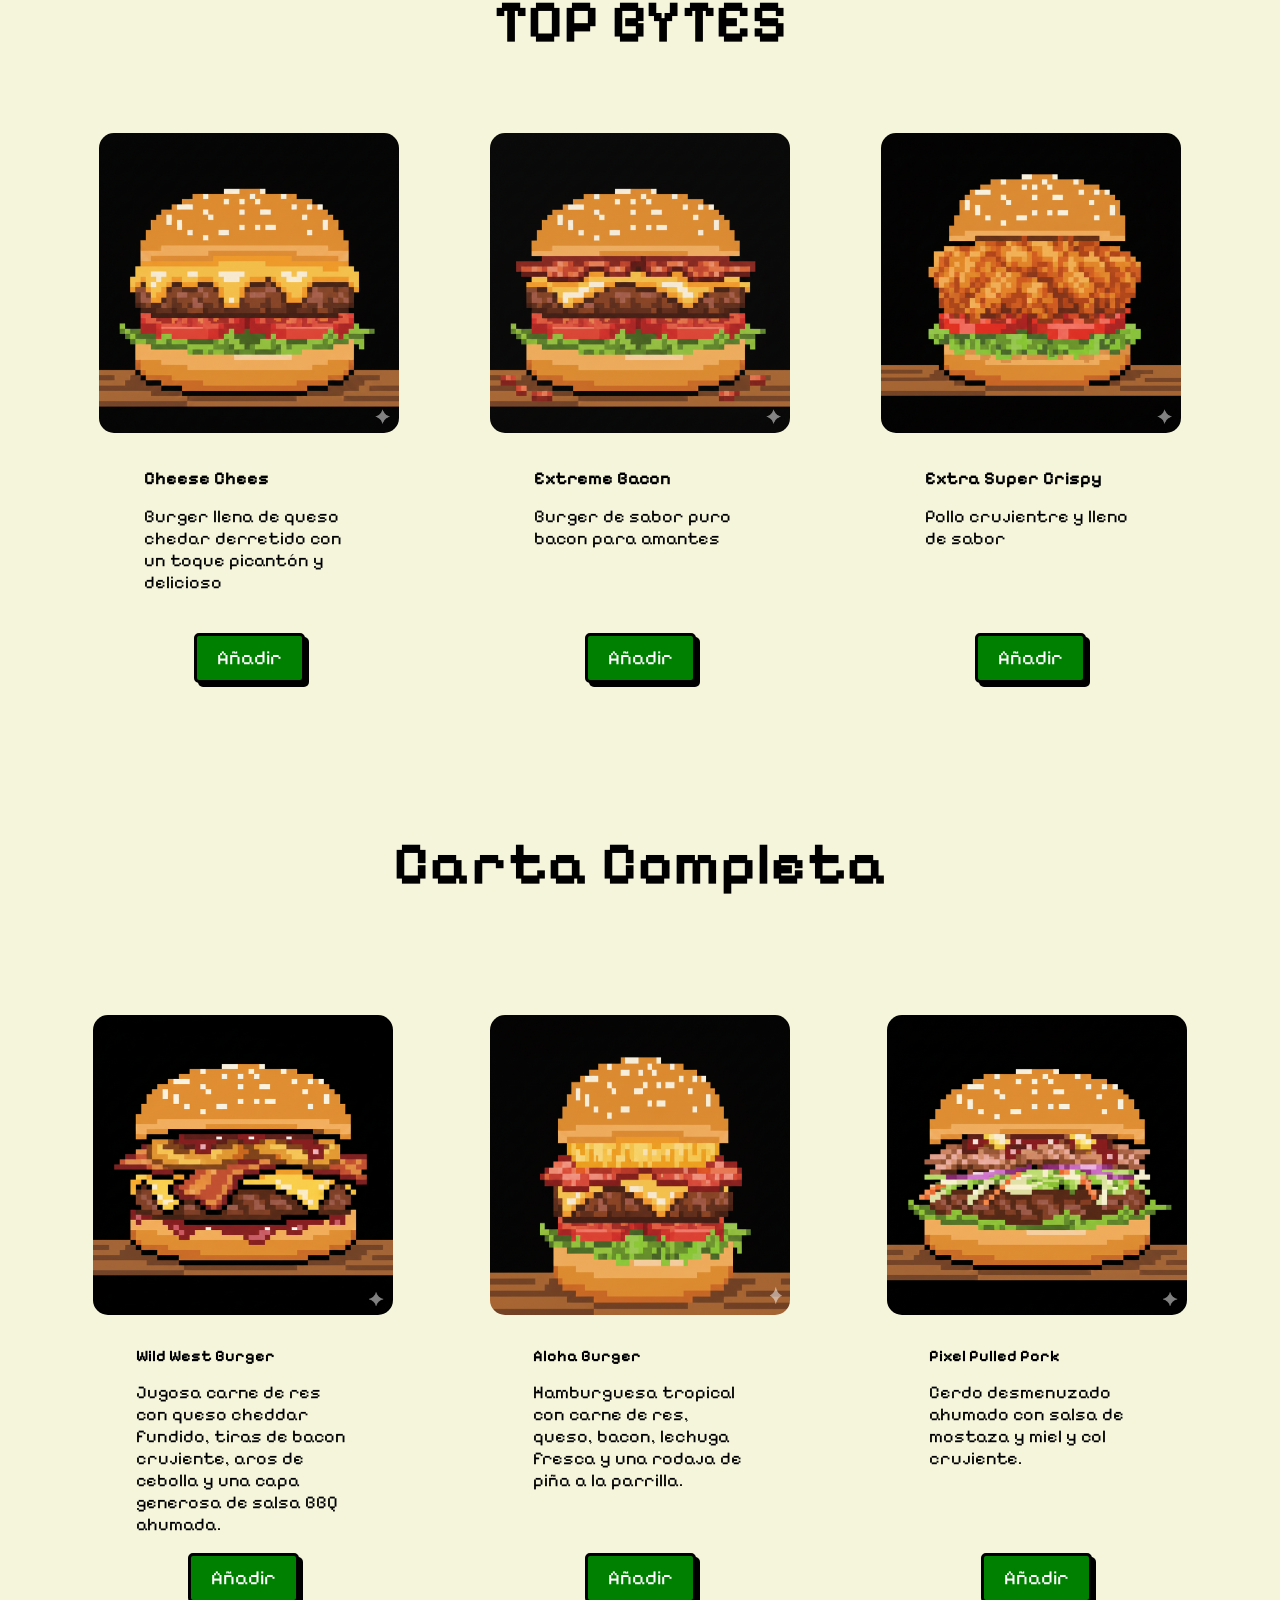
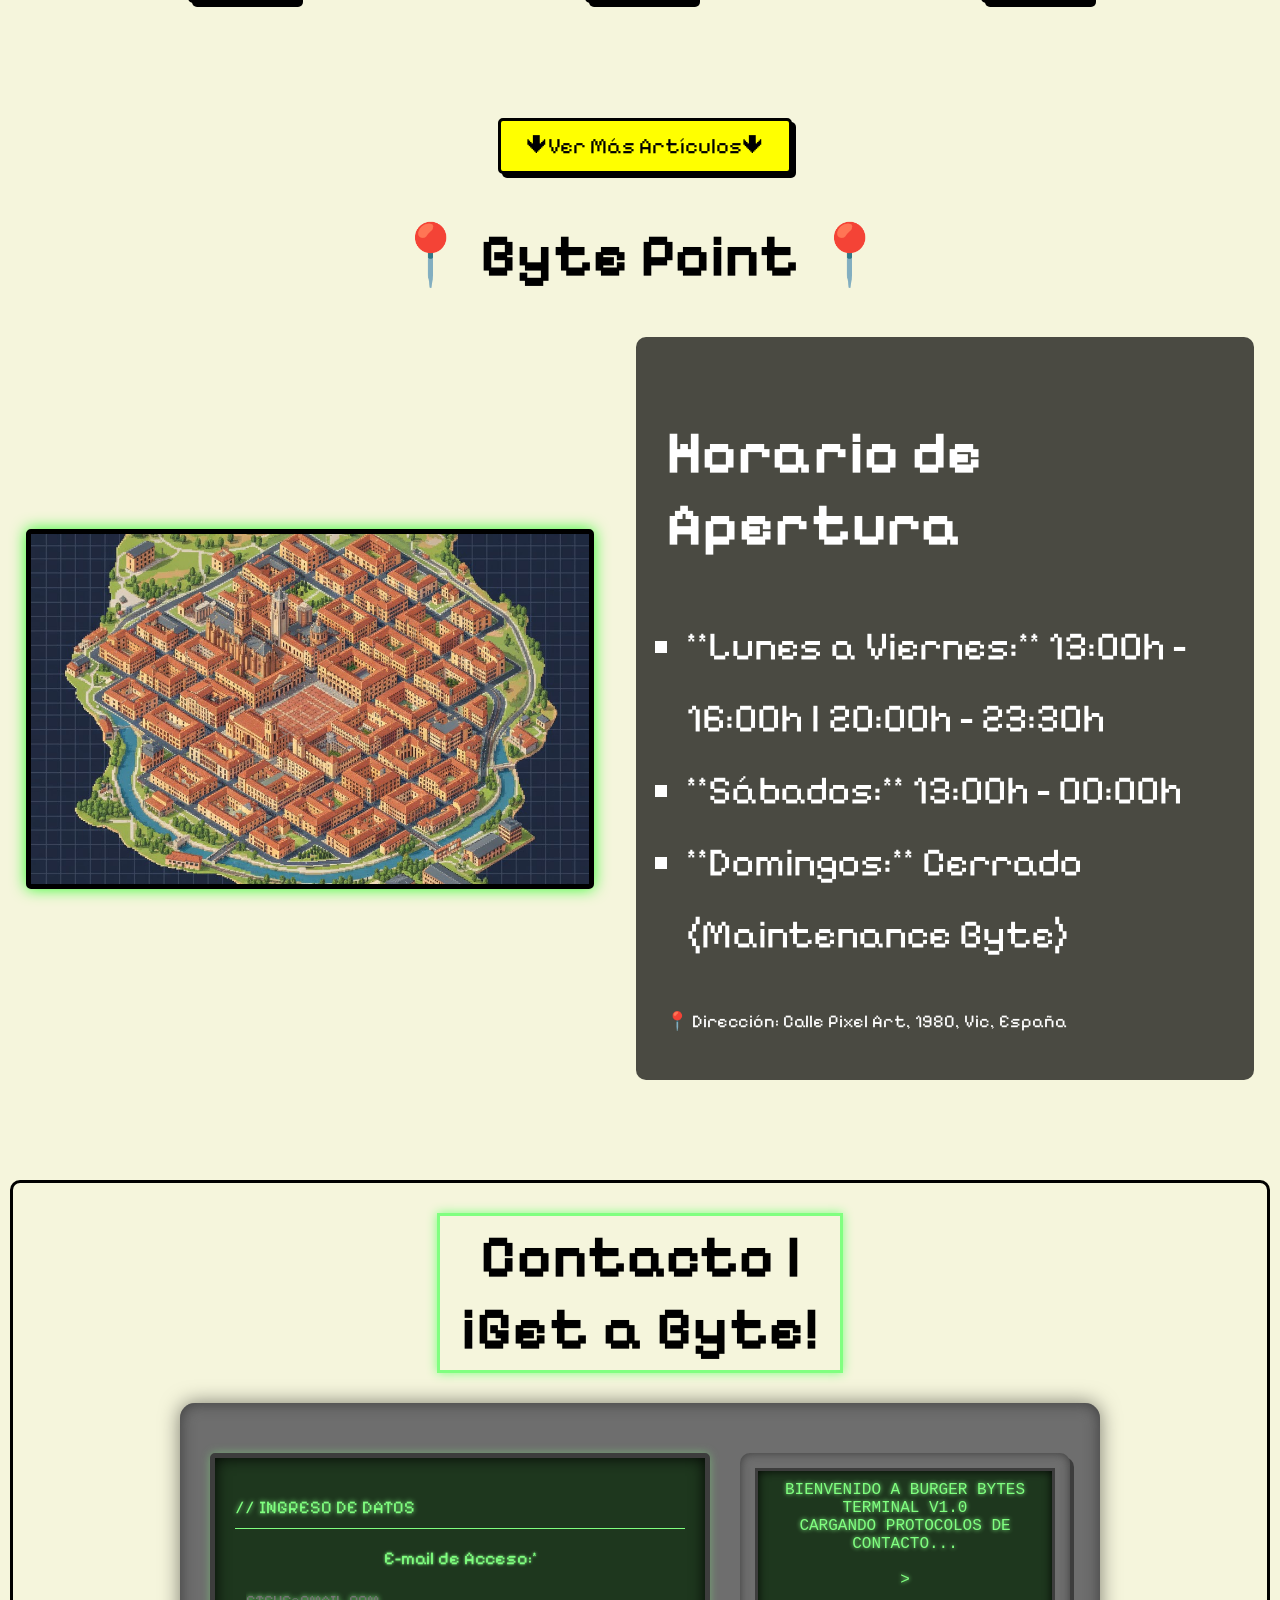
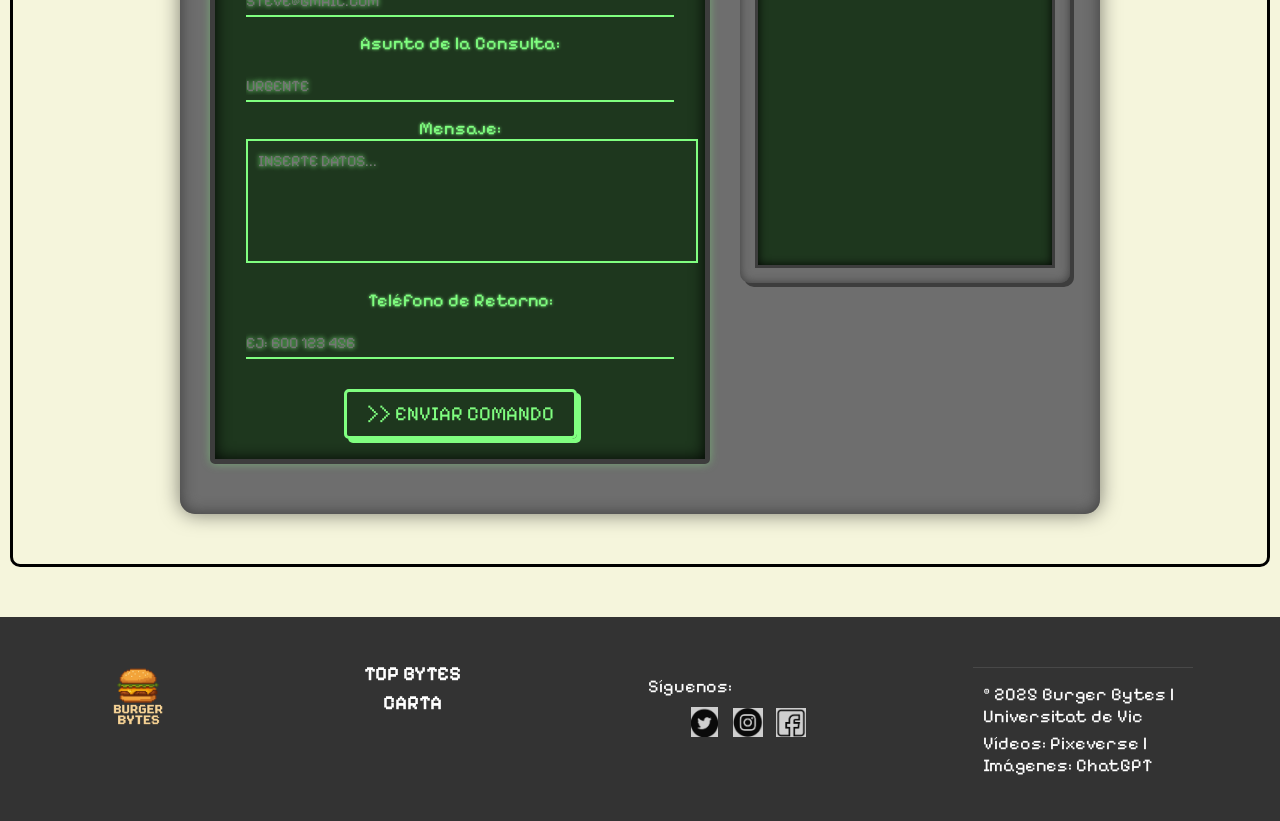
==== commit 5ec55783: "pipboy añadido" ====
--- a/index.html
+++ b/index.html
@@ -188,34 +188,49 @@
                     </ul>
                     <p>📍 Dirección: Calle Pixel Art, 1980, Vic, España</p>
                     
+                </div>
+            </div>
+        </section>
+
+
+        <section id="contacto-section" class="pipboy-section">
+            <h1>Contacto | ¡Get a Byte!</h1>
+            
+            <div class="pipboy-screen-container">
+                
+                <div class="pipboy-flex-content"> 
+
+                    <div class="formulari pipboy-content form-area">
+                        <p>// INGRESO DE DATOS</p>
+                        <form action="#" method="POST" class="box pipboy-form" id="pipboy-form">
+                            
+                            <label for="email">E-mail de Acceso:*</label>
+                            <input type="email" id="email" name="email" placeholder="STEVE@GMAIL.COM" required class="pipboy-input">
+
+                            <label for="asunto">Asunto de la Consulta:</label>
+                            <input type="text" id="asunto" name="asunto" placeholder="URGENTE" class="pipboy-input">
+
+                            <label for="mensaje">Mensaje:</label>
+                            <textarea id="mensaje" name="mensaje" rows="5" placeholder="INSERTE DATOS..." class="pipboy-input pipboy-textarea"></textarea> 
+
+                            <label for="telefono">Teléfono de Retorno:</label>
+                            <input type="tel" id="telefono" name="telefono" placeholder="EJ: 600 123 456" class="pipboy-input"> 
+
+                            <button type="submit" class="pipboy-button">>> ENVIAR COMANDO</button>
+                        </form>
                     </div>
-            </div>
-        </section>
-
-
-        <section class="contacto" id="contacto-section">
-            <h1>Contacto | ¡Get a Byte!</h1>
-        
-            <div class="formulari">
-                <form action="#" method="POST" class="box">
-                    <label for="email">Email*</label>
-                    <input type="email" id="email" name="email" placeholder="steve@gmail.com" required>
-
-                    <label for="asunto">Asunto</label>
-                    <input type="text" id="asunto" name="asunto" placeholder="...">
-
-                    <label for="mensaje">Mensaje</label>
-                    <textarea id="mensaje" name="mensaje" rows="5" placeholder="....."></textarea> 
-
-                    <label for="telefono">Teléfono</label>
-                    <input type="tel" id="telefono" name="telefono" placeholder="Ej: 600 123 456"> 
-
-                    <button type="submit">Enviar</button>
-                </form>
-            </div>
-        </section>
-        
-    </main>
+
+                    <div class="pipboy-terminal-carcasa">
+                        <div class="pipboy-terminal-screen">
+                            <pre id="feedback-terminal"></pre>
+                        </div>
+                    </div>
+
+                </div>
+                
+            </div>
+        </section>
+        </main>
     
     <footer class="footer">
         <div class="footer-content">
--- a/css/responsive.css
+++ b/css/responsive.css
@@ -5,12 +5,18 @@
     --pixel-font: "Pixelify Sans", sans-serif;
     --primary-red: rgba(165, 42, 42, 0.774); 
     --primary-yellow: rgb(255, 255, 0);
-    --primary-green: #6ba733bb;
+    --primary-green: #6ba733bb; /* Verde genérico */
     --dark-bg: rgba(0, 0, 0, 0.699);
     --form-bg: rgba(0, 0, 0, 0.767);
     --border-radius: 10px;
-    --shadow-depth: 4px; /* Variable para la profundidad del efecto 3D */
-    --card-height-base: 600px; /* Altura base de un artículo */
+    --shadow-depth: 4px; 
+    --card-height-base: 600px; 
+    
+    /* Variables de Paleta Pip-Boy de Fallout */
+    --pipboy-green-fallout: #80FF80; /* Verde Brillante (Luz de texto) */
+    --pipboy-bg-fallout: #1E371E; /* Verde Oscuro (Pantalla inactiva) */
+    --pipboy-metal: #6e6e6e; /* Gris/Verde desgastado para la carcasa */
+    --pipboy-dark-metal: #3d3d3d; /* Metal oscuro */
 }
 
 body {
@@ -109,7 +115,7 @@
     top: 0;
     transition: all 0.3s ease;
     width: 100%;
-    height: 950px; /* Mantenemos su altura de 950px */
+    height: 950px; 
     background-color: var(--primary-yellow);
     z-index: 100;
     
@@ -166,7 +172,7 @@
 .typewriter {
     --typewriter-steps: 12; 
     --typewriter-speed: 2s;
-    margin-top:-50%; /* Mantenemos su margen negativo de -50% */
+    margin-top:-50%; 
     width: 0; 
     max-width: 100%;
     overflow: hidden; 
@@ -303,7 +309,6 @@
     cursor: pointer;
     border-radius: 3px;
     font-size: 14px;
-    transition: background 0.2s;
     flex-shrink: 0;
     margin-left: 10px;
 }
@@ -358,7 +363,7 @@
 }
 
 /* ESTILOS PRESIONADOS PARA TODOS LOS BOTONES 3D */
-.clear-all-btn:active, .checkout-btn:active, .add-to-cart-btn:active, .button-link:active {
+.clear-all-btn:active, .checkout-btn:active, .add-to-cart-btn:active, .button-link:active, .pipboy-button:active {
     transform: translate(var(--shadow-depth), var(--shadow-depth));
     box-shadow: none;
 }
@@ -428,14 +433,13 @@
 
 /* Clase que JS añade para expandir el contenedor */
 .section2.expanded {
-    /* CORRECCIÓN CLAVE: Usamos un valor muy alto para que los artículos tengan espacio ilimitado al expandirse */
+    /* max-height para evitar que los artículos se salgan */
     max-height: 9999px !important; 
 }
 
 /* Ocultación y transición individual de los ítems */
 .card-item.hidden-item {
     opacity: 0;
-    /* Mantenemos display: none. JS lo cambia a flex y añade 'is-visible' */
     display: none; 
     transition: opacity 0.3s ease-in; 
 }
@@ -558,8 +562,6 @@
     justify-content: center;
     align-items: center;
     padding: 0; 
-    
-    /* Mantenemos display: flex para que se vea siempre */
 }
 
 /* Estilo de la imagen dentro del placeholder del mapa */
@@ -606,83 +608,189 @@
 }
 
 
-/* --- 5. Contacto y Formulario --- */
-
-.contacto {
+/* --- 5. Contacto y Formulario (REDESIGN PIP-BOY - CSS PURO) --- */
+
+/* Contenedor Principal de la Sección de Contacto */
+.pipboy-section {
     text-align: center;
     font-size: 40px;
-    background-color: rgba(255, 255, 0, 0.712);
+    background-color: beige; /* FONDO BEIGE RESTAURADO */
     padding-bottom: 20px;
     border-radius: var(--border-radius);
-    border: solid yellow;
+    border: solid black;
     margin: 40px 10px;
-}
-
-.contacto h1 {
+    color: var(--pipboy-green-fallout); 
+}
+
+.pipboy-section h1 {
     margin: 30px auto;
-    border: solid black;
+    border: solid var(--pipboy-green-fallout);
     width: 400px;
     padding: 5px 0;
-}
-
-.formulari {
-    margin: 30px 10px;
-    width: auto;
-    background-color: var(--form-bg);
-    border-radius: var(--border-radius);
-    border: solid red;
-    padding: 40px 0;
-}
-
-.box {
+    /* Efecto Neón Suave en el título de la sección */
+    box-shadow: 0 0 10px var(--pipboy-green-fallout);
+    color: black; /* Cambiamos el color del texto del h1 a negro para que destaque en el beige */
+}
+
+/* --- ESTILOS DEL MONITOR/PANTALLA PIP-BOY (CSS PURO) --- */
+
+.pipboy-screen-container {
+    width: 80%;
+    max-width: 900px;
+    margin: 30px auto;
+    padding: 30px 10px 30px 10px; /* Padding para simular el marco de la carcasa */
+    background-color: var(--pipboy-metal); /* Fondo metálico */
+    border-radius: 15px;
+    position: relative; 
+    
+    /* Simulación de Carcasa 3D */
+    box-shadow: 
+        0 0 20px rgba(0, 0, 0, 0.5), /* Sombra exterior */
+        inset 0 0 15px var(--pipboy-dark-metal); /* Sombra interior */
+}
+
+/* Contenedor Flex para la disposición del Formulario + Terminal */
+.pipboy-flex-content {
+    display: flex;
+    justify-content: space-between;
+    align-items: flex-start;
+    gap: 30px;
+    padding: 20px;
+}
+
+/* Ocultamos los textos que se reemplazan por la imagen de fondo */
+.pipboy-header, .pipboy-footer {
+    display: none;
+}
+
+/* 1. Estilos del Formulario (Pantalla Principal) */
+.formulari.pipboy-content.form-area {
+    /* La pantalla interior */
+    width: 60%;
+    height: auto;
+    padding: 20px;
     margin: 0 auto;
-    width: 50%;
+    position: static;
+    
+    background-color: var(--pipboy-bg-fallout); /* Fondo de la pantalla CRT */
+    border: 5px solid var(--pipboy-dark-metal); /* Marco interior de la pantalla */
+    border-radius: 5px;
+    box-shadow: 
+        0 0 10px rgba(128, 255, 128, 0.4), /* Brillo sutil */
+        inset 0 0 15px rgba(0, 0, 0, 0.9); /* Profundidad de la pantalla */
+}
+
+.pipboy-content p {
+    font-size: 18px;
+    margin-left: 0;
     text-align: left;
-}
-
-.formulari label {
-    color: white;
-    font-size: 30px;
+    color: var(--pipboy-green-fallout);
+    text-shadow: 0 0 5px var(--pipboy-green-fallout);
+    padding-bottom: 10px;
+    border-bottom: 1px solid var(--pipboy-green-fallout);
+}
+
+.pipboy-form {
+    width: 95%;
+    margin: 0 auto; 
+}
+
+.pipboy-form label {
+    font-size: 18px;
+    color: var(--pipboy-green-fallout);
+    margin-top: 15px;
     display: block;
-    margin-top: 20px;
-    margin-bottom: 3px;
-}
-
-.formulari input, .formulari textarea {
+    text-shadow: 0 0 3px var(--pipboy-green-fallout);
+}
+
+/* Estilo para los Inputs (Líneas de Comando) */
+.pipboy-input {
+    font-family: var(--pixel-font);
+    background: transparent;
+    color: var(--pipboy-green-fallout); 
+    border: none;
+    border-bottom: 2px solid var(--pipboy-green-fallout);
+    padding: 5px 0;
     width: 100%;
+    font-size: 16px;
+    outline: none;
+    transition: border-color 0.3s;
+    text-shadow: 0 0 5px var(--pipboy-green-fallout);
+}
+
+.pipboy-input:focus {
+    border-bottom: 2px solid var(--pipboy-green-fallout);
+    box-shadow: 0 0 8px var(--pipboy-green-fallout); 
+}
+
+.pipboy-textarea {
+    resize: none;
+    height: 100px;
+    border: 2px solid var(--pipboy-green-fallout);
     padding: 10px;
-    font-weight: bold;
-    font-size: 18px;
-    border: 1px solid #000;
-    border-radius: 10px;
-    box-sizing: border-box;
-    font-family: var(--pixel-font);
-}
-
-.formulari textarea {
-    resize: vertical;
-}
-
-.formulari button {
+    background-color: var(--pipboy-bg-fallout); 
+    border-radius: 0;
+}
+
+/* Botón de Envío (Terminal) */
+.pipboy-button {
     font-family: var(--pixel-font);
     font-size: 20px;
-    margin-top: 20px;
+    margin-top: 30px;
     padding: 10px 20px;
-    border: none;
+    border: 3px solid var(--pipboy-green-fallout);
+    border-radius: 5px;
+    background: transparent;
+    color: var(--pipboy-green-fallout);
+    cursor: pointer;
+    transition: background-color 0.2s, box-shadow 0.2s;
+    
+    box-shadow: var(--shadow-depth) var(--shadow-depth) 0 0 var(--pipboy-green-fallout);
+}
+
+.pipboy-button:hover {
+    background-color: var(--pipboy-green-fallout);
+    color: black;
+    box-shadow: 0 0 15px var(--pipboy-green-fallout);
+}
+
+
+/* 2. Estilos de la Terminal de Retroalimentación Derecha */
+
+.pipboy-terminal-carcasa {
+    width: 40%;
+    /* Ajustamos la altura para que no sea un valor fijo tan alto como 900px */
+    height: 400px; 
+    padding: 15px;
+    background-color: var(--pipboy-metal); 
     border-radius: 10px;
-    background: #000;
-    color: #fff;
-    cursor: pointer;
-    transition: font-size 0.5s, background-color 0.5s;
-    /* EFECTO 3D EN BOTÓN DE ENVIAR */
-    box-shadow: var(--shadow-depth) var(--shadow-depth) 0 0 blue;
-}
-
-
-.formulari button:hover {
-    background-color: blue;
-    font-size: 25px;
-}
+    
+    box-shadow: 
+        var(--shadow-depth) var(--shadow-depth) 0 0 var(--pipboy-dark-metal),
+        inset 0 0 10px var(--pipboy-dark-metal);
+}
+
+.pipboy-terminal-screen {
+    width: 100%;
+    height: 100%;
+    background-color: var(--pipboy-bg-fallout);
+    border: 3px solid var(--pipboy-dark-metal);
+    box-shadow: inset 0 0 10px rgba(0, 0, 0, 0.9);
+    padding: 10px;
+    box-sizing: border-box;
+    overflow-y: auto; /* Permite desplazamiento si hay muchos mensajes */
+}
+
+/* Estilo para el texto de la terminal */
+#feedback-terminal {
+    white-space: pre-wrap; /* Respeta saltos de línea */
+    color: var(--pipboy-green-fallout);
+    font-family: monospace;
+    font-size: 16px;
+    text-shadow: 0 0 4px var(--pipboy-green-fallout);
+    margin: 0;
+}
+
 
 /* --- 6. Footer --- */
 
@@ -796,6 +904,25 @@
     .section2.collapsed {
         max-height: calc(2 * var(--card-height-base) + 100px); 
     }
+    
+    .pipboy-screen-container {
+        width: 90%;
+        padding: 20px 10px; 
+    }
+    
+    .pipboy-flex-content {
+        flex-direction: column;
+        gap: 20px;
+        padding: 10px;
+    }
+    .formulari.pipboy-content.form-area {
+        width: 100%; 
+        padding: 15px;
+    }
+    .pipboy-terminal-carcasa {
+        width: 100%;
+        height: 300px;
+    }
 }
 
 
@@ -818,7 +945,6 @@
     
     /* CAMBIO CLAVE PARA CARTA RESPONSIVE */
     .section2.collapsed {
-        /* Calcule la altura para 3 filas (ya que solo se ve una tarjeta por fila en móvil) */
         max-height: calc(3 * var(--card-height-base) + 100px); 
     }
     
@@ -851,6 +977,29 @@
     #cart-sidebar {
         width: 100%; 
         z-index: 9999;
+    }
+
+    .pipboy-section h1 {
+        width: 95%;
+        font-size: 30px;
+    }
+    
+    .pipboy-screen-container {
+        width: 95%;
+    }
+
+    .formulari.pipboy-content.form-area {
+        width: 100%;
+        padding: 10px;
+    }
+    
+    .pipboy-terminal-carcasa {
+        height: 250px;
+    }
+    
+    .pipboy-form label {
+        font-size: 16px;
+        margin-top: 10px;
     }
     
 }
@@ -869,8 +1018,16 @@
     .card-item {
         width: 95%;
     }
-    /* Ajustamos el padding del body en pantallas muy pequeñas si el navbar es más estrecho */
+    
     body {
         padding-top: 100px;
     }
+
+    .pipboy-section h1 {
+        width: 100%;
+    }
+    
+    .pipboy-form {
+        width: 100%;
+    }
 }
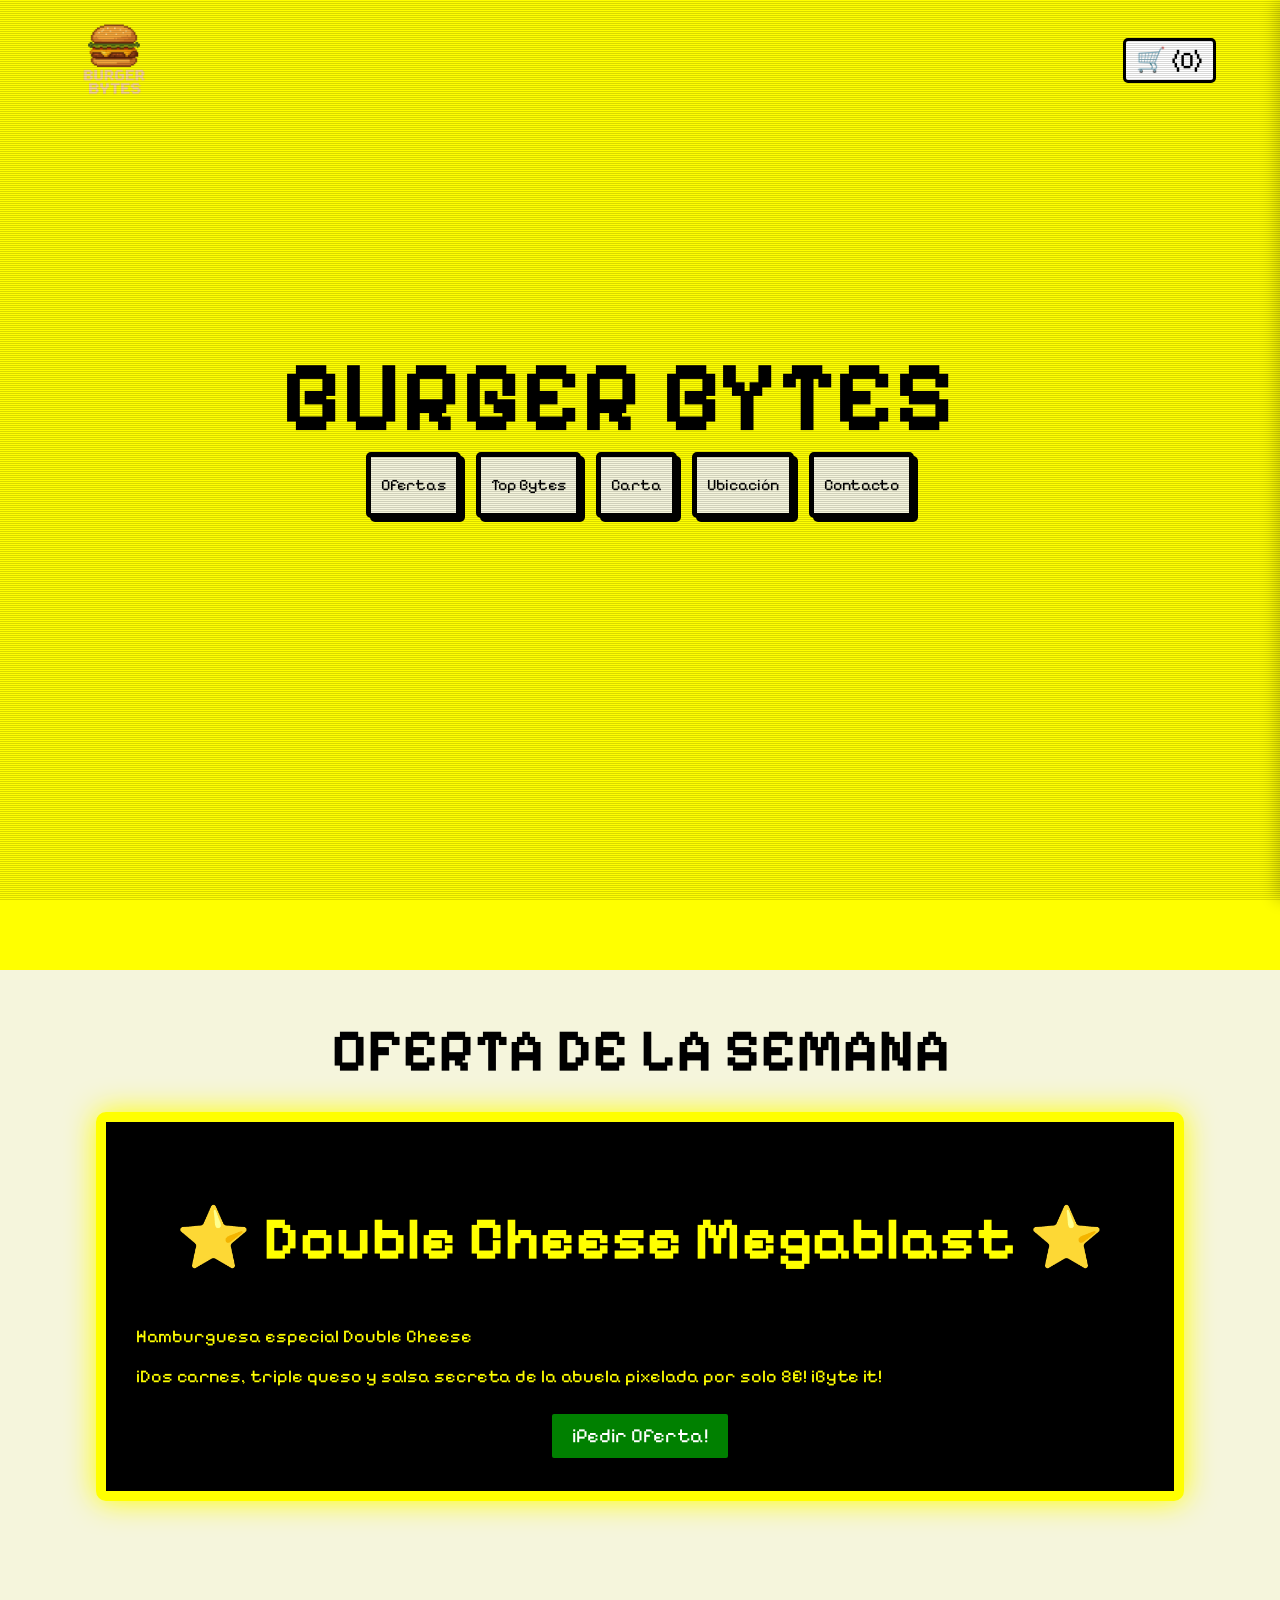
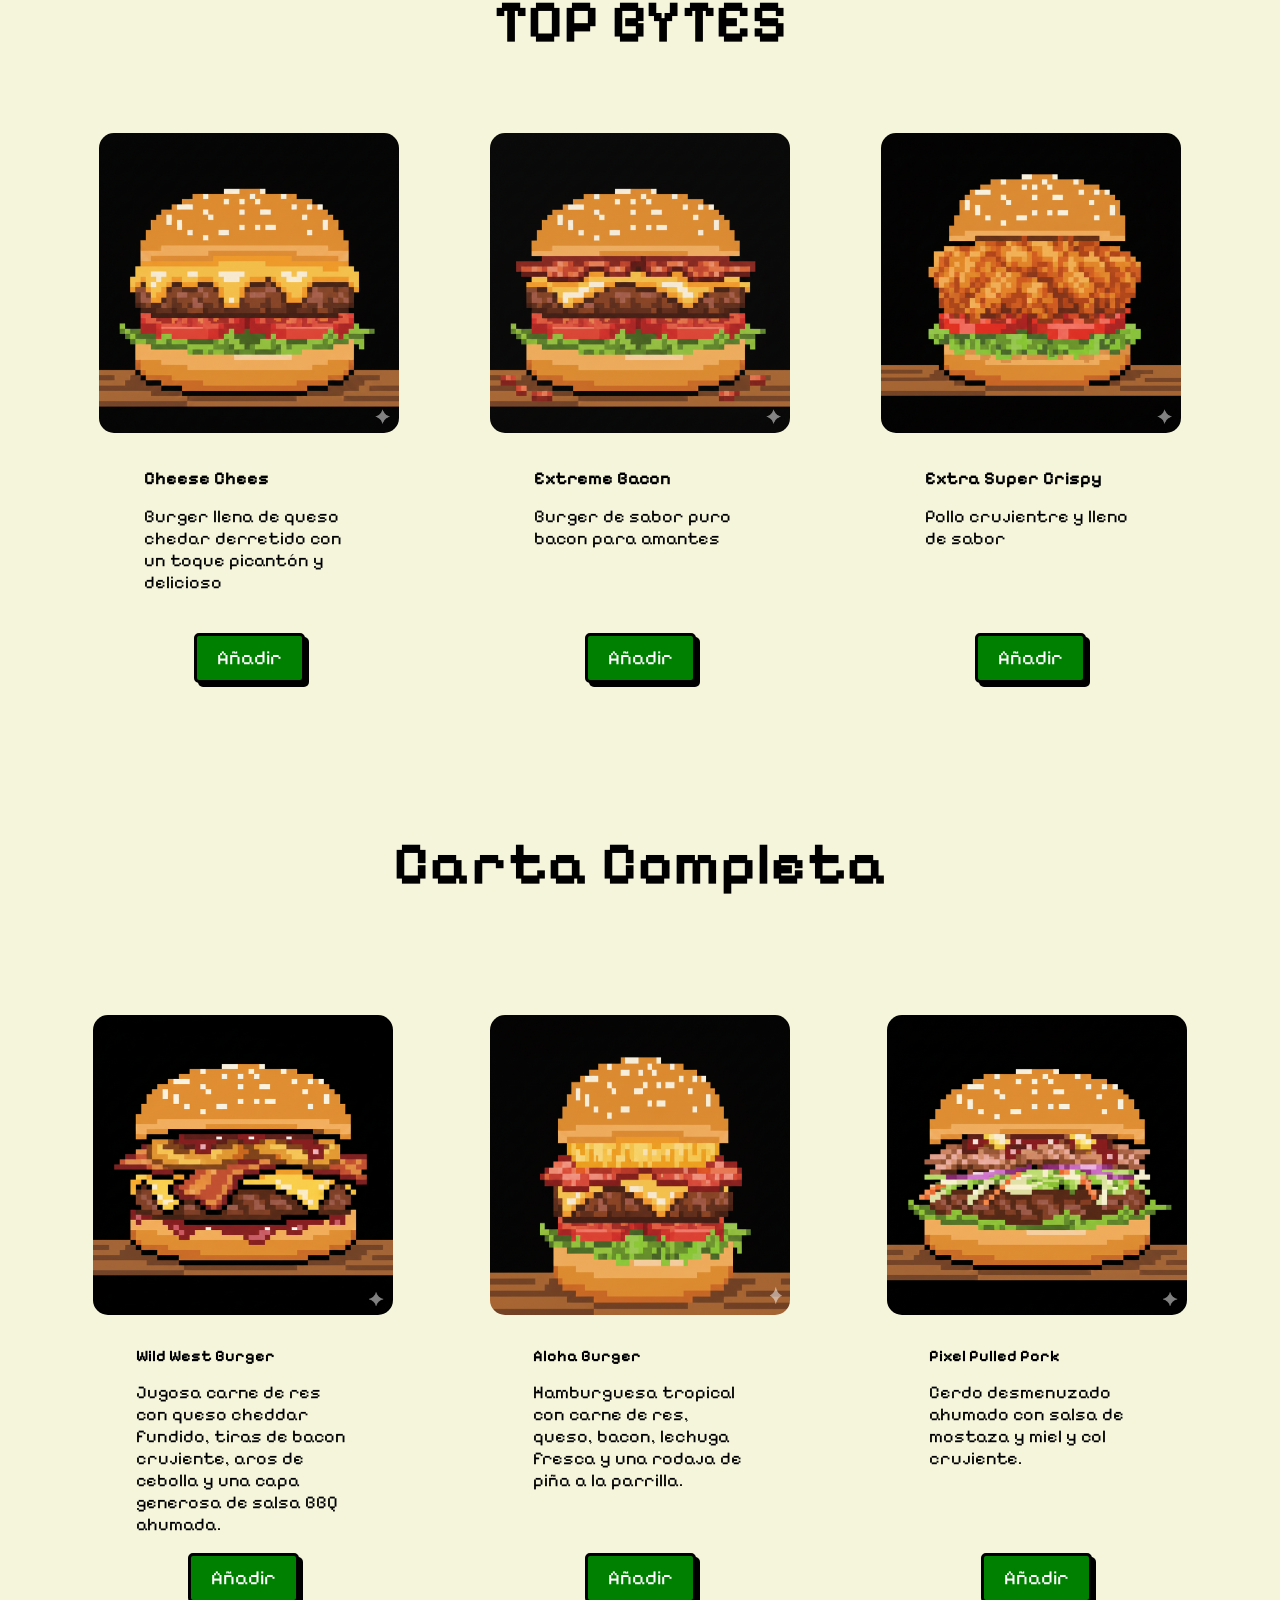
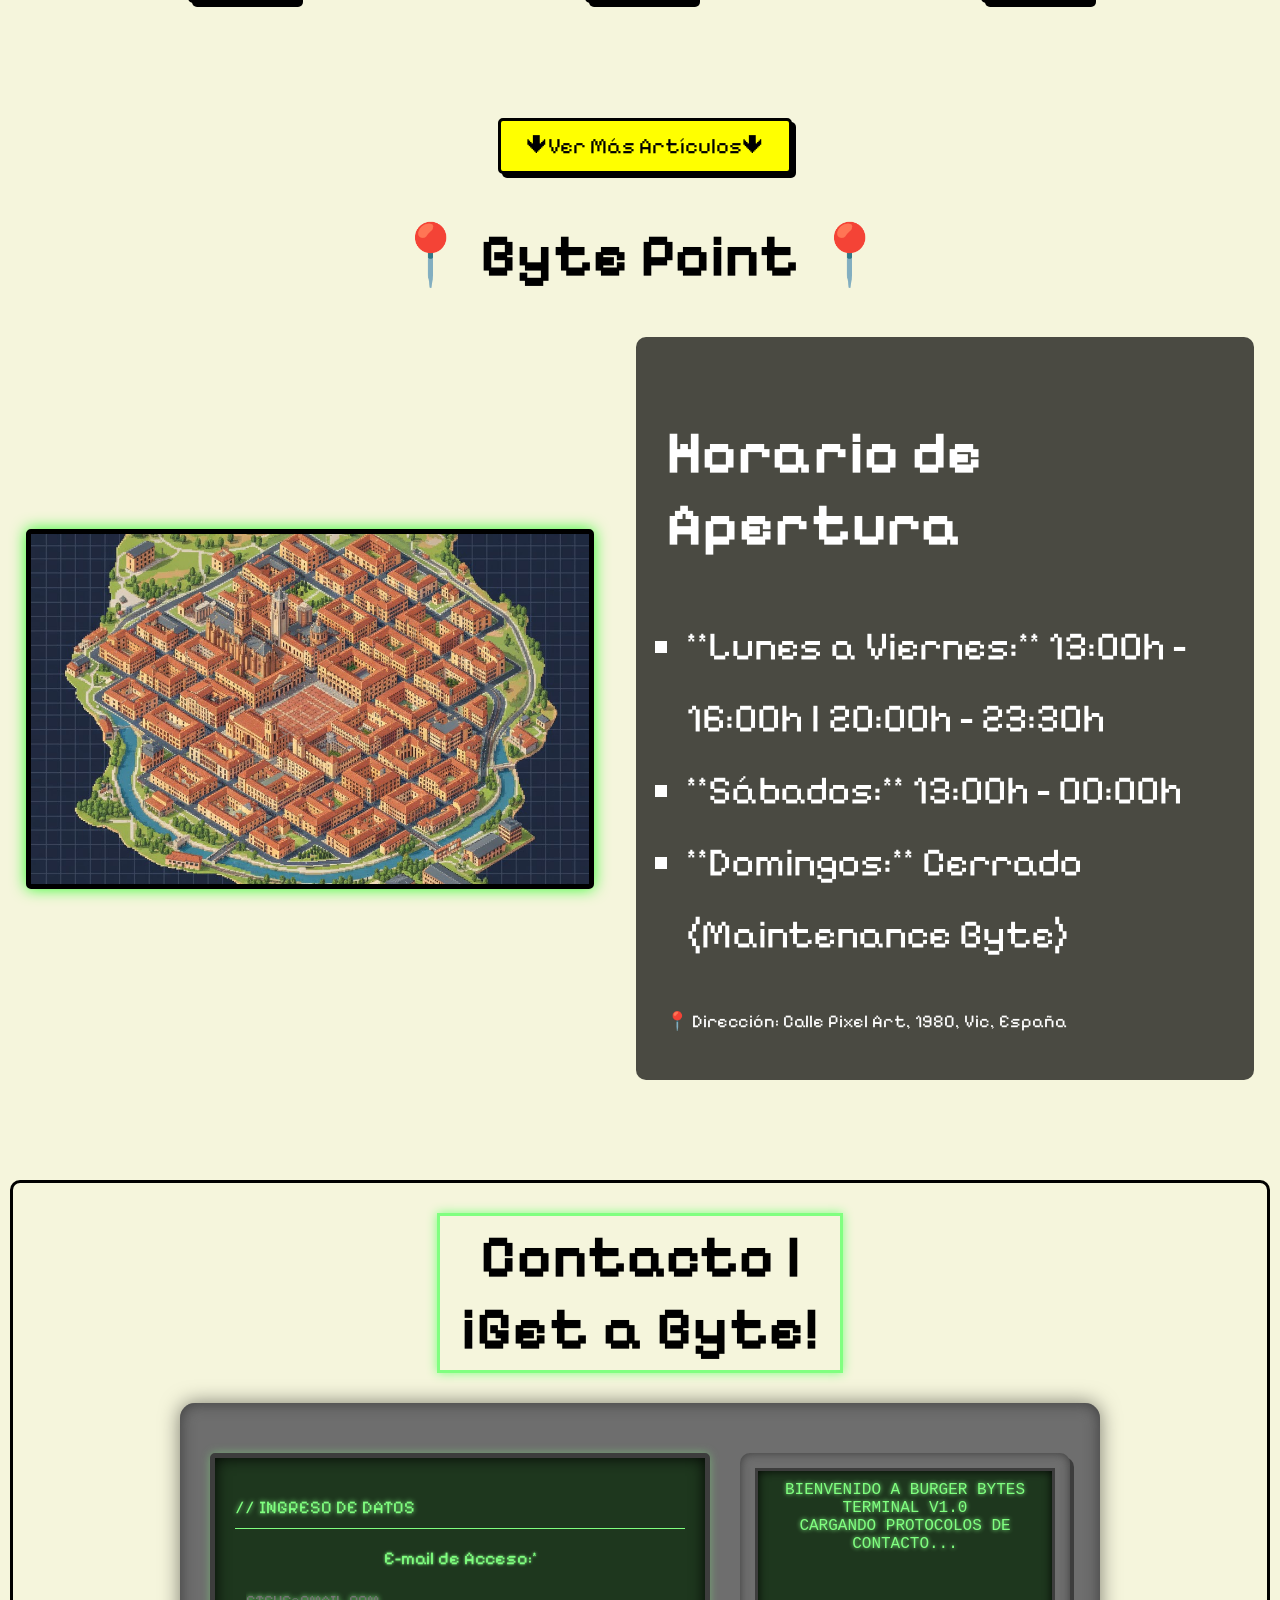
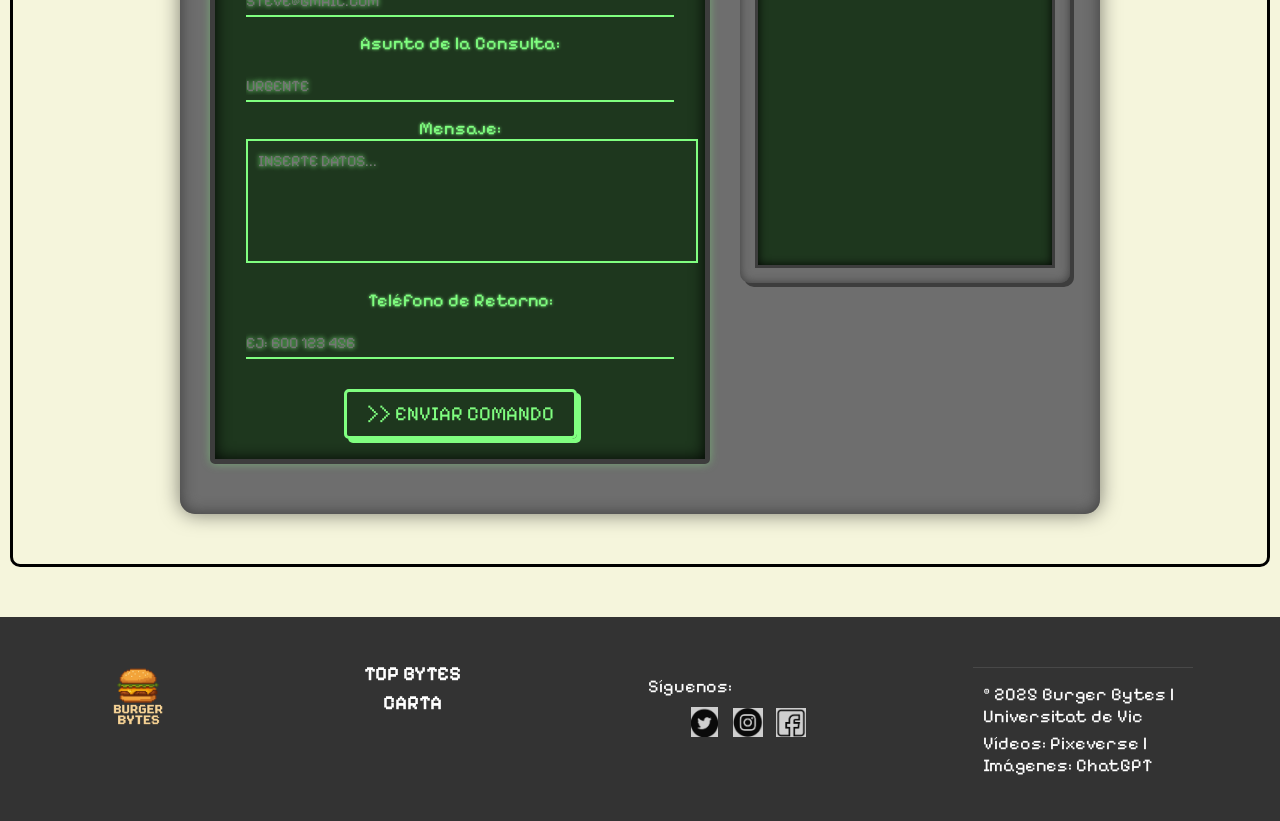
==== commit 2fd4e5a9: "canvios en el pipboy" ====
--- a/index.html
+++ b/index.html
@@ -216,7 +216,9 @@
                             <label for="telefono">Teléfono de Retorno:</label>
                             <input type="tel" id="telefono" name="telefono" placeholder="EJ: 600 123 456" class="pipboy-input"> 
 
-                            <button type="submit" class="pipboy-button">>> ENVIAR COMANDO</button>
+                            <button type="submit" id="send-command-btn" class="pipboy-button">>> ENVIAR COMANDO</button>
+                            
+                            <button type="button" id="snake-byte-btn" class="pipboy-button snake-button" style="display:none;">> SNAKE BYTE <</button>
                         </form>
                     </div>
 
--- a/css/responsive.css
+++ b/css/responsive.css
@@ -754,12 +754,25 @@
     box-shadow: 0 0 15px var(--pipboy-green-fallout);
 }
 
+/* NUEVO: Estilo para el botón Snake */
+.pipboy-button.snake-button {
+    background: transparent;
+    color: var(--primary-yellow); 
+    border: 3px solid var(--primary-yellow);
+    box-shadow: var(--shadow-depth) var(--shadow-depth) 0 0 var(--primary-yellow);
+    margin-top: 15px; 
+}
+.pipboy-button.snake-button:hover {
+    background-color: var(--primary-yellow);
+    color: black;
+    box-shadow: 0 0 15px var(--primary-yellow);
+}
+
 
 /* 2. Estilos de la Terminal de Retroalimentación Derecha */
 
 .pipboy-terminal-carcasa {
     width: 40%;
-    /* Ajustamos la altura para que no sea un valor fijo tan alto como 900px */
     height: 400px; 
     padding: 15px;
     background-color: var(--pipboy-metal); 
@@ -778,12 +791,12 @@
     box-shadow: inset 0 0 10px rgba(0, 0, 0, 0.9);
     padding: 10px;
     box-sizing: border-box;
-    overflow-y: auto; /* Permite desplazamiento si hay muchos mensajes */
+    overflow-y: auto; 
 }
 
 /* Estilo para el texto de la terminal */
 #feedback-terminal {
-    white-space: pre-wrap; /* Respeta saltos de línea */
+    white-space: pre-wrap; 
     color: var(--pipboy-green-fallout);
     font-family: monospace;
     font-size: 16px;
@@ -966,9 +979,6 @@
         flex-basis: 100%;
         margin-bottom: 15px;
     }
-    .footer-content img {
-        margin-bottom: 15px;
-    }
     .footer-links {
         order: -1;
     }
